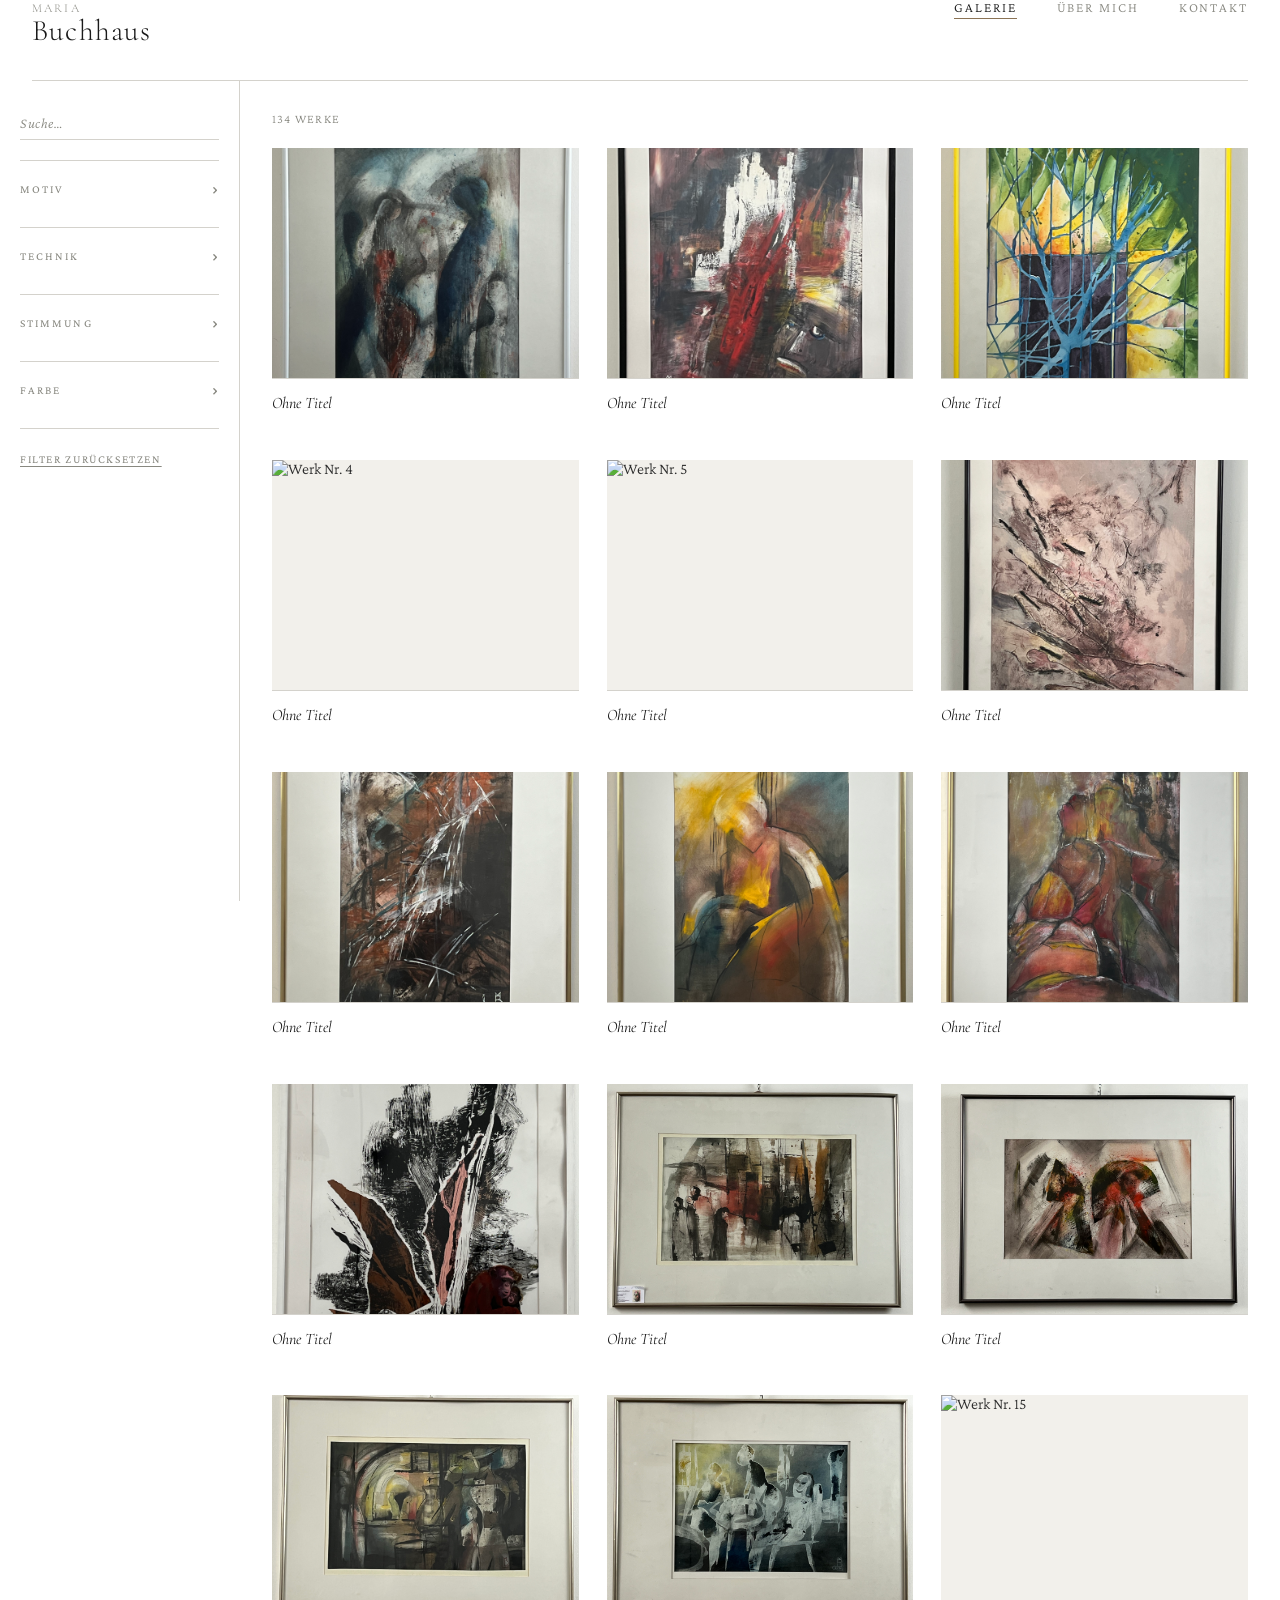
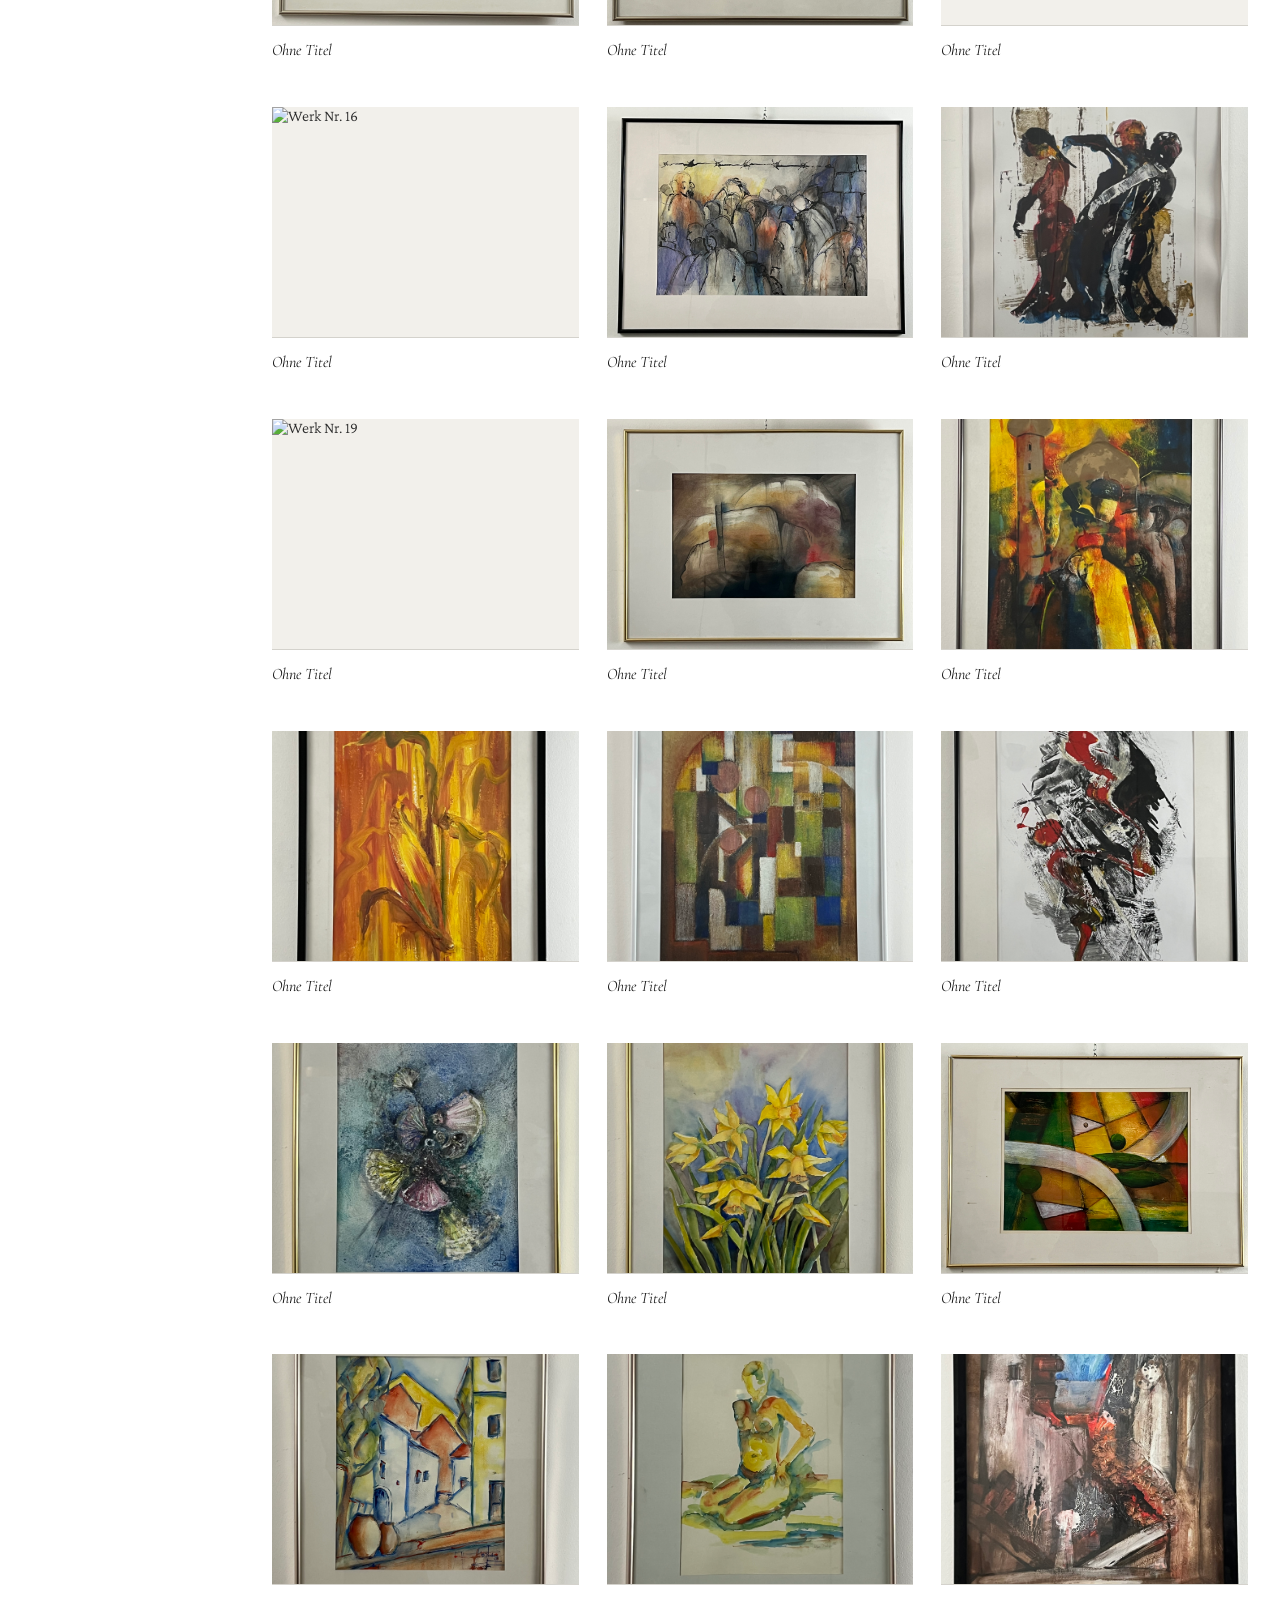
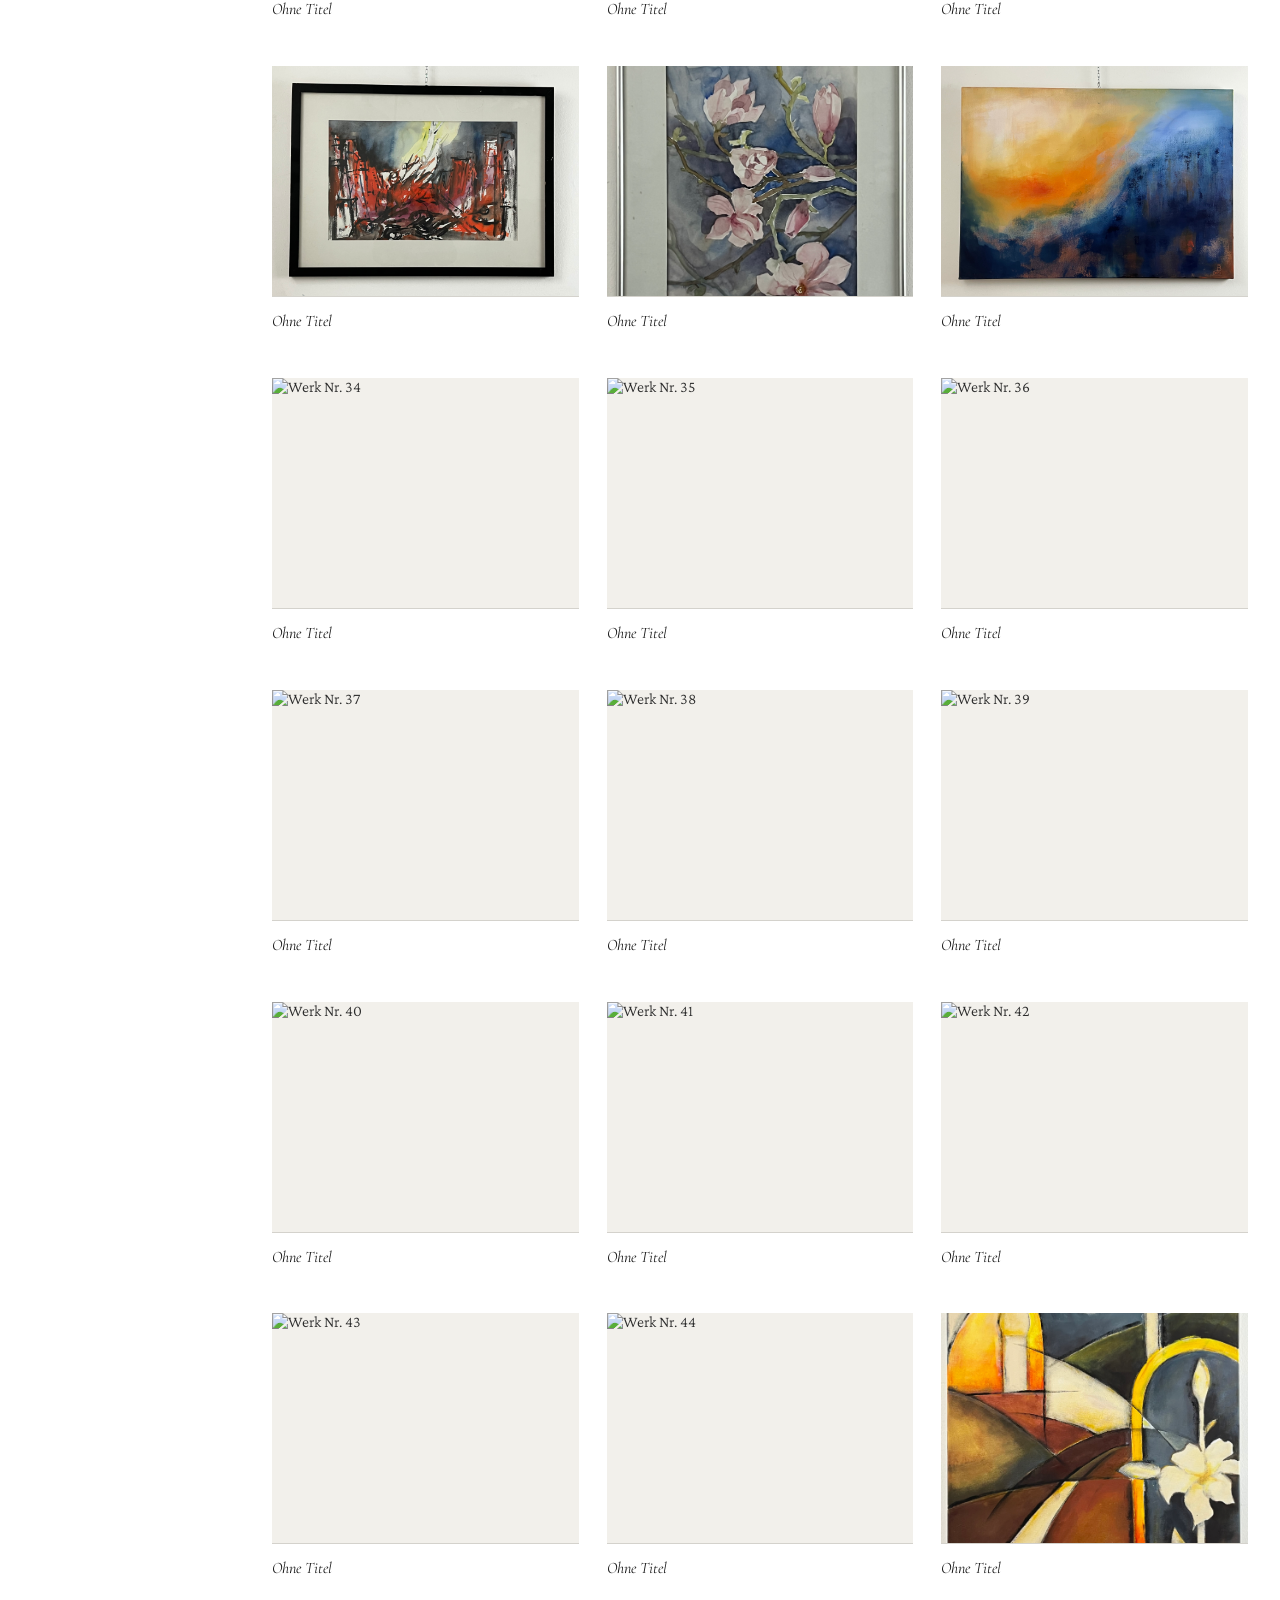
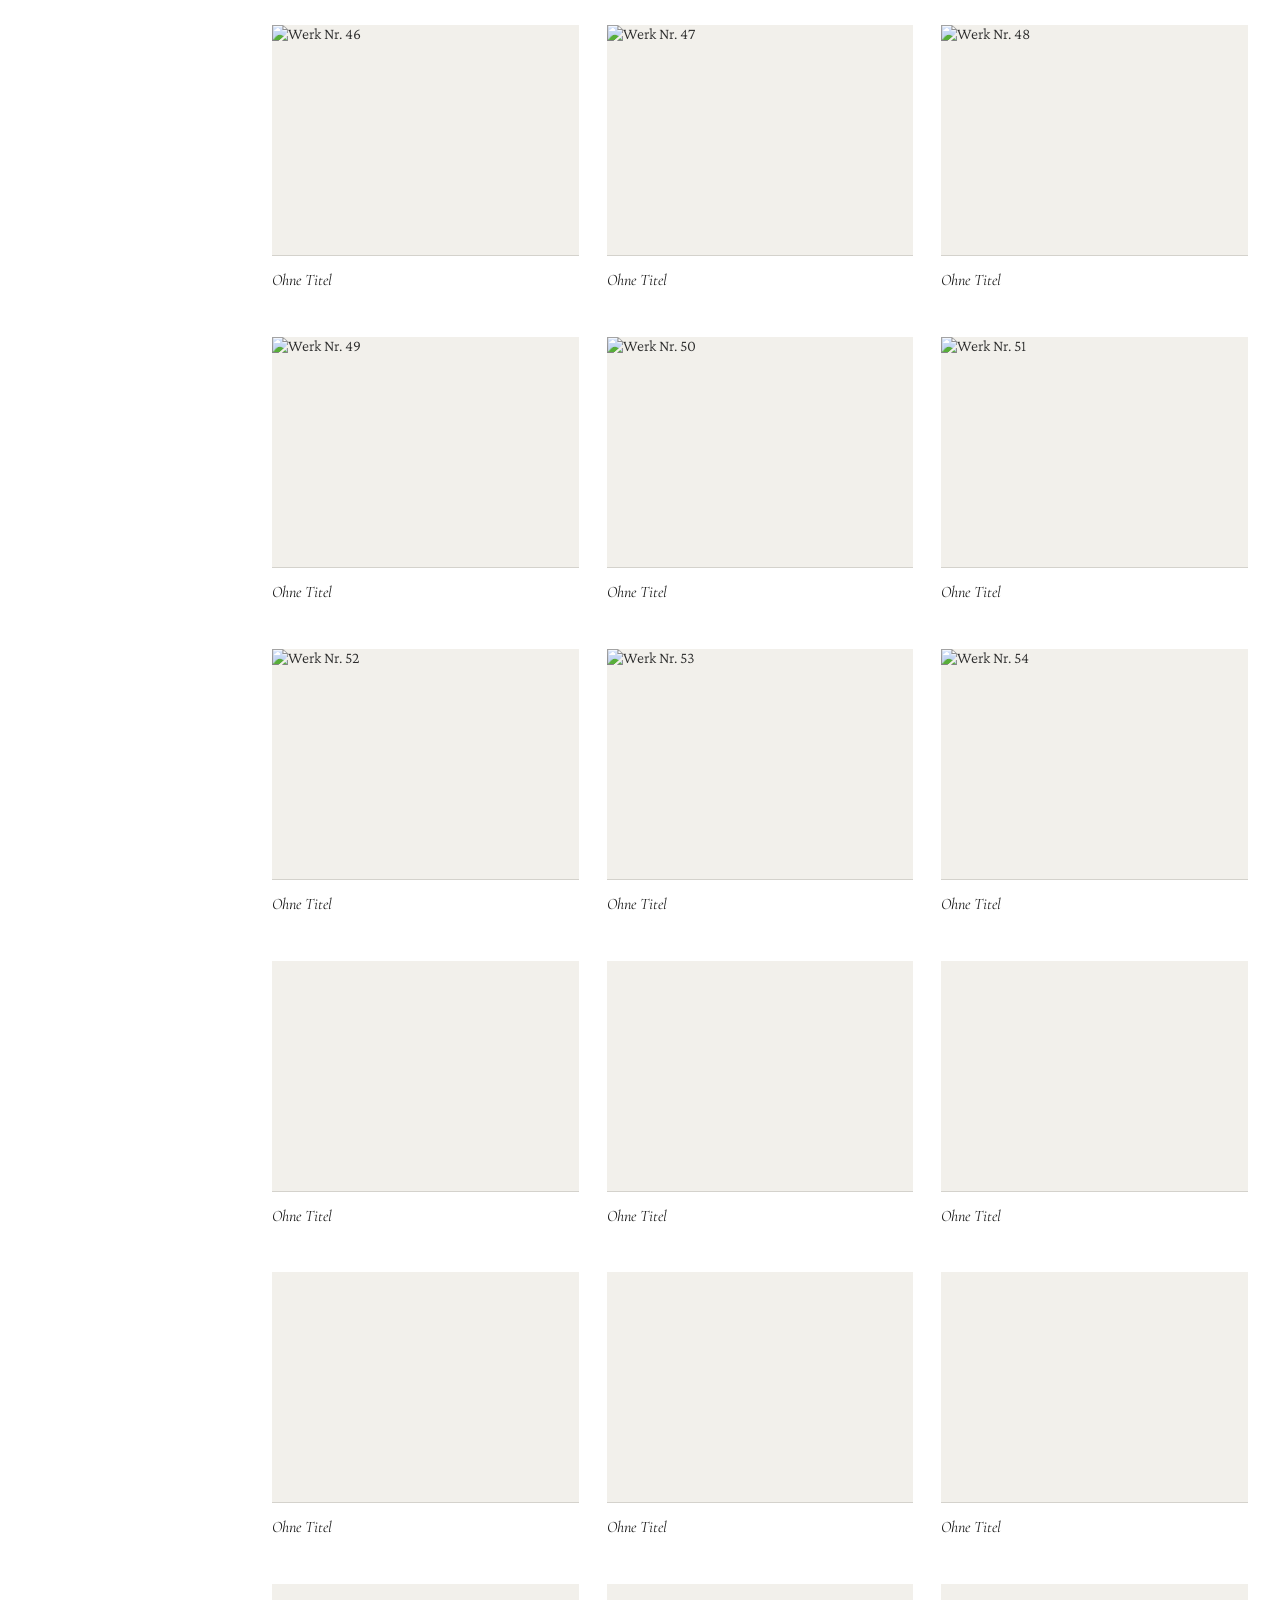
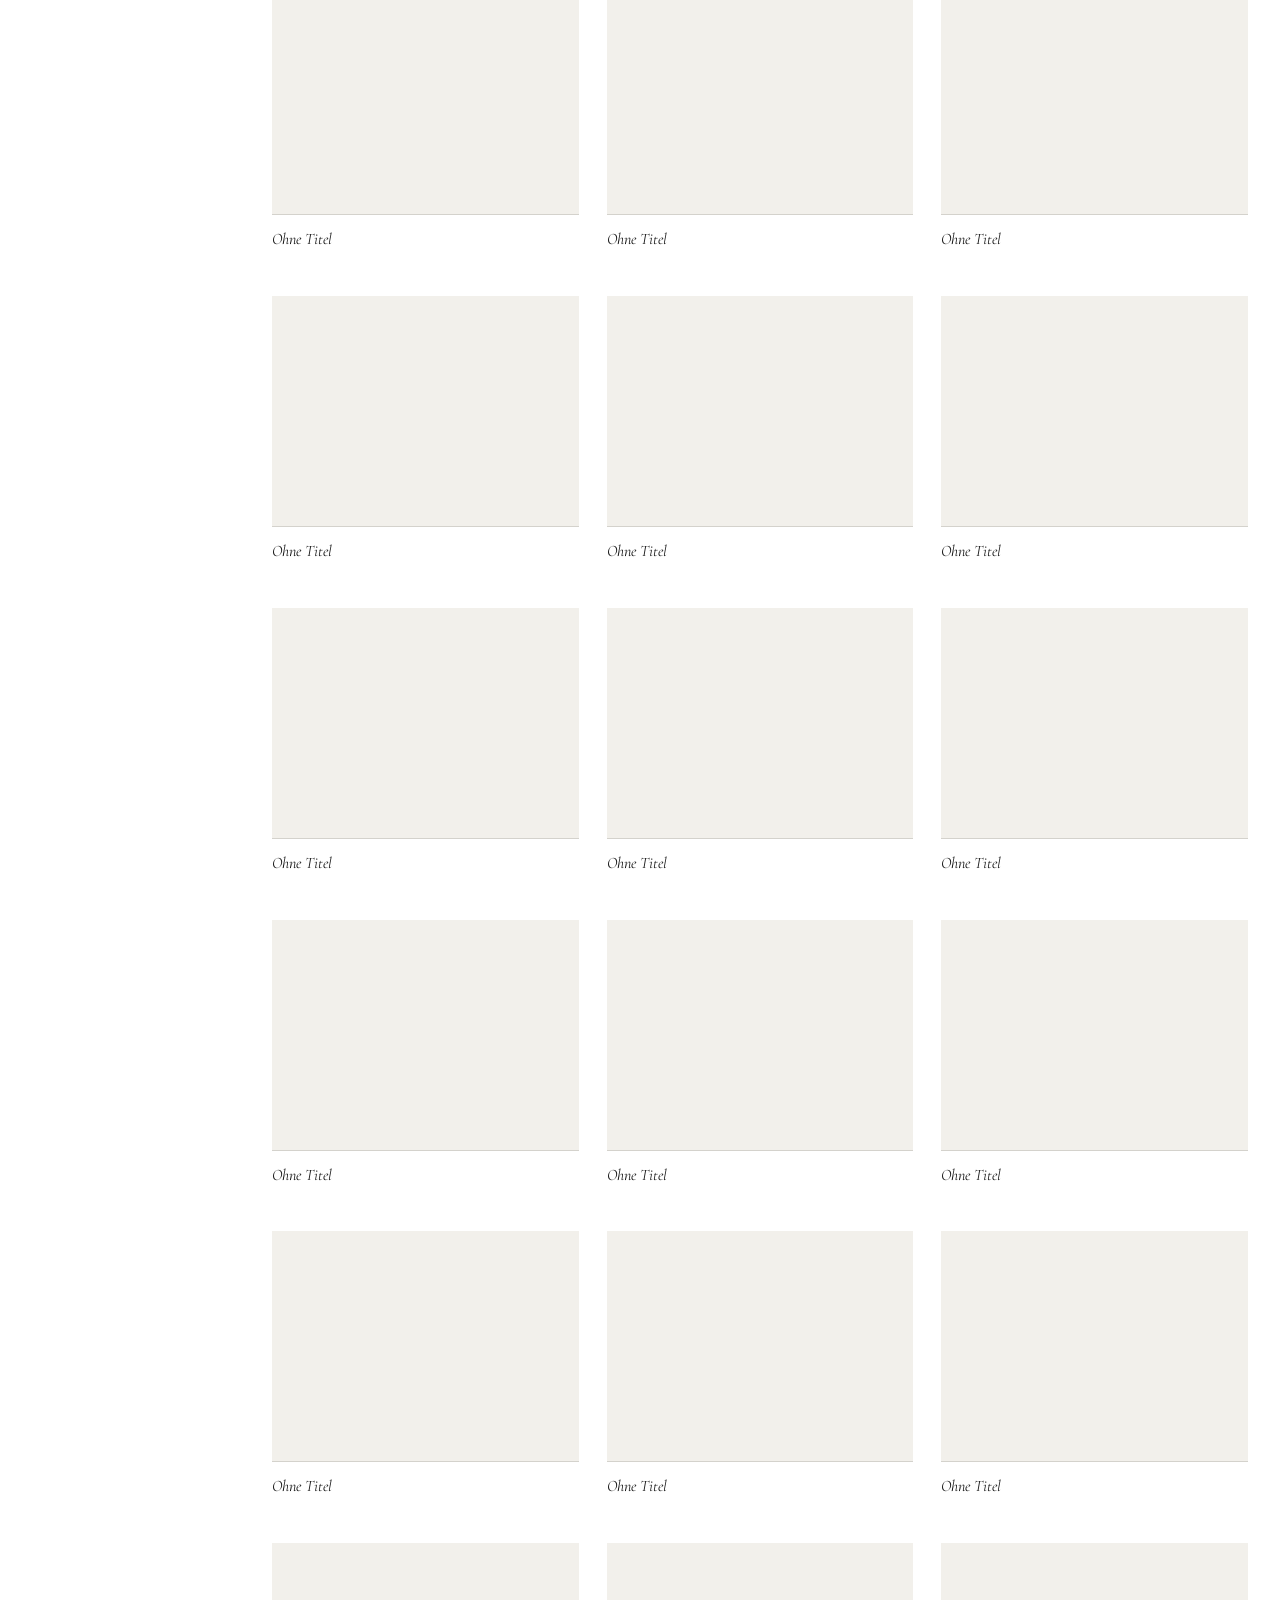
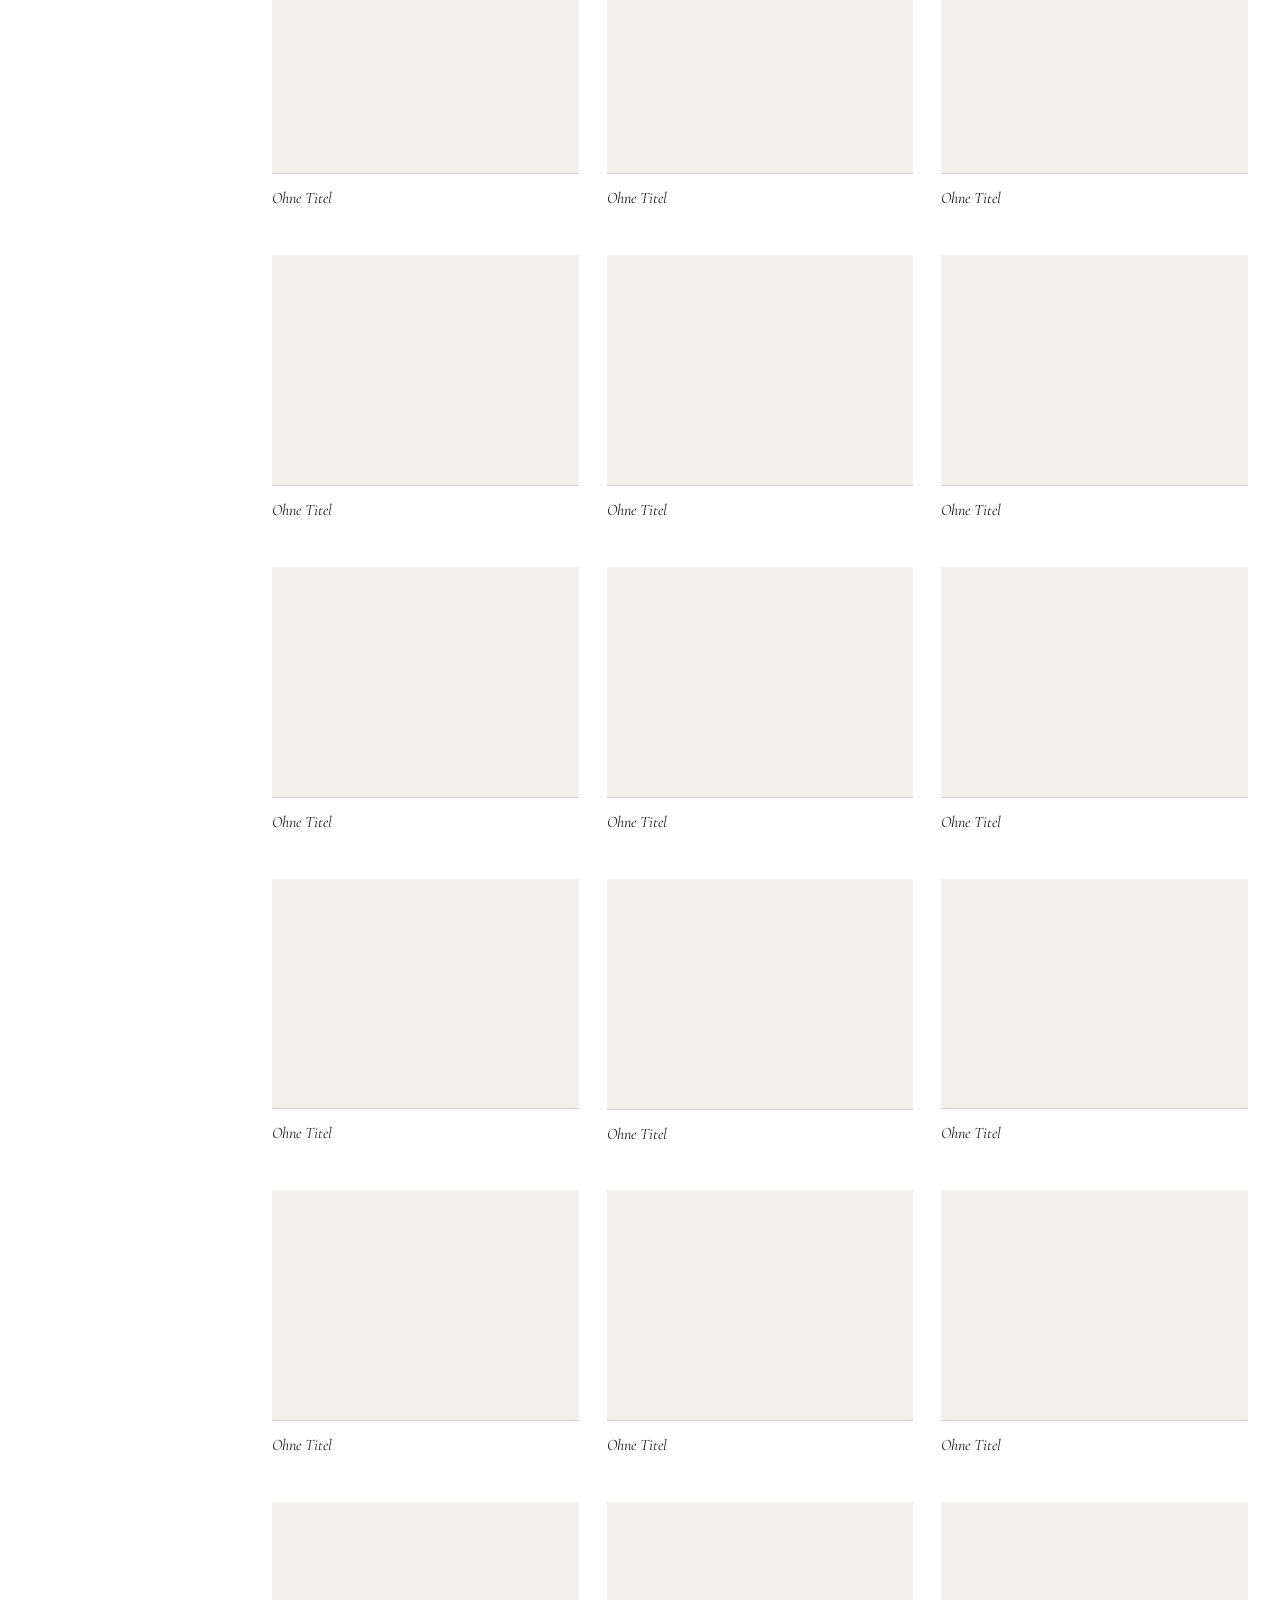
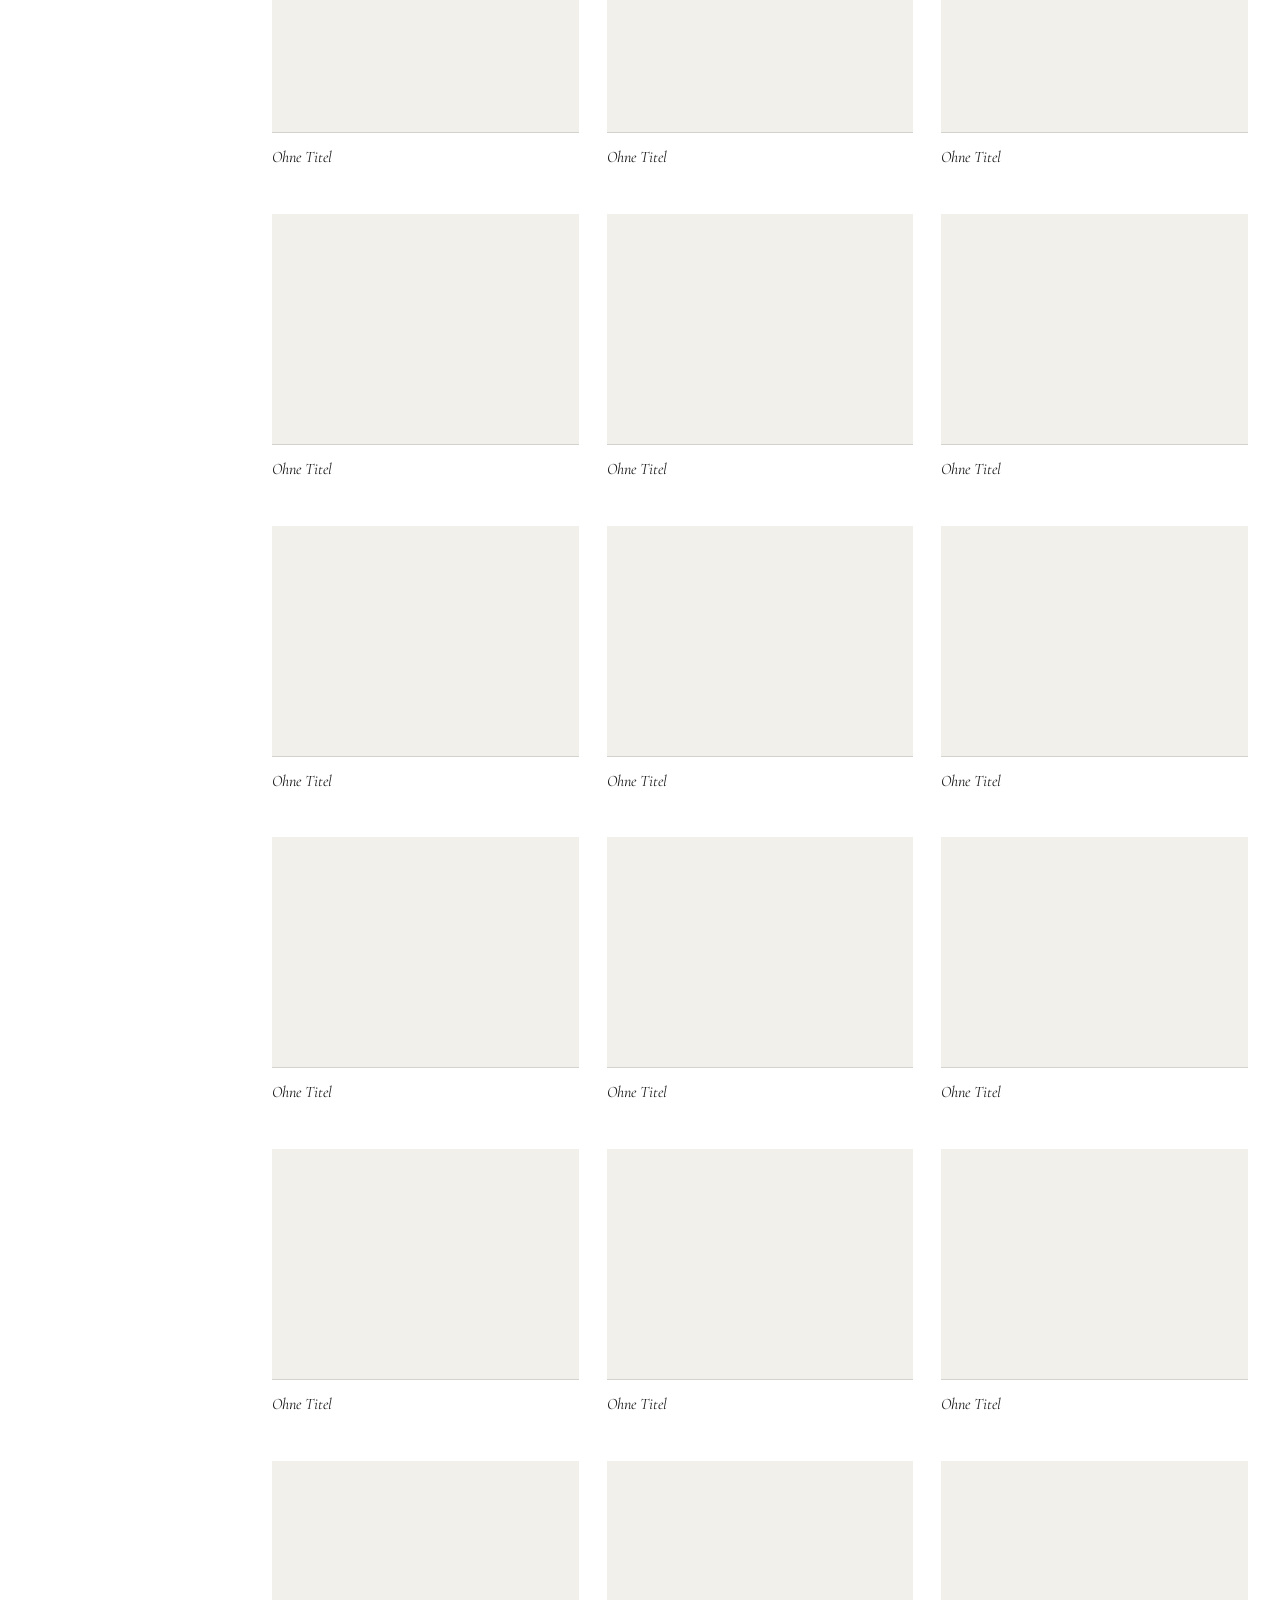
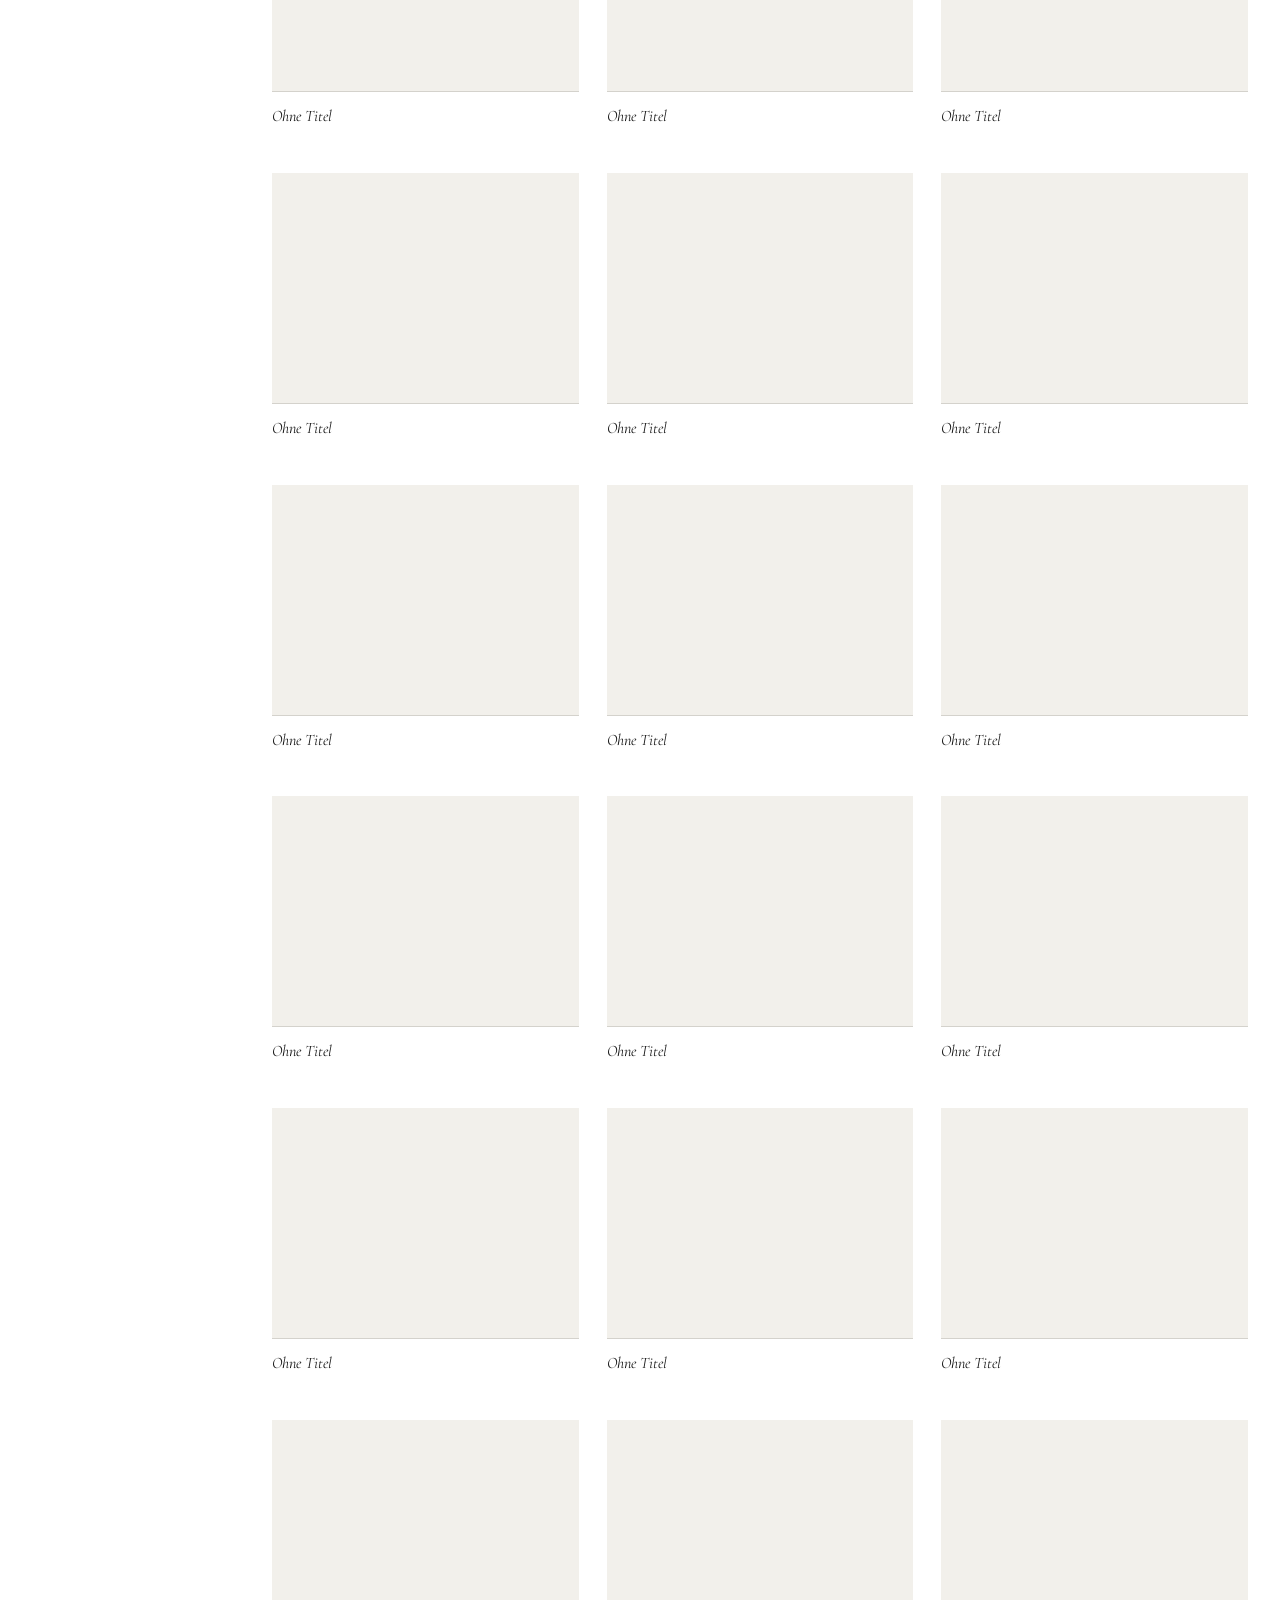
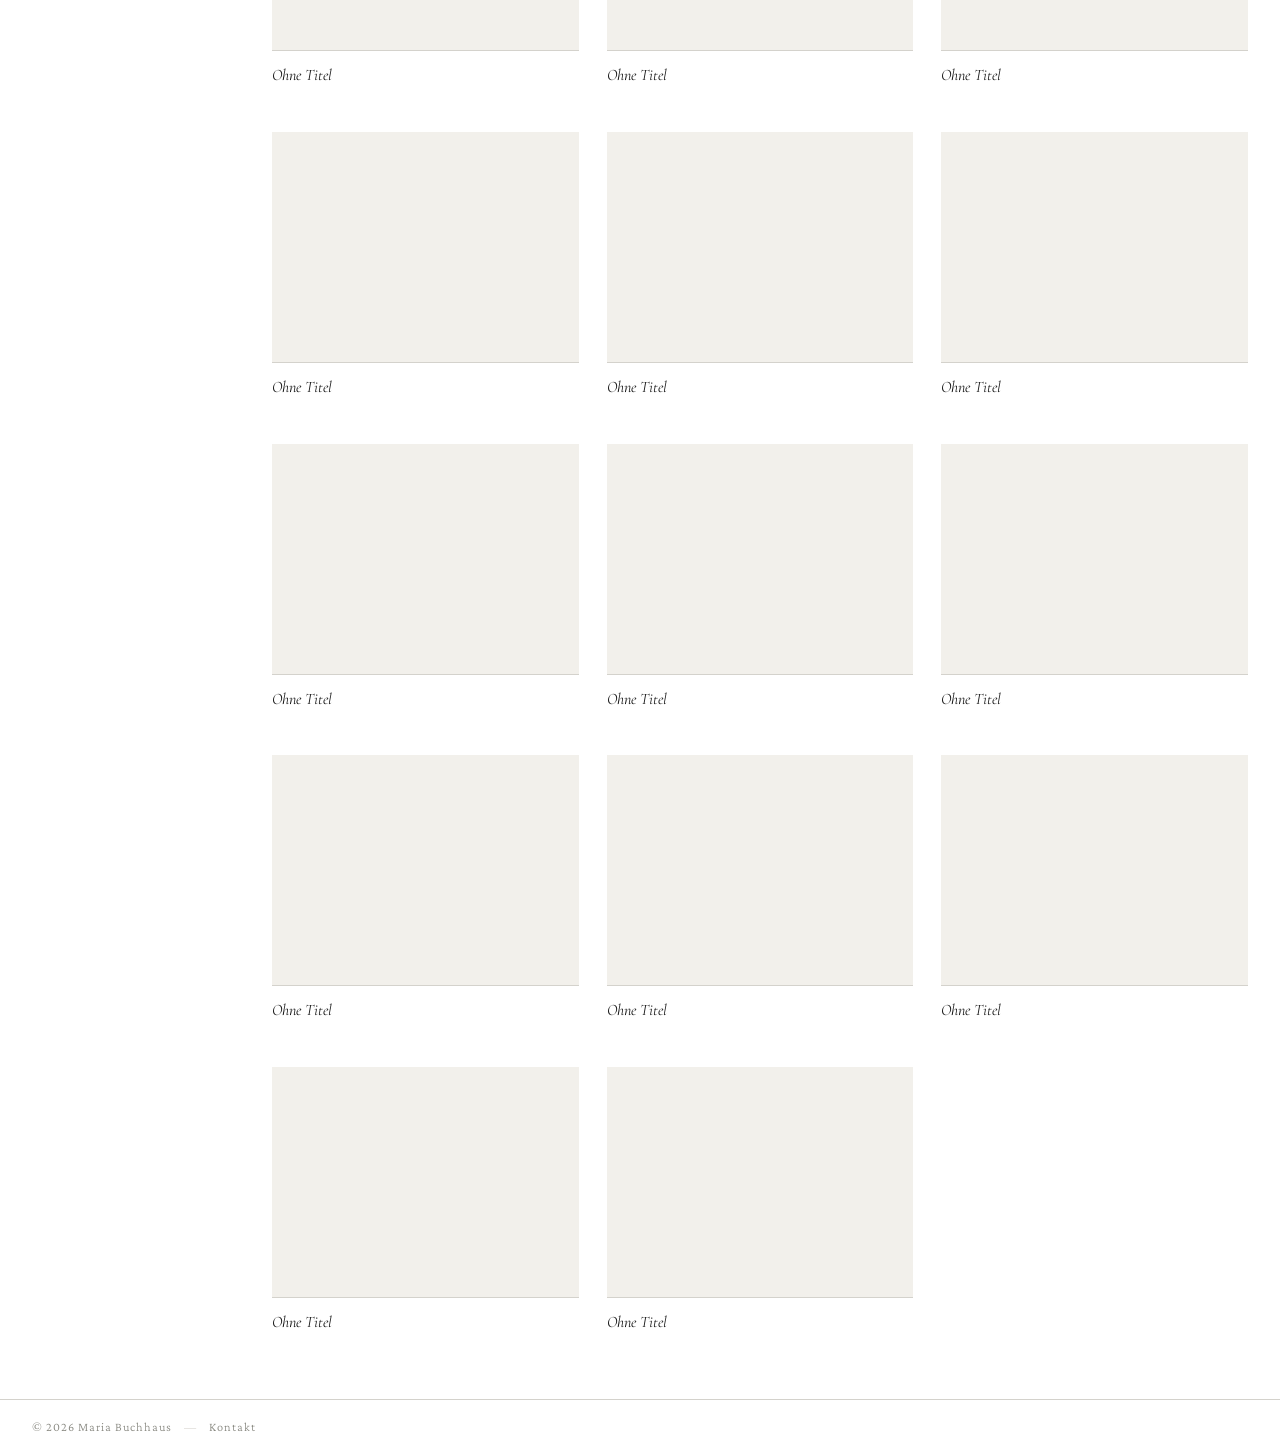
==== index.html @ 241cd753 "fixed file structure" ====
<!DOCTYPE html>
<html lang="de">
<head>
  <meta charset="UTF-8">
  <meta name="viewport" content="width=device-width, initial-scale=1.0">
  <title>Maria Buchhaus — Malerei & Mischtechnik</title>
  <link rel="preconnect" href="https://fonts.googleapis.com">
  <link rel="preconnect" href="https://fonts.gstatic.com" crossorigin>
  <link href="https://fonts.googleapis.com/css2?family=Cormorant+Garamond:ital,wght@0,300;0,400;0,500;0,600;1,300;1,400&family=Crimson+Pro:ital,wght@0,300;0,400;1,300&display=swap" rel="stylesheet">
  <link rel="stylesheet" href="css/style.css">
</head>
<body>

  <!-- HEADER -->
  <header class="site-header">
    <div class="header-inner">
      <a href="index.html" class="header-name">
        <span class="name-first">Maria</span>
        <span class="name-last">Buchhaus</span>
      </a>
      <nav class="header-nav">
        <a href="index.html" class="nav-link active">Galerie</a>
        <a href="ueber-mich.html" class="nav-link">Über mich</a>
        <a href="kontakt.html" class="nav-link">Kontakt</a>
      </nav>
    </div>
    <div class="header-rule"></div>
  </header>

  <!-- MAIN LAYOUT -->
  <main class="main-layout">

    <!-- SIDEBAR -->
    <aside class="sidebar">
      <div class="sidebar-inner">

        <!-- Search -->
        <div class="filter-group search-group">
          <input 
            type="text" 
            id="search-input" 
            class="search-input" 
            placeholder="Suche…"
            autocomplete="off"
          >
        </div>

        <div class="sidebar-divider"></div>

        <!-- Motiv -->
        <div class="filter-group" id="filter-motiv">
          <button class="filter-group-header" aria-expanded="false" data-target="motiv-pills">
            <span>Motiv</span>
            <span class="filter-chevron">&#8964;</span>
          </button>
          <div class="filter-pills collapsed" id="motiv-pills"></div>
        </div>

        <div class="sidebar-divider"></div>

        <!-- Technik -->
        <div class="filter-group" id="filter-technik">
          <button class="filter-group-header" aria-expanded="false" data-target="technik-pills">
            <span>Technik</span>
            <span class="filter-chevron">&#8964;</span>
          </button>
          <div class="filter-pills collapsed" id="technik-pills"></div>
        </div>

        <div class="sidebar-divider"></div>

        <!-- Stimmung -->
        <div class="filter-group" id="filter-stimmung">
          <button class="filter-group-header" aria-expanded="false" data-target="stimmung-pills">
            <span>Stimmung</span>
            <span class="filter-chevron">&#8964;</span>
          </button>
          <div class="filter-pills collapsed" id="stimmung-pills"></div>
        </div>

        <div class="sidebar-divider"></div>

        <!-- Farbe -->
        <div class="filter-group" id="filter-farbe">
          <button class="filter-group-header" aria-expanded="false" data-target="farbe-pills">
            <span>Farbe</span>
            <span class="filter-chevron">&#8964;</span>
          </button>
          <div class="filter-pills collapsed" id="farbe-pills"></div>
        </div>

        <div class="sidebar-divider"></div>

        <!-- Reset -->
        <button class="reset-btn" id="reset-btn">Filter zurücksetzen</button>

      </div>
    </aside>

    <!-- GALLERY -->
    <section class="gallery-section">
      <div class="gallery-meta">
        <span id="result-count" class="result-count"></span>
      </div>
      <div class="gallery-grid" id="gallery-grid"></div>
      <div class="no-results" id="no-results" style="display:none;">
        <p>Keine Werke gefunden.</p>
      </div>
    </section>

  </main>

  <!-- LIGHTBOX -->
  <div class="lightbox" id="lightbox" aria-modal="true" role="dialog" aria-label="Werkansicht">
    <button class="lightbox-close" id="lightbox-close" aria-label="Schließen">&times;</button>
    <button class="lightbox-prev" id="lightbox-prev" aria-label="Vorheriges Werk">&#8592;</button>
    <button class="lightbox-next" id="lightbox-next" aria-label="Nächstes Werk">&#8594;</button>
    <div class="lightbox-inner">
      <div class="lightbox-image-wrap">
        <img class="lightbox-img" id="lightbox-img" src="" alt="">
      </div>
      <div class="lightbox-info">
        <p class="lightbox-id" id="lightbox-id"></p>
        <p class="lightbox-desc" id="lightbox-desc"></p>
        <div class="lightbox-tags" id="lightbox-tags"></div>
      </div>
    </div>
  </div>
  <div class="lightbox-overlay" id="lightbox-overlay"></div>

  <footer class="site-footer">
    <div class="footer-inner">
      <span>&copy; <span id="footer-year"></span> Maria Buchhaus</span>
      <span class="footer-sep">—</span>
      <a href="kontakt.html" class="footer-link">Kontakt</a>
    </div>
  </footer>

  <script src="js/data.js"></script>
  <script src="js/gallery.js"></script>
</body>
</html>
---- css/style.css ----
/* ============================================
   MARIA BUCHHAUS — GALERIE
   Minimal Vienna gallery aesthetic
   ============================================ */

:root {
  --white:      #ffffff;
  --off-white:  #f8f7f4;
  --paper:      #f2f0eb;
  --black:      #1a1a1a;
  --ink:        #2c2c2c;
  --grey-mid:   #888880;
  --grey-light: #d4d2cc;
  --accent:     #8b7355;
  --accent-lt:  #c4a882;

  --font-display: 'Cormorant Garamond', Georgia, serif;
  --font-body:    'Crimson Pro', Georgia, serif;

  --header-h: 80px;
  --sidebar-w: 240px;
  --gap: 32px;
  --card-radius: 0px;

  --transition: 0.2s ease;
}

*, *::before, *::after {
  box-sizing: border-box;
  margin: 0;
  padding: 0;
}

html {
  font-size: 16px;
  -webkit-font-smoothing: antialiased;
}

body {
  background: var(--white);
  color: var(--ink);
  font-family: var(--font-body);
  font-weight: 300;
  min-height: 100vh;
  display: flex;
  flex-direction: column;
}

/* ============================================
   HEADER
   ============================================ */

.site-header {
  position: sticky;
  top: 0;
  z-index: 100;
  background: var(--white);
}

.header-inner {
  display: flex;
  align-items: baseline;
  justify-content: space-between;
  padding: 0 var(--gap);
  height: var(--header-h);
}

.header-name {
  font-family: var(--font-display);
  font-weight: 300;
  letter-spacing: 0.08em;
  line-height: 1;
  text-decoration: none;
  cursor: pointer;
}

.name-first {
  font-size: 1.1rem;
  color: var(--grey-mid);
  display: block;
  letter-spacing: 0.18em;
  text-transform: uppercase;
  font-size: 0.75rem;
}

.name-last {
  font-size: 1.85rem;
  color: var(--black);
  display: block;
  letter-spacing: 0.04em;
  margin-top: 2px;
}

.header-nav {
  display: flex;
  gap: 2.5rem;
  align-items: center;
}

.nav-link {
  font-family: var(--font-body);
  font-size: 0.85rem;
  font-weight: 300;
  letter-spacing: 0.14em;
  text-transform: uppercase;
  color: var(--grey-mid);
  text-decoration: none;
  transition: color var(--transition);
  position: relative;
  padding-bottom: 2px;
}

.nav-link::after {
  content: '';
  position: absolute;
  bottom: -2px;
  left: 0;
  width: 0;
  height: 1px;
  background: var(--accent);
  transition: width var(--transition);
}

.nav-link:hover,
.nav-link.active {
  color: var(--black);
}

.nav-link.active::after,
.nav-link:hover::after {
  width: 100%;
}

.header-rule {
  height: 1px;
  background: var(--grey-light);
  margin: 0 var(--gap);
}

/* ============================================
   MAIN LAYOUT
   ============================================ */

.main-layout {
  display: flex;
  flex: 1;
  align-items: flex-start;
}

/* ============================================
   SIDEBAR
   ============================================ */

.sidebar {
  width: var(--sidebar-w);
  flex-shrink: 0;
  position: sticky;
  top: var(--header-h);
  height: calc(100vh - var(--header-h));
  overflow-y: auto;
  border-right: 1px solid var(--grey-light);
  scrollbar-width: thin;
  scrollbar-color: var(--grey-light) transparent;
}

.sidebar::-webkit-scrollbar {
  width: 4px;
}
.sidebar::-webkit-scrollbar-thumb {
  background: var(--grey-light);
}

.sidebar-inner {
  padding: 28px 20px 40px;
}

/* Search */
.search-group {
  margin-bottom: 0;
}

.search-input {
  width: 100%;
  border: none;
  border-bottom: 1px solid var(--grey-light);
  background: transparent;
  font-family: var(--font-body);
  font-size: 0.9rem;
  font-weight: 300;
  color: var(--ink);
  padding: 6px 0 8px;
  outline: none;
  letter-spacing: 0.04em;
  transition: border-color var(--transition);
}

.search-input::placeholder {
  color: var(--grey-mid);
  font-style: italic;
}

.search-input:focus {
  border-bottom-color: var(--accent);
}

/* Divider */
.sidebar-divider {
  height: 1px;
  background: var(--grey-light);
  margin: 20px 0;
}

/* Filter groups */
.filter-group {
  margin-bottom: 0;
}

.filter-group-header {
  width: 100%;
  display: flex;
  justify-content: space-between;
  align-items: center;
  background: none;
  border: none;
  cursor: pointer;
  padding: 0 0 10px;
  font-family: var(--font-body);
  font-size: 0.72rem;
  font-weight: 400;
  letter-spacing: 0.18em;
  text-transform: uppercase;
  color: var(--grey-mid);
  transition: color var(--transition);
}

.filter-group-header:hover {
  color: var(--black);
}

.filter-chevron {
  font-size: 1rem;
  transition: transform var(--transition);
  line-height: 1;
}

.filter-group-header[aria-expanded="false"] .filter-chevron {
  transform: rotate(-90deg);
}

.filter-pills {
  display: flex;
  flex-wrap: wrap;
  gap: 6px;
  overflow: hidden;
  transition: max-height 0.3s ease, opacity 0.3s ease;
  max-height: 600px;
  opacity: 1;
}

.filter-pills.collapsed {
  max-height: 0;
  opacity: 0;
}

.pill {
  display: inline-block;
  font-family: var(--font-body);
  font-size: 0.75rem;
  font-weight: 300;
  letter-spacing: 0.04em;
  color: var(--grey-mid);
  border: 1px solid var(--grey-light);
  padding: 3px 10px;
  cursor: pointer;
  transition: all var(--transition);
  user-select: none;
  white-space: nowrap;
}

.pill:hover {
  border-color: var(--accent-lt);
  color: var(--accent);
}

.pill.active {
  background: var(--black);
  border-color: var(--black);
  color: var(--white);
}

/* Reset */
.reset-btn {
  margin-top: 4px;
  background: none;
  border: none;
  font-family: var(--font-body);
  font-size: 0.72rem;
  letter-spacing: 0.14em;
  text-transform: uppercase;
  color: var(--grey-mid);
  cursor: pointer;
  padding: 0;
  transition: color var(--transition);
  text-decoration: underline;
  text-underline-offset: 3px;
}

.reset-btn:hover {
  color: var(--accent);
}

/* ============================================
   GALLERY
   ============================================ */

.gallery-section {
  flex: 1;
  padding: 28px var(--gap) 60px;
  min-width: 0;
}

.gallery-meta {
  margin-bottom: 20px;
  min-height: 1.2rem;
}

.result-count {
  font-family: var(--font-body);
  font-size: 0.78rem;
  letter-spacing: 0.1em;
  text-transform: uppercase;
  color: var(--grey-mid);
}

.gallery-grid {
  display: grid;
  grid-template-columns: repeat(auto-fill, minmax(260px, 1fr));
  gap: 40px 28px;
}

/* ============================================
   CARD
   ============================================ */

.card {
  cursor: pointer;
  opacity: 0;
  transform: translateY(16px);
  animation: cardIn 0.4s ease forwards;
}

@keyframes cardIn {
  to {
    opacity: 1;
    transform: translateY(0);
  }
}

.card-image-wrap {
  position: relative;
  overflow: hidden;
  background: var(--paper);
  aspect-ratio: 4/3;
}

.card-img {
  width: 100%;
  height: 100%;
  object-fit: cover;
  display: block;
  transition: transform 0.5s ease;
}

.card:hover .card-img {
  transform: scale(1.03);
}

.card-overlay {
  position: absolute;
  inset: 0;
  background: rgba(26,26,26,0);
  transition: background 0.3s ease;
  display: flex;
  align-items: center;
  justify-content: center;
}

.card:hover .card-overlay {
  background: rgba(26,26,26,0.15);
}

.card-zoom-icon {
  opacity: 0;
  transition: opacity 0.3s ease;
  width: 36px;
  height: 36px;
  border: 1px solid rgba(255,255,255,0.9);
  display: flex;
  align-items: center;
  justify-content: center;
  color: white;
  font-size: 1.1rem;
}

.card:hover .card-zoom-icon {
  opacity: 1;
}

.card-body {
  padding: 14px 0 0;
  border-top: 1px solid var(--grey-light);
  margin-top: 0;
}

.card-title {
  font-family: var(--font-display);
  font-size: 1rem;
  font-weight: 400;
  font-style: italic;
  color: var(--black);
  margin-bottom: 6px;
  line-height: 1.3;
}

.card-desc {
  font-family: var(--font-body);
  font-size: 0.82rem;
  font-weight: 300;
  color: var(--grey-mid);
  line-height: 1.55;
  display: -webkit-box;
  -webkit-line-clamp: 3;
  -webkit-box-orient: vertical;
  overflow: hidden;
}

/* No results */
.no-results {
  text-align: center;
  padding: 80px 0;
  font-family: var(--font-display);
  font-size: 1.2rem;
  font-style: italic;
  color: var(--grey-mid);
}

/* ============================================
   LIGHTBOX
   ============================================ */

.lightbox-overlay {
  position: fixed;
  inset: 0;
  background: rgba(10,10,10,0.92);
  z-index: 200;
  opacity: 0;
  pointer-events: none;
  transition: opacity 0.3s ease;
}

.lightbox-overlay.open {
  opacity: 1;
  pointer-events: all;
}

.lightbox {
  position: fixed;
  inset: 0;
  z-index: 201;
  display: flex;
  align-items: center;
  justify-content: center;
  opacity: 0;
  pointer-events: none;
  transition: opacity 0.3s ease;
}

.lightbox.open {
  opacity: 1;
  pointer-events: all;
}

.lightbox-inner {
  display: flex;
  gap: 40px;
  align-items: center;
  max-width: min(90vw, 1200px);
  max-height: 90vh;
  padding: 0 60px;
}

.lightbox-image-wrap {
  flex: 1 1 auto;
  min-width: 0;
  display: flex;
  align-items: center;
  justify-content: center;
}

.lightbox-img {
  max-width: 100%;
  max-height: 80vh;
  object-fit: contain;
  display: block;
  box-shadow: 0 20px 60px rgba(0,0,0,0.5);
}

.lightbox-info {
  flex: 0 0 260px;
  color: var(--off-white);
  border-left: 1px solid rgba(255,255,255,0.15);
  padding-left: 36px;
}

.lightbox-id {
  font-family: var(--font-body);
  font-size: 0.7rem;
  letter-spacing: 0.2em;
  text-transform: uppercase;
  color: rgba(255,255,255,0.4);
  margin-bottom: 16px;
}

.lightbox-desc {
  font-family: var(--font-display);
  font-size: 1.05rem;
  font-weight: 300;
  line-height: 1.65;
  color: rgba(255,255,255,0.85);
  margin-bottom: 24px;
}

.lightbox-tags {
  display: flex;
  flex-wrap: wrap;
  gap: 6px;
}

.lightbox-tag {
  font-family: var(--font-body);
  font-size: 0.7rem;
  letter-spacing: 0.08em;
  color: rgba(255,255,255,0.4);
  border: 1px solid rgba(255,255,255,0.15);
  padding: 2px 8px;
}

/* Lightbox controls */
.lightbox-close {
  position: fixed;
  top: 24px;
  right: 28px;
  background: none;
  border: none;
  color: rgba(255,255,255,0.6);
  font-size: 2rem;
  cursor: pointer;
  line-height: 1;
  transition: color var(--transition);
  z-index: 202;
  font-weight: 300;
}

.lightbox-close:hover {
  color: var(--white);
}

.lightbox-prev,
.lightbox-next {
  position: fixed;
  top: 50%;
  transform: translateY(-50%);
  background: none;
  border: 1px solid rgba(255,255,255,0.2);
  color: rgba(255,255,255,0.6);
  font-size: 1.2rem;
  width: 44px;
  height: 44px;
  display: flex;
  align-items: center;
  justify-content: center;
  cursor: pointer;
  transition: all var(--transition);
  z-index: 202;
}

.lightbox-prev { left: 20px; }
.lightbox-next { right: 20px; }

.lightbox-prev:hover,
.lightbox-next:hover {
  background: rgba(255,255,255,0.1);
  color: var(--white);
  border-color: rgba(255,255,255,0.5);
}

/* ============================================
   FOOTER
   ============================================ */

.site-footer {
  border-top: 1px solid var(--grey-light);
  padding: 20px var(--gap);
}

.footer-inner {
  display: flex;
  align-items: center;
  gap: 12px;
  font-family: var(--font-body);
  font-size: 0.78rem;
  letter-spacing: 0.08em;
  color: var(--grey-mid);
}

.footer-sep {
  color: var(--grey-light);
}

.footer-link {
  color: var(--grey-mid);
  text-decoration: none;
  transition: color var(--transition);
}

.footer-link:hover {
  color: var(--accent);
}

/* ============================================
   PLACEHOLDER PAGE (Über mich / Kontakt)
   ============================================ */

.page-content {
  max-width: 680px;
  margin: 80px auto;
  padding: 0 var(--gap);
}

.page-title {
  font-family: var(--font-display);
  font-size: 2.4rem;
  font-weight: 300;
  letter-spacing: 0.03em;
  color: var(--black);
  margin-bottom: 40px;
  padding-bottom: 20px;
  border-bottom: 1px solid var(--grey-light);
}

.page-body {
  font-family: var(--font-display);
  font-size: 1.15rem;
  font-weight: 300;
  font-style: italic;
  line-height: 1.9;
  color: var(--ink);
}

.page-body p + p {
  margin-top: 1.5em;
}

/* ============================================
   CONTACT FORM
   ============================================ */

.contact-intro {
  font-family: var(--font-display);
  font-size: 1.1rem;
  font-weight: 300;
  font-style: italic;
  color: var(--grey-mid);
  margin-bottom: 48px;
  line-height: 1.7;
}

.contact-form {
  margin-top: 0;
}

.form-field {
  margin-bottom: 36px;
}

.form-label {
  display: block;
  font-family: var(--font-body);
  font-size: 0.72rem;
  font-weight: 400;
  letter-spacing: 0.18em;
  text-transform: uppercase;
  color: var(--grey-mid);
  margin-bottom: 10px;
}

.form-input {
  width: 100%;
  border: none;
  border-bottom: 1px solid var(--grey-light);
  background: transparent;
  font-family: var(--font-display);
  font-size: 1.05rem;
  font-weight: 300;
  color: var(--ink);
  padding: 8px 0 10px;
  outline: none;
  transition: border-color var(--transition);
  border-radius: 0;
  -webkit-appearance: none;
}

.form-input:focus {
  border-bottom-color: var(--accent);
}

.form-textarea {
  resize: vertical;
  min-height: 160px;
  line-height: 1.7;
}

.form-footer {
  margin-top: 44px;
}

.form-submit {
  background: var(--black);
  color: var(--white);
  border: none;
  font-family: var(--font-body);
  font-size: 0.78rem;
  font-weight: 400;
  letter-spacing: 0.2em;
  text-transform: uppercase;
  padding: 14px 40px;
  cursor: pointer;
  transition: background var(--transition);
}

.form-submit:hover {
  background: var(--accent);
}

.form-success,
.form-error {
  display: none;
  margin-top: 28px;
  font-family: var(--font-display);
  font-size: 1rem;
  font-style: italic;
  line-height: 1.6;
}

.form-success {
  color: var(--accent);
}

.form-error {
  color: #a04040;
}

/* ============================================
   RESPONSIVE
   ============================================ */

@media (max-width: 900px) {
  :root {
    --sidebar-w: 200px;
  }
  .lightbox-inner {
    flex-direction: column;
    padding: 60px 20px 20px;
  }
  .lightbox-info {
    flex: none;
    border-left: none;
    border-top: 1px solid rgba(255,255,255,0.15);
    padding-left: 0;
    padding-top: 20px;
  }
}

@media (max-width: 680px) {
  .main-layout {
    flex-direction: column;
  }
  .sidebar {
    width: 100%;
    height: auto;
    position: static;
    border-right: none;
    border-bottom: 1px solid var(--grey-light);
  }
  .gallery-grid {
    grid-template-columns: repeat(auto-fill, minmax(200px, 1fr));
    gap: 24px 16px;
  }
  .header-inner {
    padding: 0 16px;
  }
}
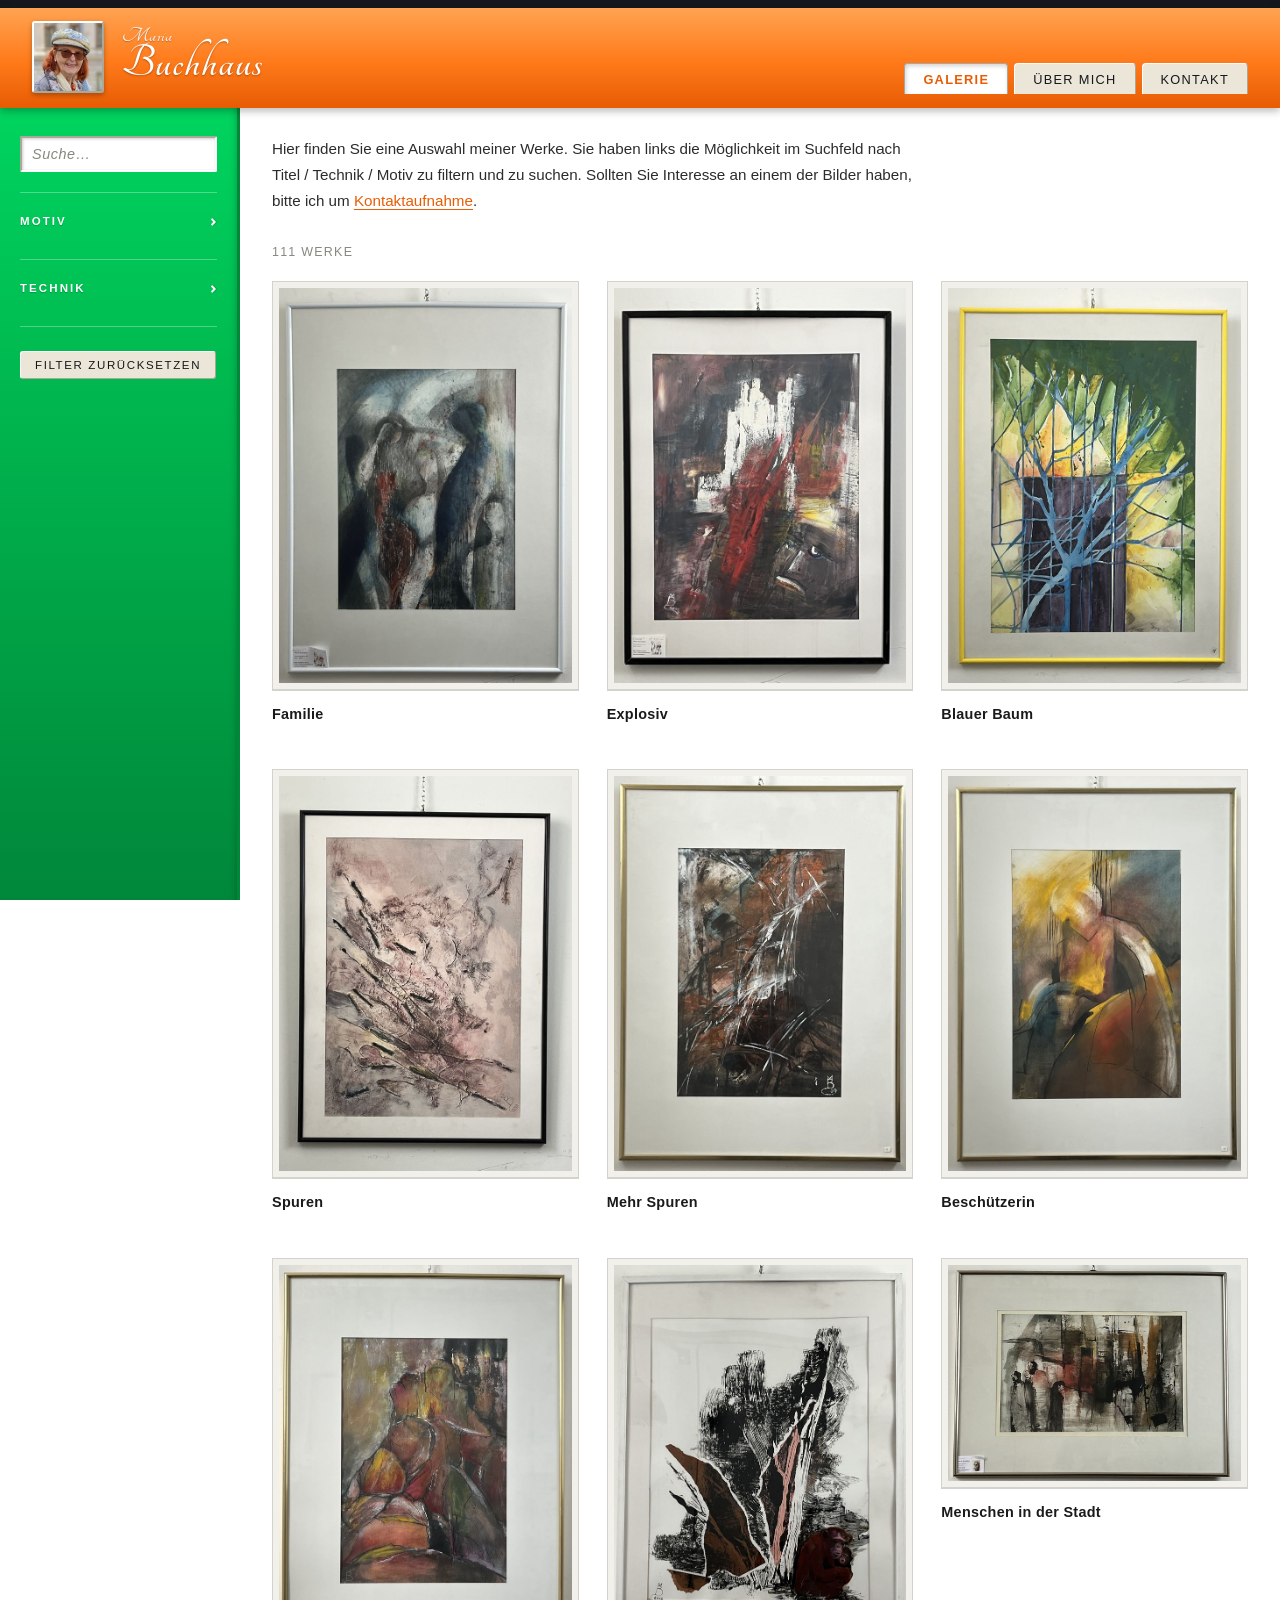
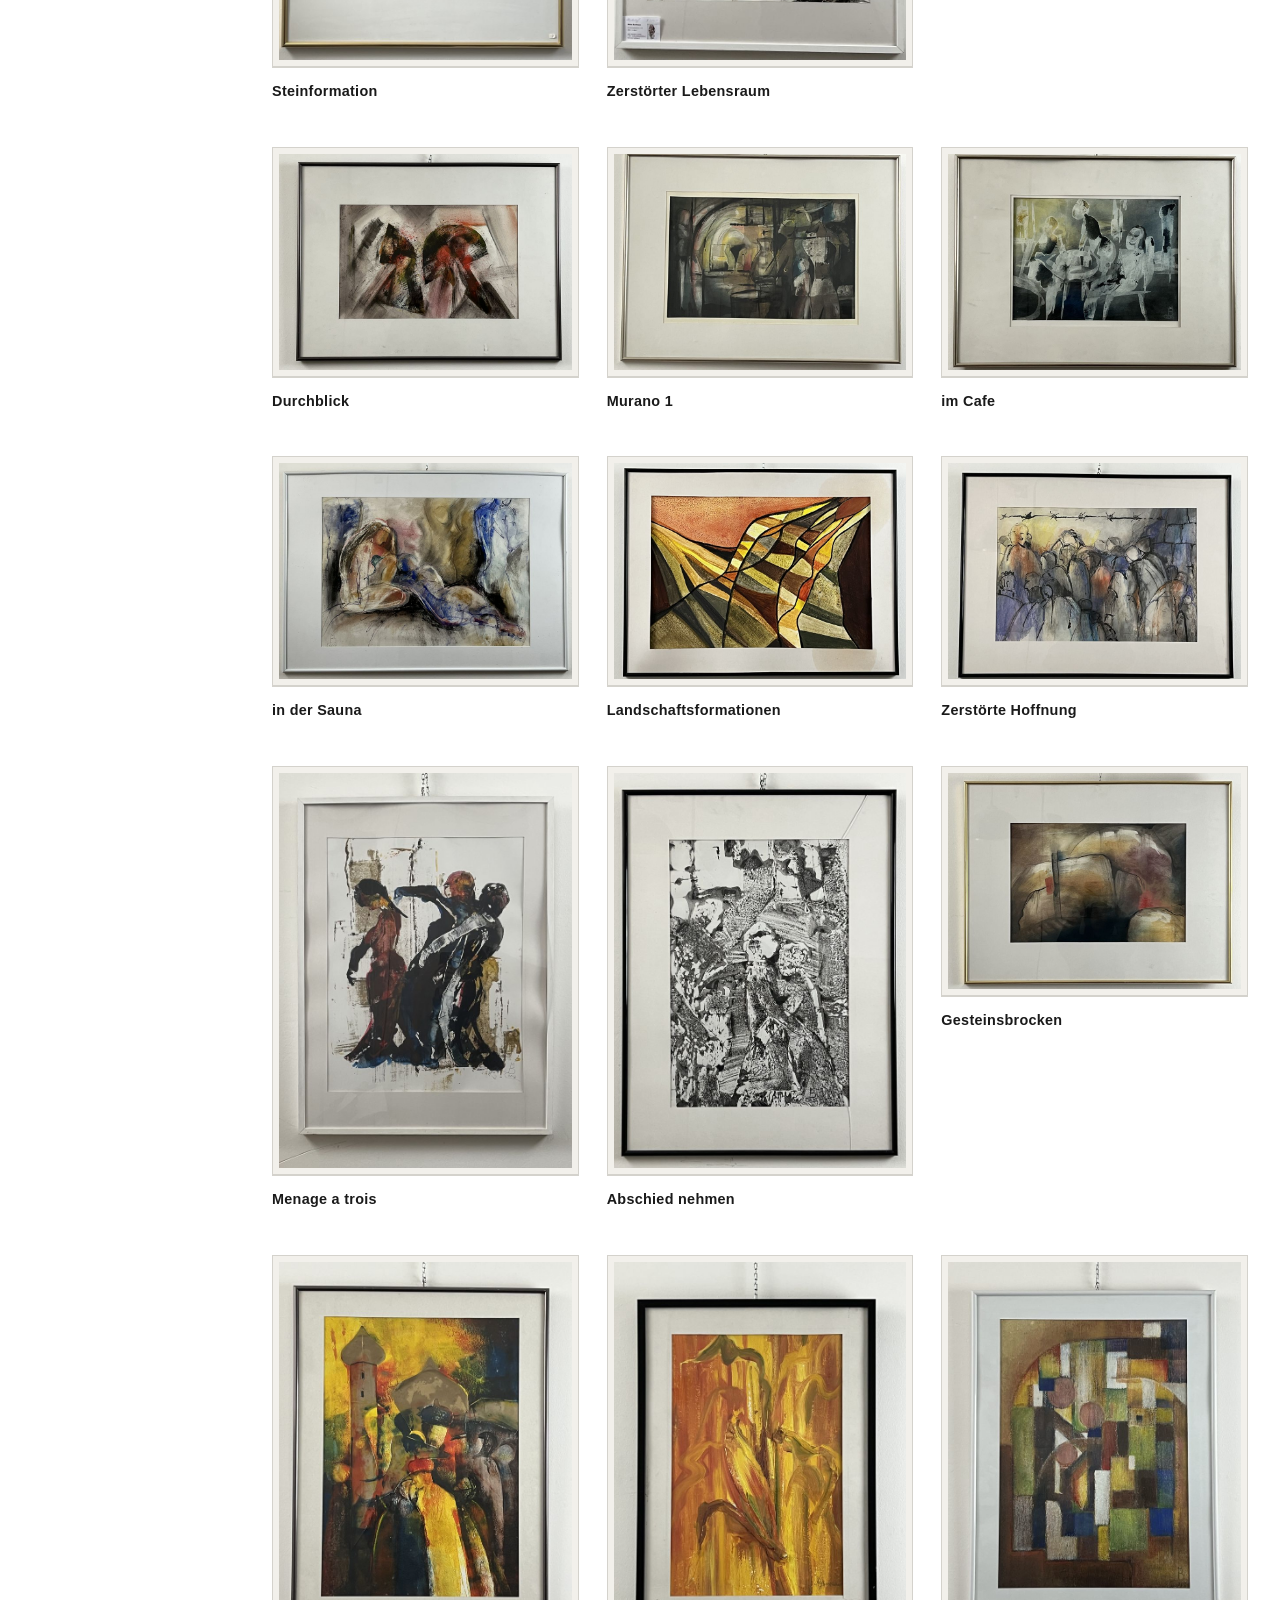
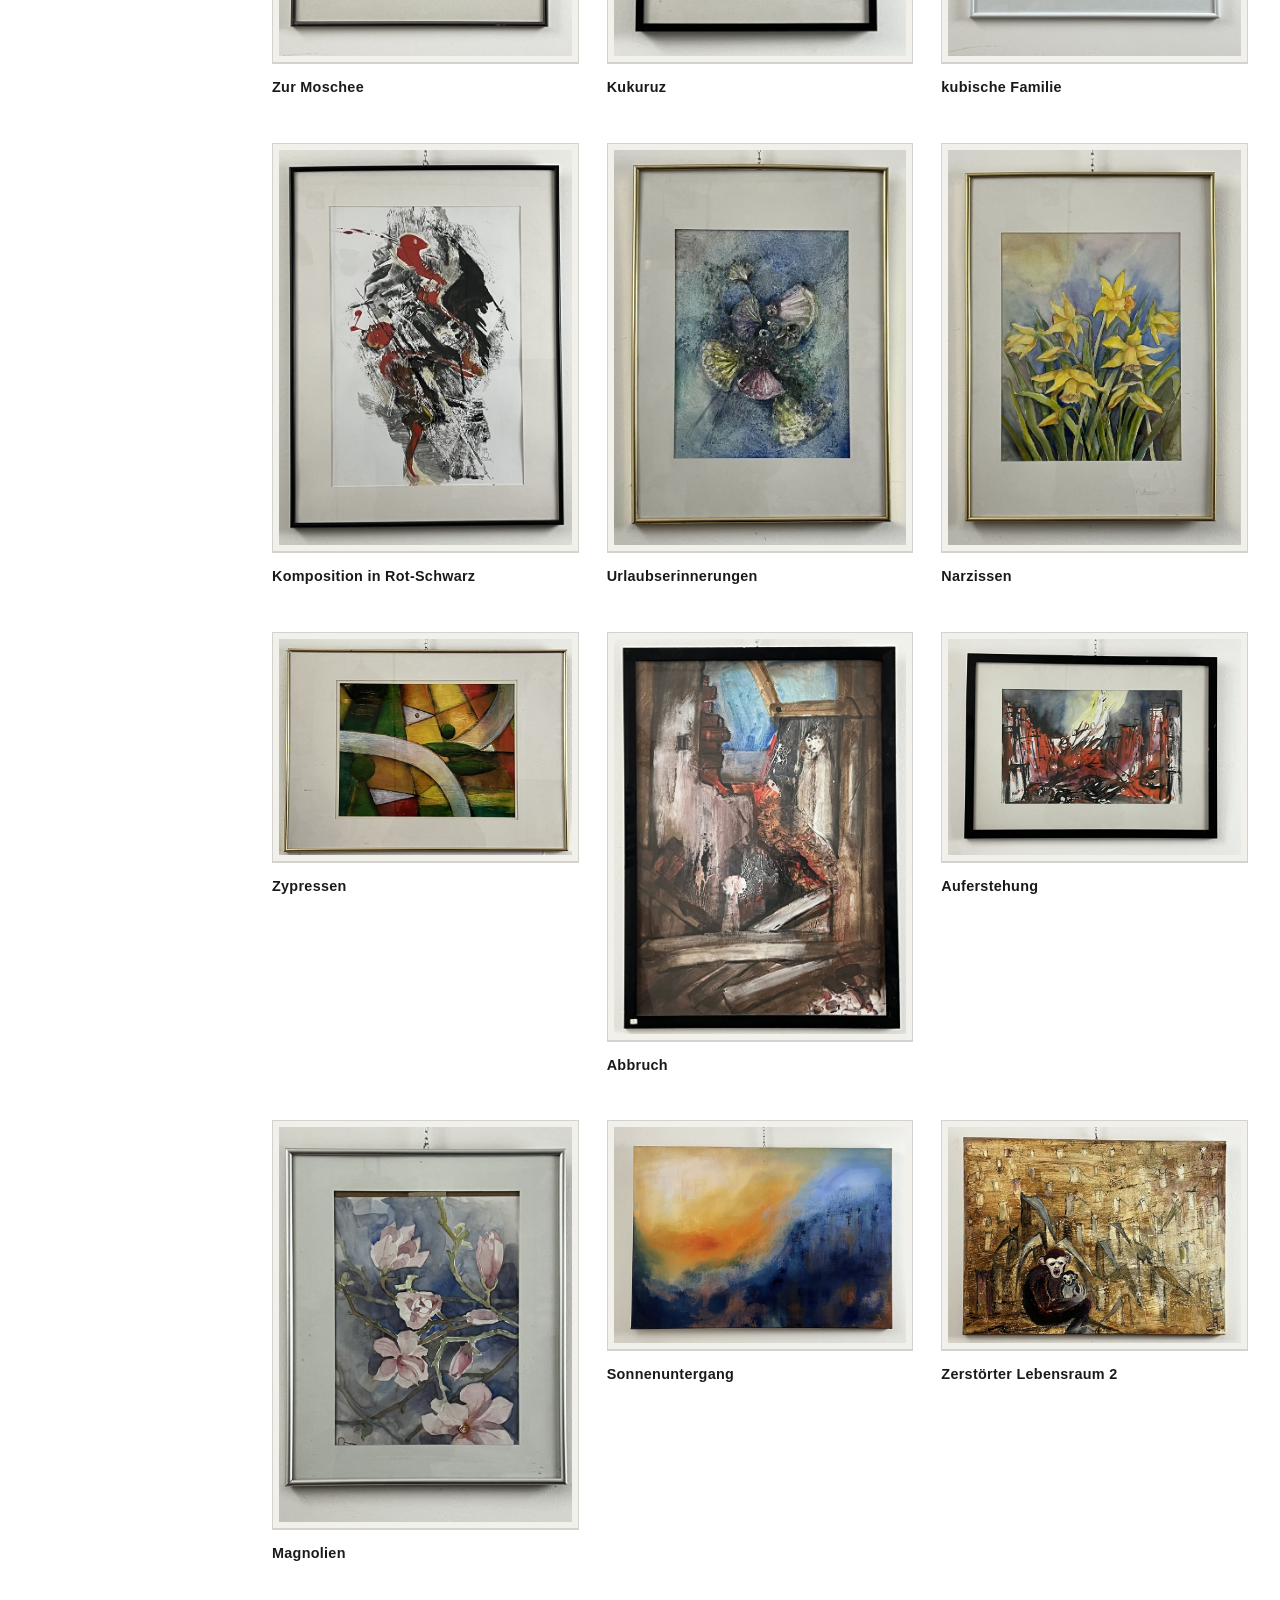
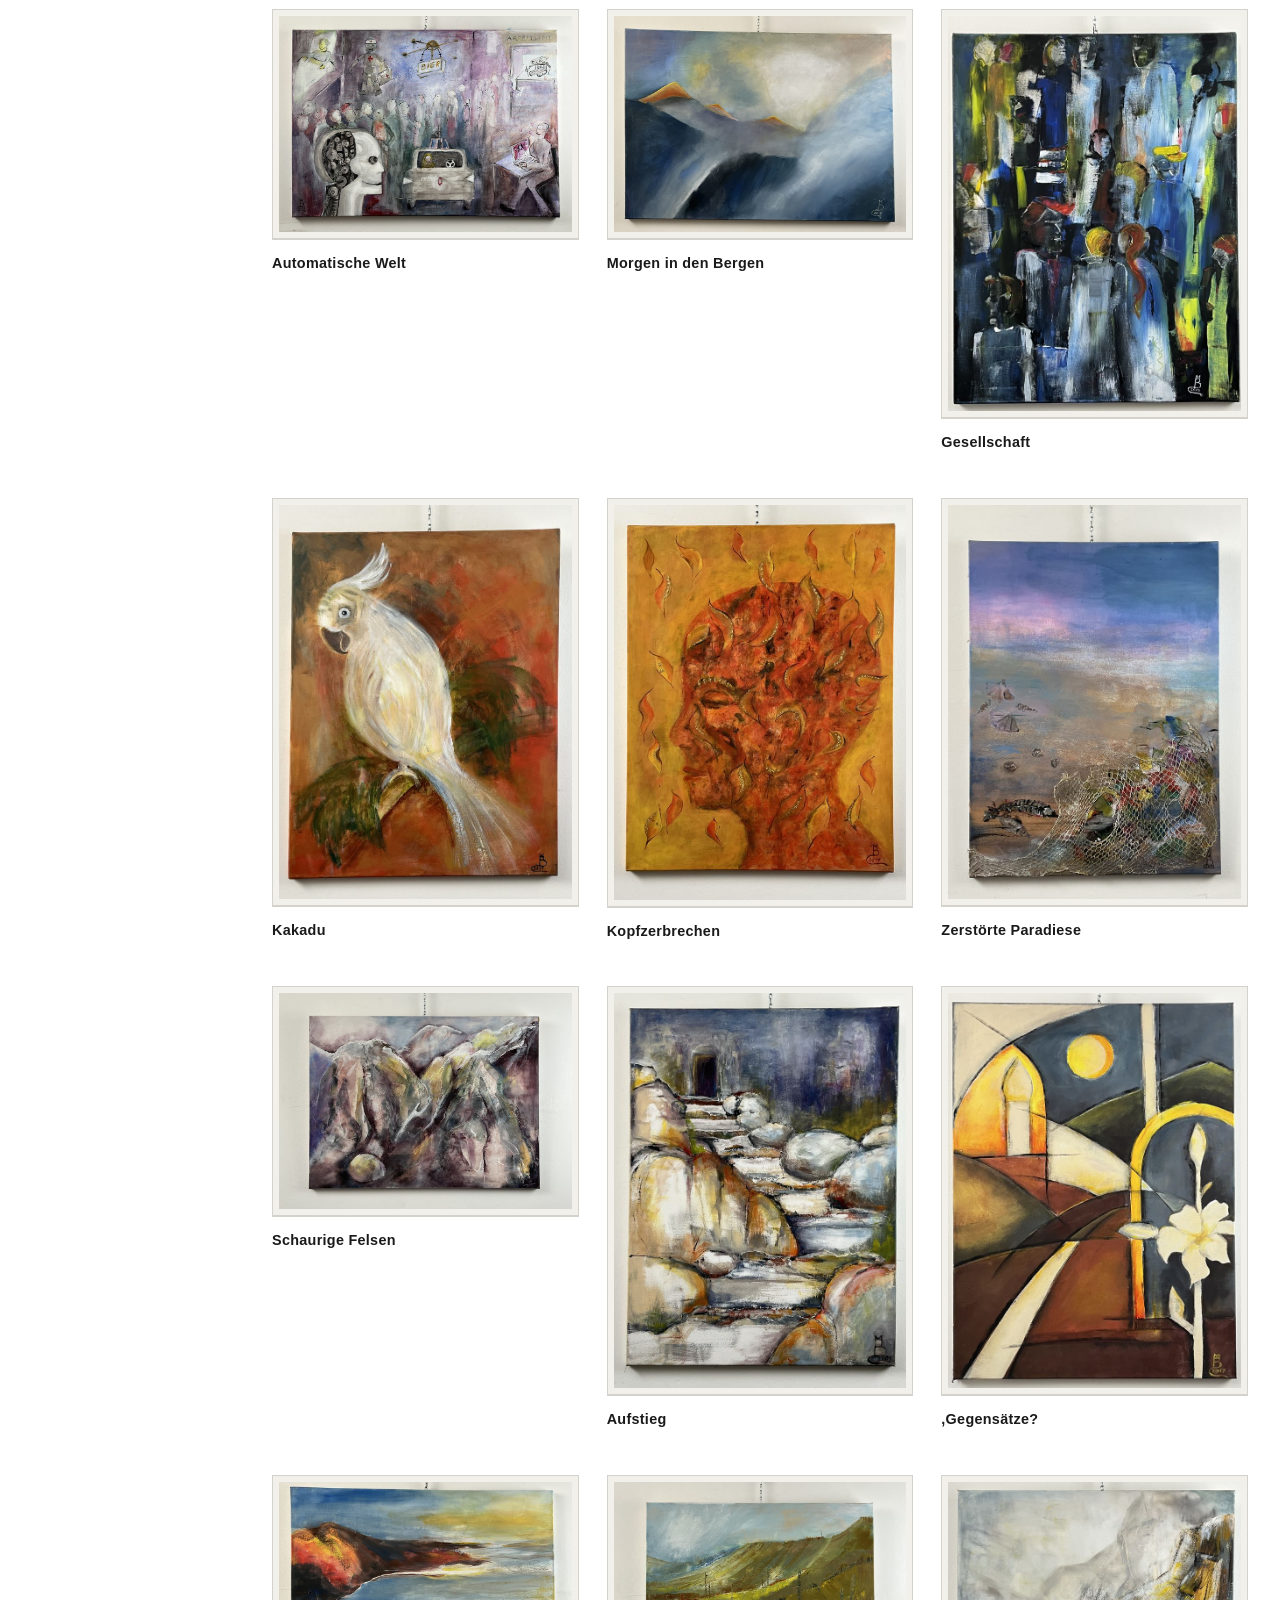
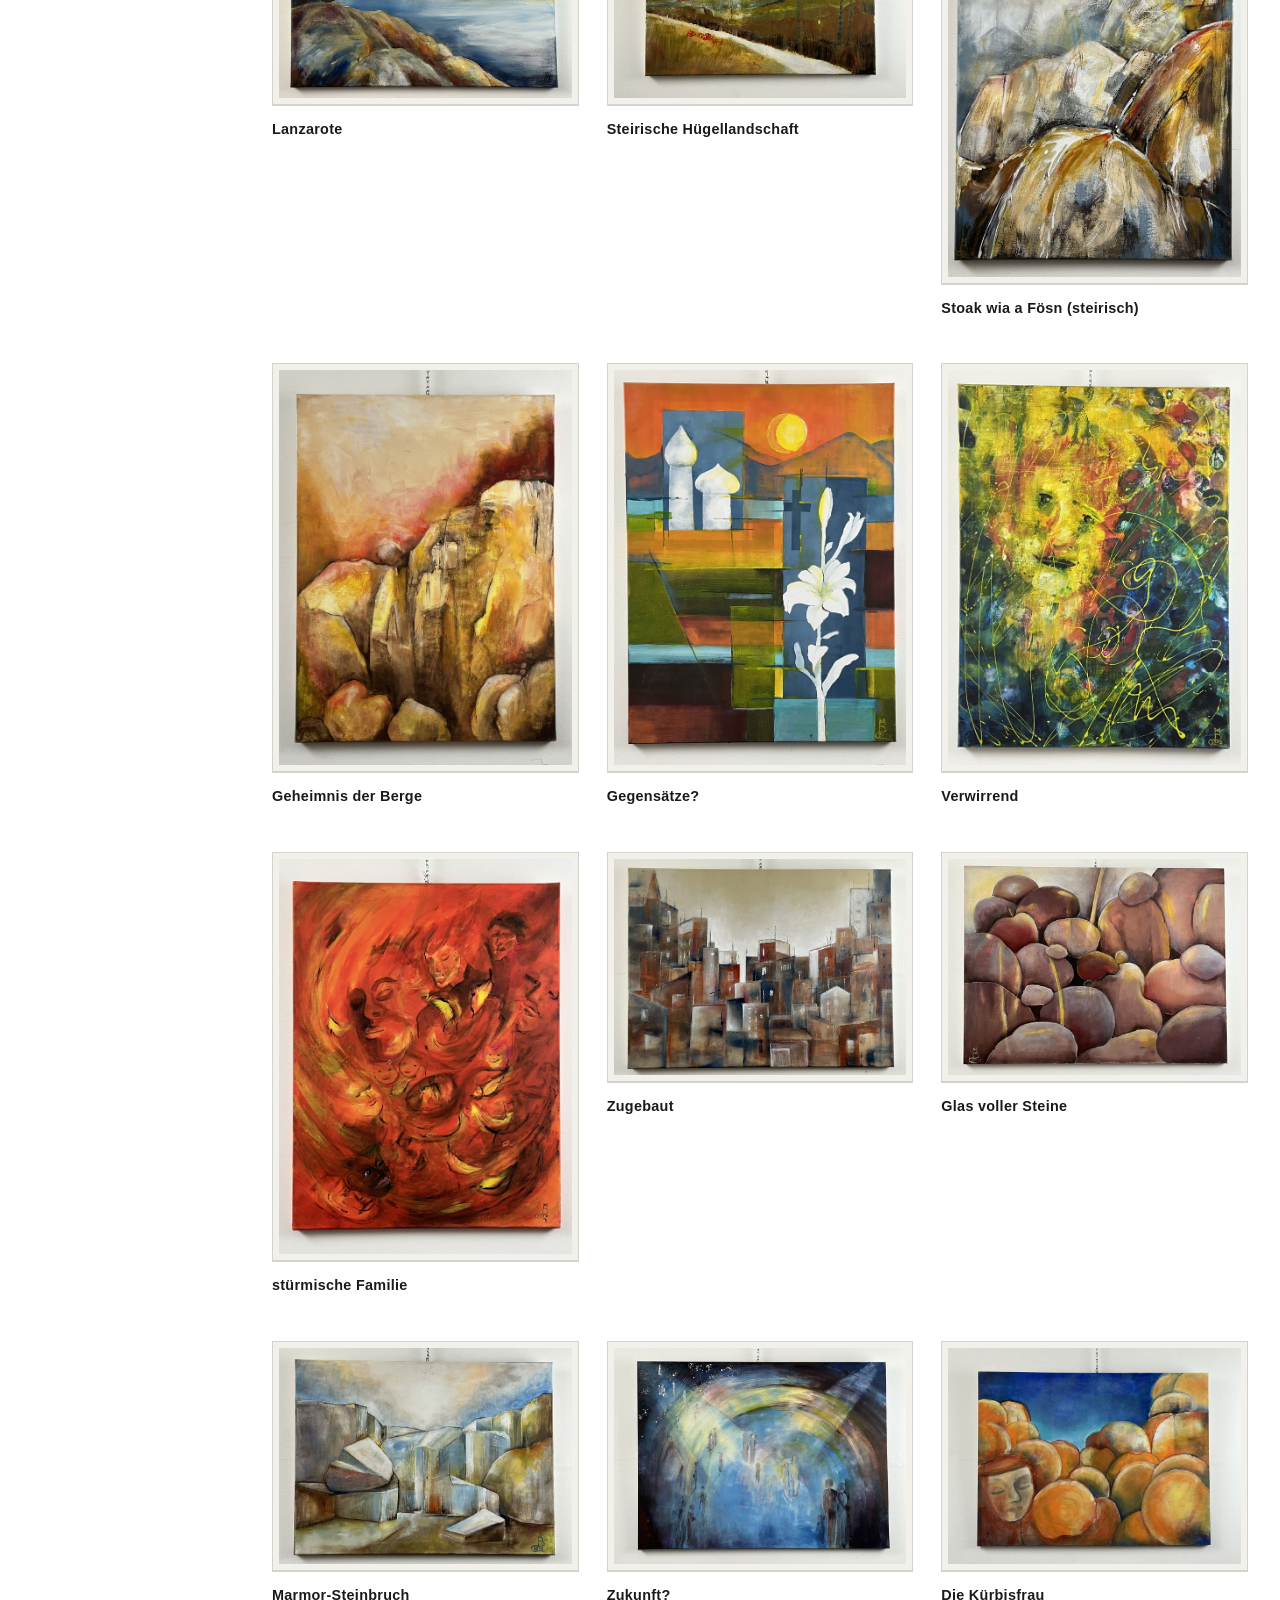
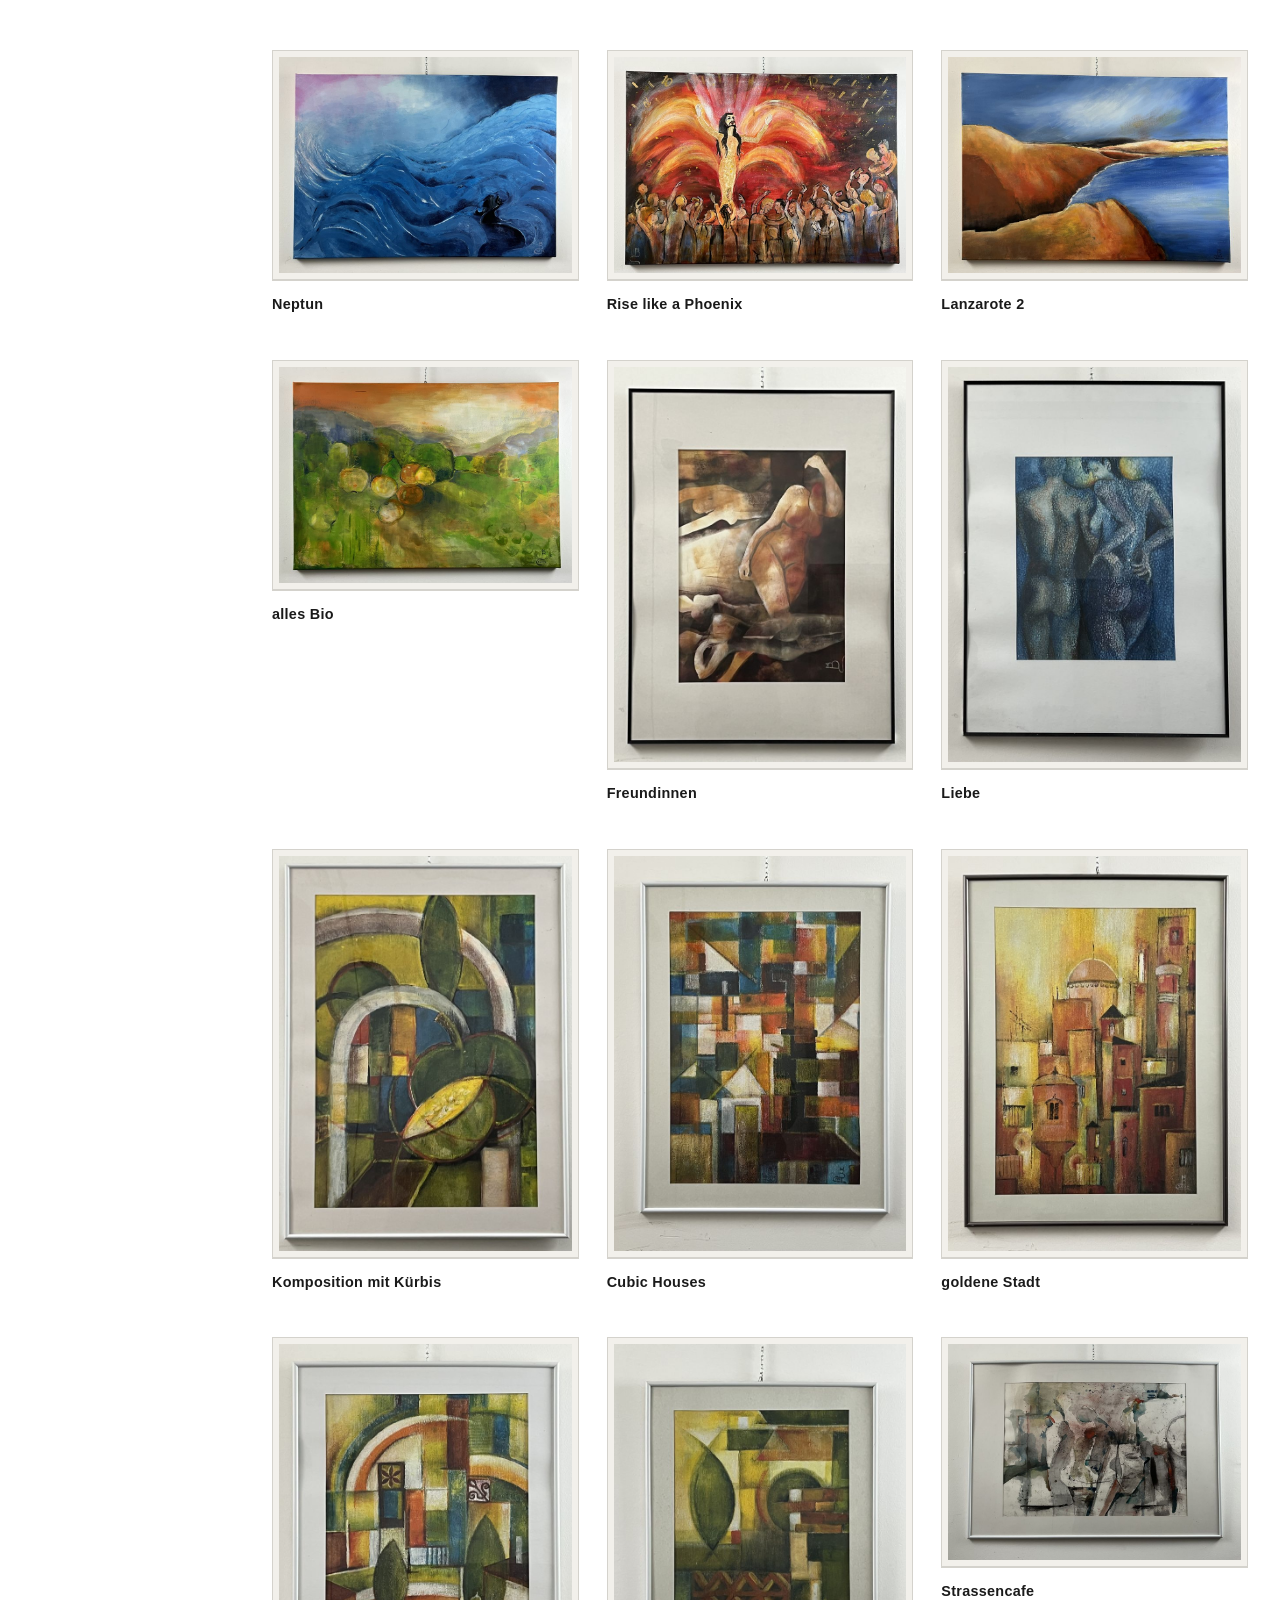
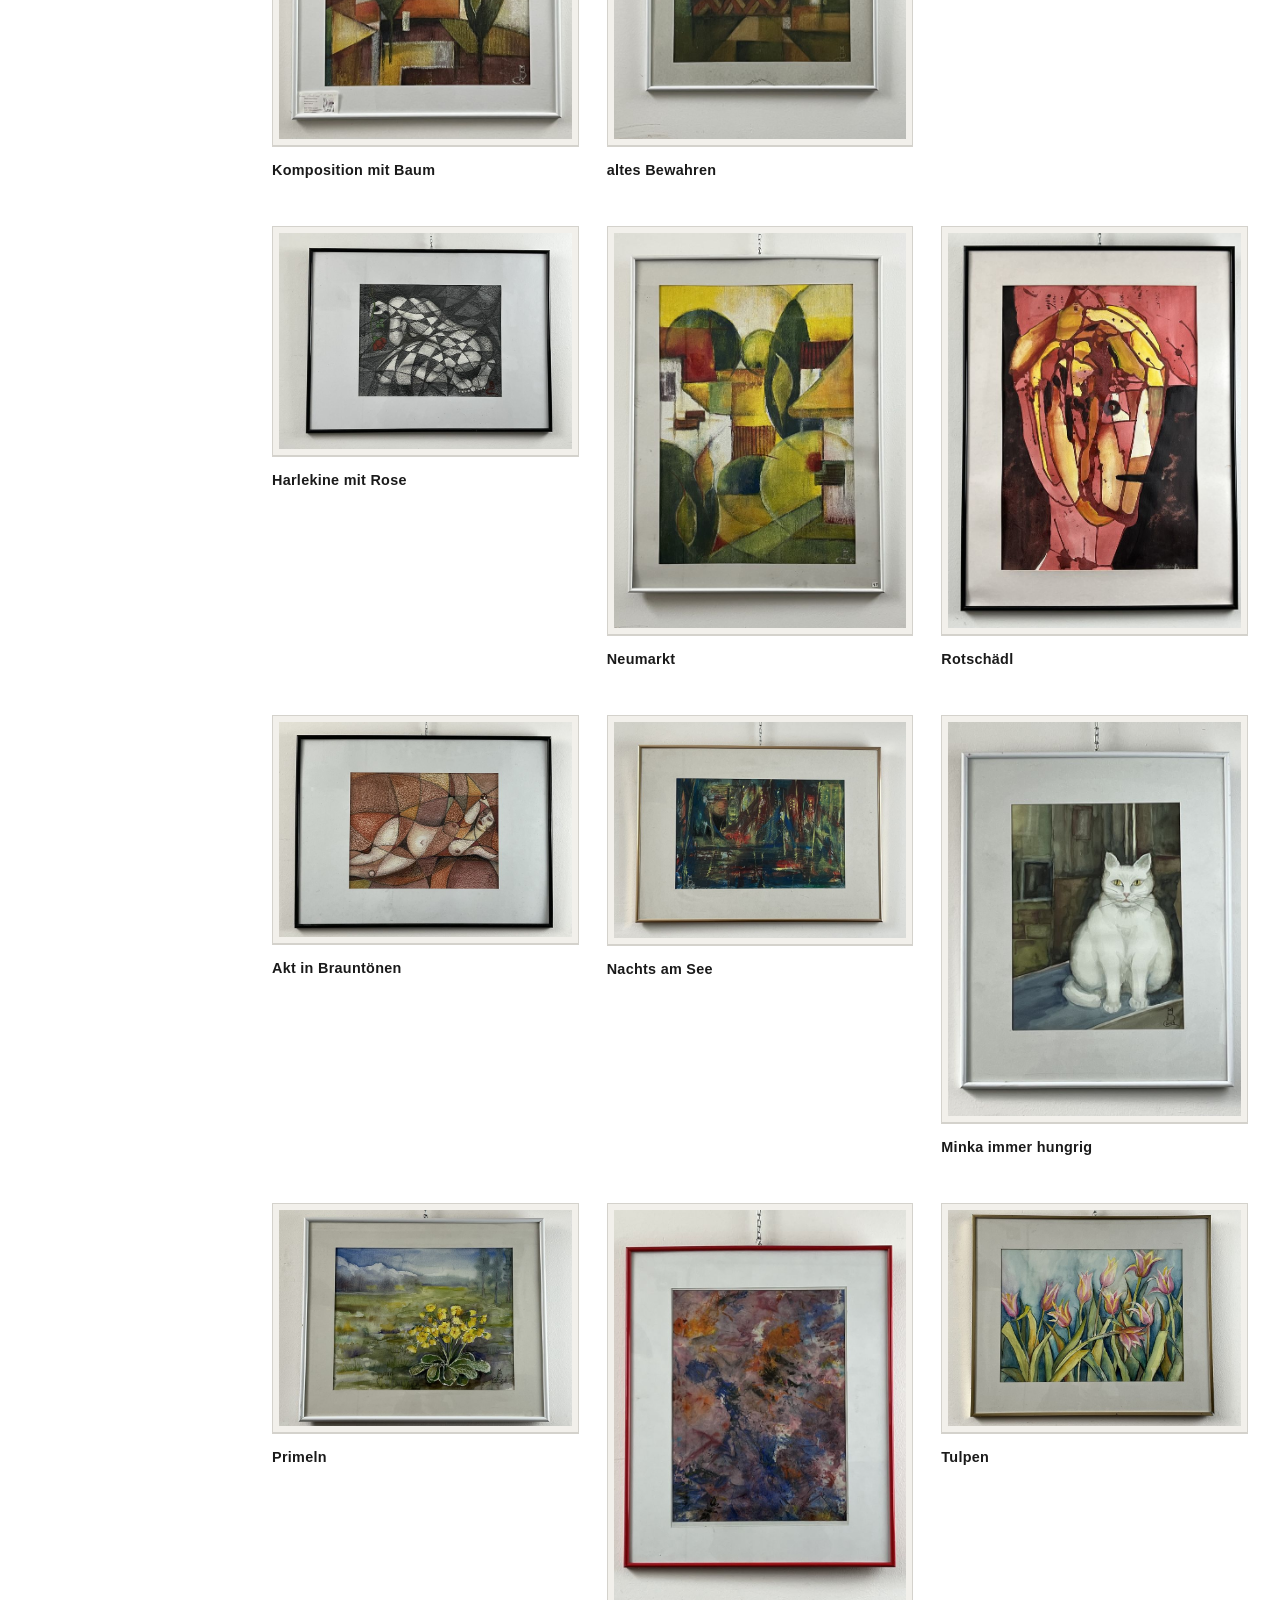
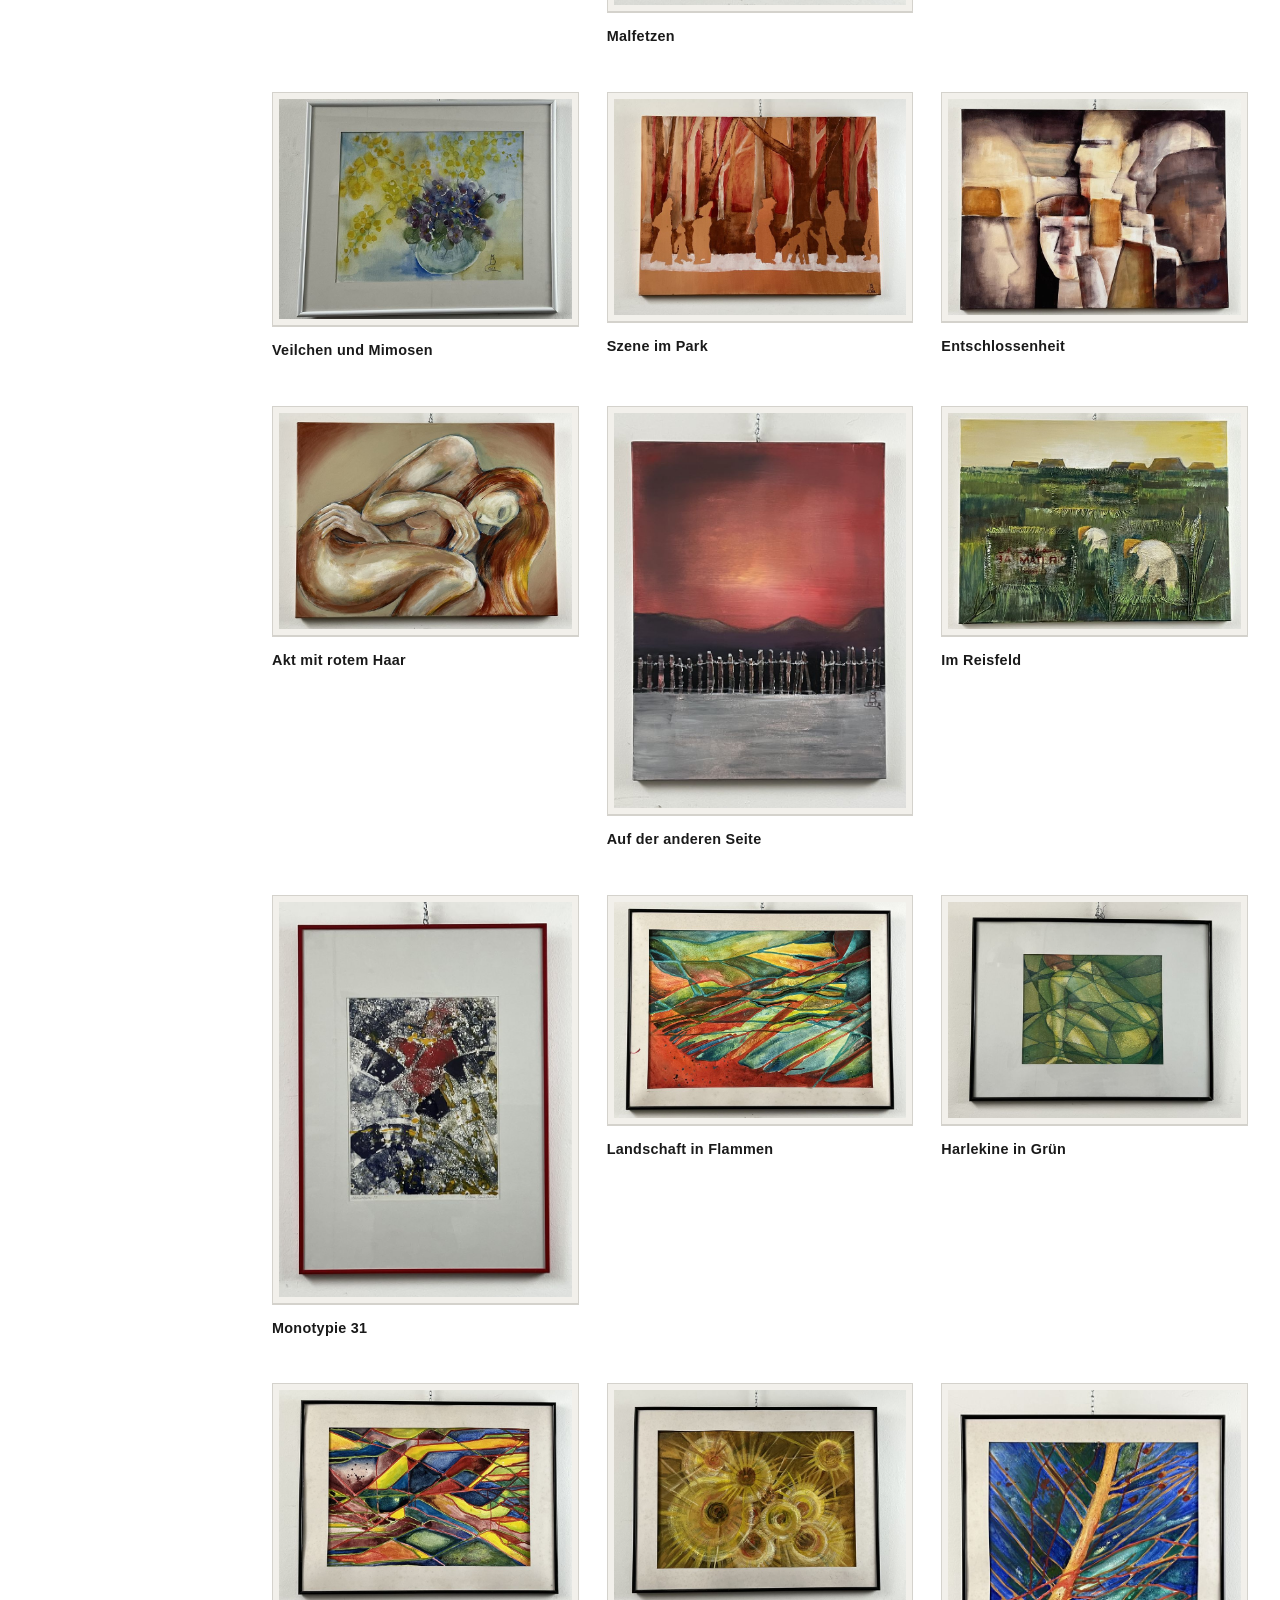
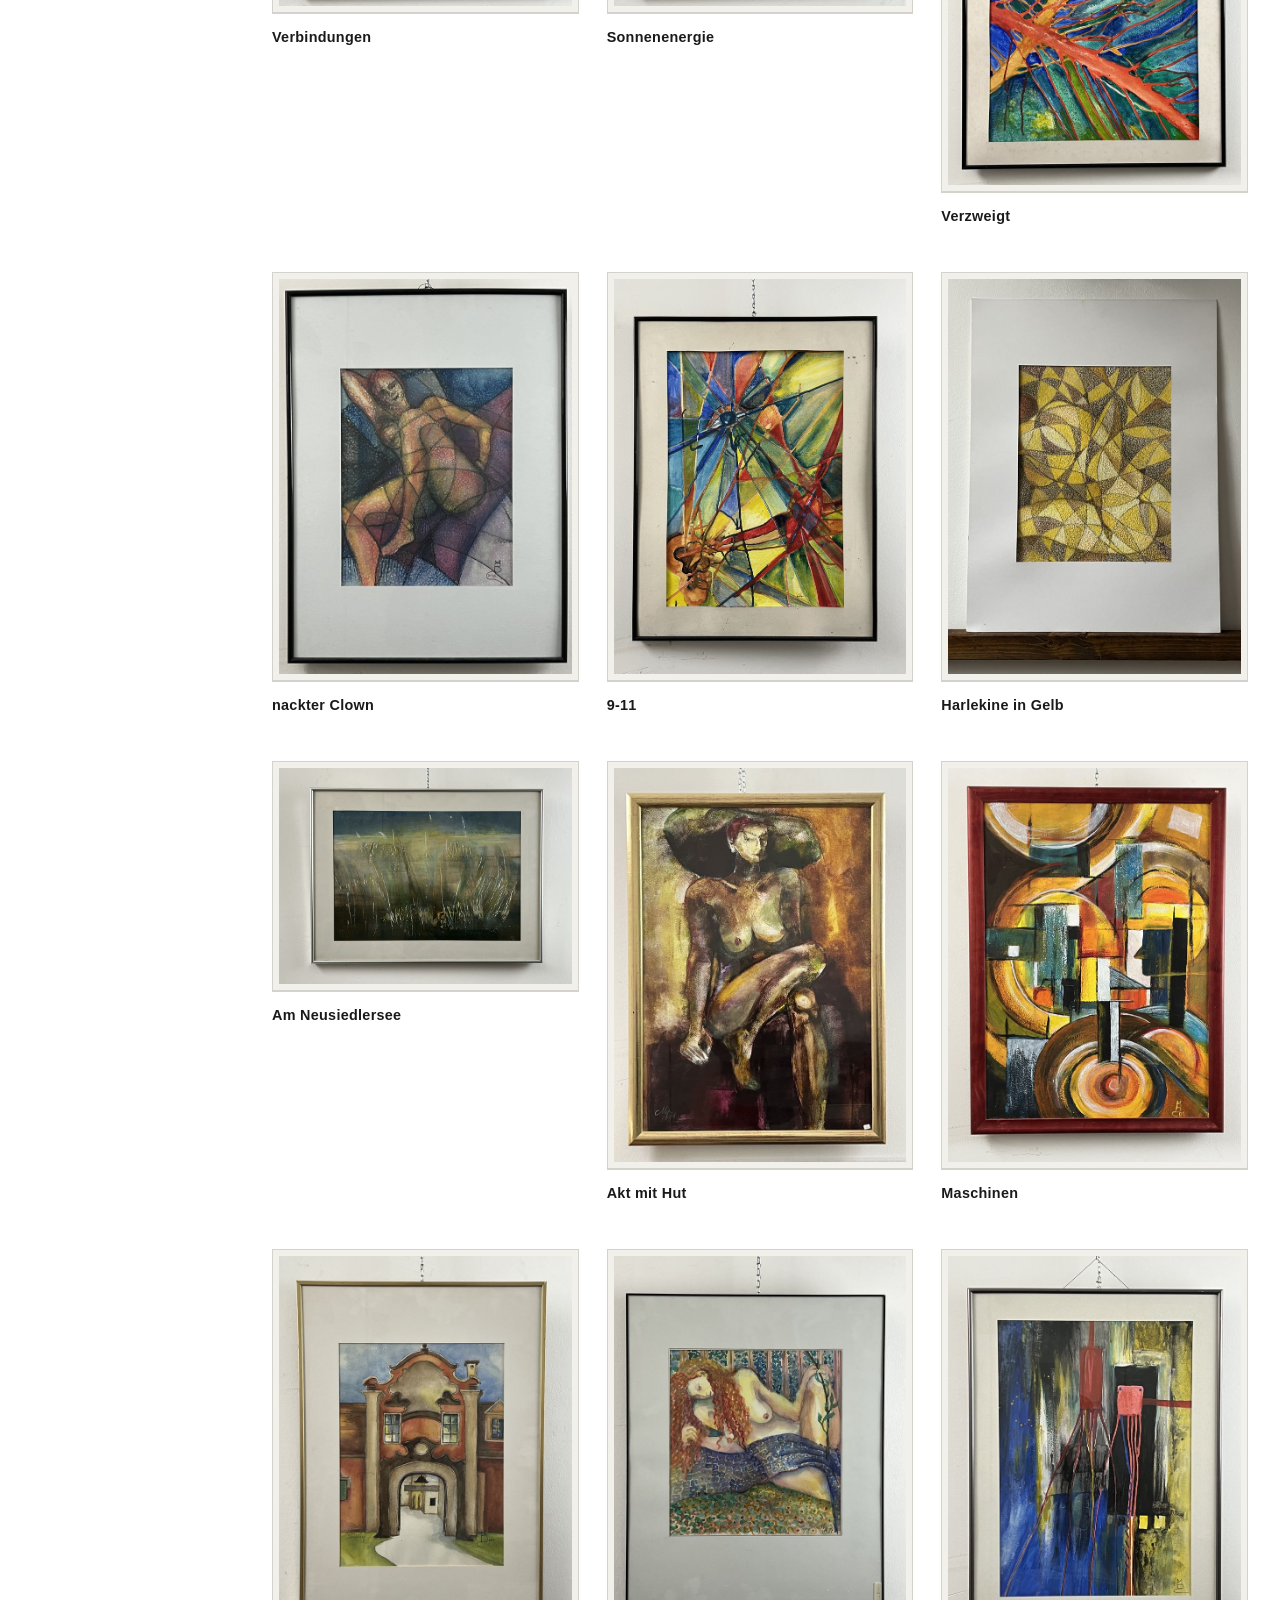
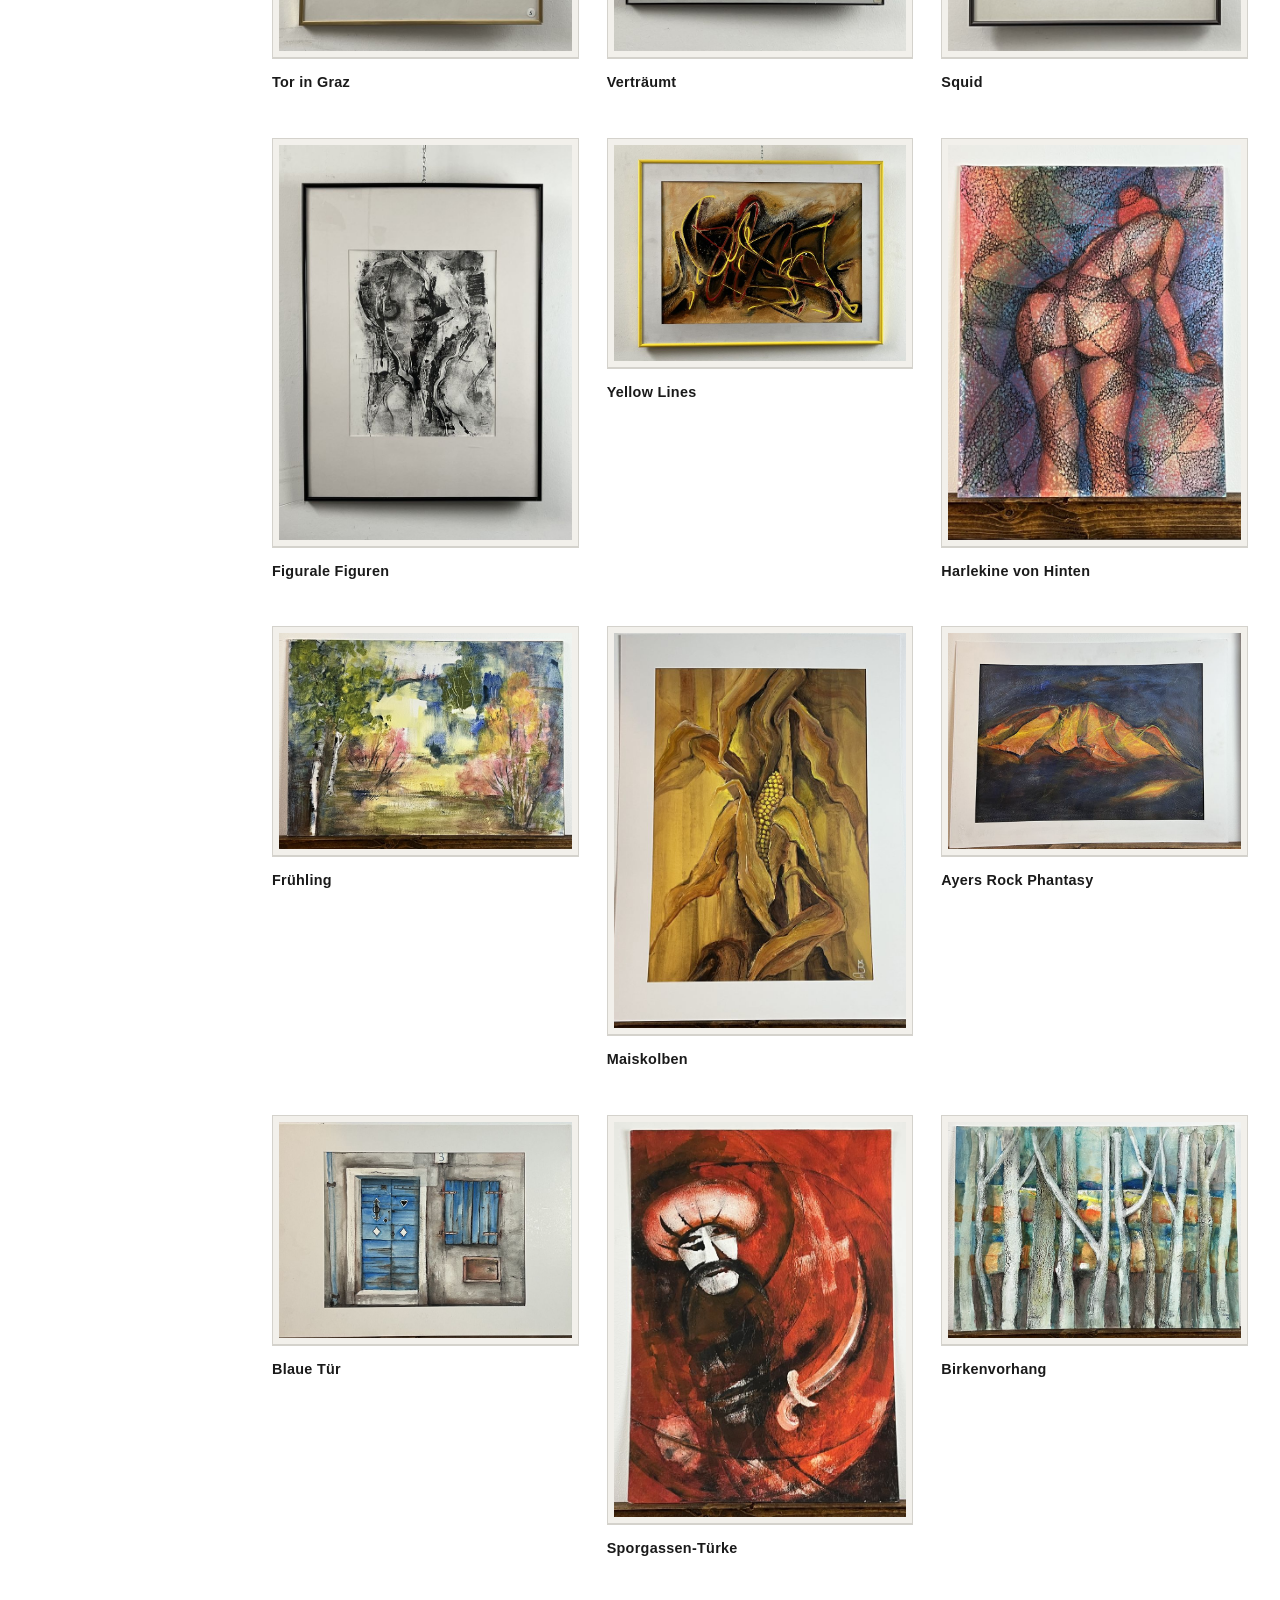
==== commit c6f2d131: "Major stylistic reassembly Moved on to a windows xp aesthetic and optimized the site by using smalle" ====
--- a/index.html
+++ b/index.html
@@ -4,16 +4,31 @@
   <meta charset="UTF-8">
   <meta name="viewport" content="width=device-width, initial-scale=1.0">
   <title>Maria Buchhaus — Malerei & Mischtechnik</title>
+
+  <!-- Social share preview (Facebook, WhatsApp, etc.) -->
+  <!-- TODO: once the site's final GitHub Pages URL is known, replace REPLACE_WITH_SITE_URL below in all three .html files -->
+  <meta property="og:type" content="website">
+  <meta property="og:site_name" content="Maria Buchhaus">
+  <meta property="og:title" content="Maria Buchhaus — Malerei & Mischtechnik">
+  <meta property="og:description" content="Eine Galerie mit Aquarellen und Mischtechnik-Arbeiten von Maria Buchhaus.">
+  <meta property="og:image" content="REPLACE_WITH_SITE_URL/images/maria-avatar.jpg">
+  <meta property="og:url" content="REPLACE_WITH_SITE_URL/index.html">
+  <meta name="twitter:card" content="summary_large_image">
+  <meta name="twitter:title" content="Maria Buchhaus — Malerei & Mischtechnik">
+  <meta name="twitter:description" content="Eine Galerie mit Aquarellen und Mischtechnik-Arbeiten von Maria Buchhaus.">
+  <meta name="twitter:image" content="REPLACE_WITH_SITE_URL/images/maria-avatar.jpg">
   <link rel="preconnect" href="https://fonts.googleapis.com">
   <link rel="preconnect" href="https://fonts.gstatic.com" crossorigin>
-  <link href="https://fonts.googleapis.com/css2?family=Cormorant+Garamond:ital,wght@0,300;0,400;0,500;0,600;1,300;1,400&family=Crimson+Pro:ital,wght@0,300;0,400;1,300&display=swap" rel="stylesheet">
+  <link href="https://fonts.googleapis.com/css2?family=Tangerine:wght@400;700&display=swap" rel="stylesheet">
   <link rel="stylesheet" href="css/style.css">
 </head>
 <body>
 
   <!-- HEADER -->
   <header class="site-header">
+    <div class="header-topstrip"></div>
     <div class="header-inner">
+      <img src="images/maria-avatar.jpg" alt="Maria Buchhaus" class="header-avatar">
       <a href="index.html" class="header-name">
         <span class="name-first">Maria</span>
         <span class="name-last">Buchhaus</span>
@@ -69,28 +84,6 @@
 
         <div class="sidebar-divider"></div>
 
-        <!-- Stimmung -->
-        <div class="filter-group" id="filter-stimmung">
-          <button class="filter-group-header" aria-expanded="false" data-target="stimmung-pills">
-            <span>Stimmung</span>
-            <span class="filter-chevron">&#8964;</span>
-          </button>
-          <div class="filter-pills collapsed" id="stimmung-pills"></div>
-        </div>
-
-        <div class="sidebar-divider"></div>
-
-        <!-- Farbe -->
-        <div class="filter-group" id="filter-farbe">
-          <button class="filter-group-header" aria-expanded="false" data-target="farbe-pills">
-            <span>Farbe</span>
-            <span class="filter-chevron">&#8964;</span>
-          </button>
-          <div class="filter-pills collapsed" id="farbe-pills"></div>
-        </div>
-
-        <div class="sidebar-divider"></div>
-
         <!-- Reset -->
         <button class="reset-btn" id="reset-btn">Filter zurücksetzen</button>
 
@@ -99,6 +92,7 @@
 
     <!-- GALLERY -->
     <section class="gallery-section">
+      <p class="gallery-intro">Hier finden Sie eine Auswahl meiner Werke. Sie haben links die Möglichkeit im Suchfeld nach Titel / Technik / Motiv zu filtern und zu suchen. Sollten Sie Interesse an einem der Bilder haben, bitte ich um <a href="kontakt.html" class="intro-link">Kontaktaufnahme</a>.</p>
       <div class="gallery-meta">
         <span id="result-count" class="result-count"></span>
       </div>
@@ -123,6 +117,24 @@
         <p class="lightbox-id" id="lightbox-id"></p>
         <p class="lightbox-desc" id="lightbox-desc"></p>
         <div class="lightbox-tags" id="lightbox-tags"></div>
+
+        <div class="lightbox-share">
+          <span class="lightbox-share-label">Teilen</span>
+          <div class="lightbox-share-buttons">
+            <button class="share-btn" id="share-whatsapp" type="button" aria-label="Via WhatsApp teilen">
+              <svg class="share-icon" viewBox="0 0 24 24" fill="currentColor" aria-hidden="true"><path d="M12 2C6.48 2 2 6.48 2 12c0 1.85.5 3.58 1.38 5.07L2 22l5.06-1.33A9.94 9.94 0 0012 22c5.52 0 10-4.48 10-10S17.52 2 12 2zm0 18a7.9 7.9 0 01-4.24-1.22l-.3-.19-3.02.79.8-2.94-.2-.3A7.93 7.93 0 014 12c0-4.42 3.58-8 8-8s8 3.58 8 8-3.58 8-8 8zm4.4-5.9c-.24-.12-1.43-.7-1.65-.78-.22-.08-.38-.12-.55.12-.16.24-.62.78-.76.94-.14.16-.28.18-.52.06-.24-.12-1.01-.37-1.92-1.18-.71-.63-1.19-1.4-1.33-1.64-.14-.24-.01-.37.11-.49.11-.11.24-.28.36-.42.12-.14.16-.24.24-.4.08-.16.04-.3-.02-.42-.06-.12-.55-1.32-.75-1.8-.2-.48-.4-.42-.55-.42h-.47c-.16 0-.42.06-.64.3-.22.24-.84.82-.84 2s.86 2.32.98 2.48c.12.16 1.7 2.6 4.12 3.64.58.25 1.03.4 1.38.51.58.18 1.11.16 1.53.1.47-.07 1.43-.58 1.63-1.15.2-.56.2-1.04.14-1.15-.06-.1-.22-.16-.46-.28z"/></svg>
+              <span class="share-btn-label">WhatsApp</span>
+            </button>
+            <button class="share-btn" id="share-facebook" type="button" aria-label="Via Facebook teilen">
+              <svg class="share-icon" viewBox="0 0 24 24" fill="currentColor" aria-hidden="true"><path d="M13.5 21v-7.6h2.55l.38-2.96h-2.93V8.56c0-.86.24-1.44 1.47-1.44h1.57V4.48A21.1 21.1 0 0014.6 4.3c-2.1 0-3.53 1.28-3.53 3.63v2.5H8.5v2.97h2.57V21h2.43z"/></svg>
+              <span class="share-btn-label">Facebook</span>
+            </button>
+            <button class="share-btn" id="share-copy" type="button" aria-label="Link kopieren">
+              <svg class="share-icon" viewBox="0 0 24 24" fill="none" stroke="currentColor" stroke-width="2" aria-hidden="true"><path d="M10 13a5 5 0 007.07 0l2.83-2.83a5 5 0 10-7.07-7.07l-1.5 1.5"/><path d="M14 11a5 5 0 00-7.07 0L4.1 13.83a5 5 0 007.07 7.07l1.5-1.5"/></svg>
+              <span class="share-btn-label">Link kopieren</span>
+            </button>
+          </div>
+        </div>
       </div>
     </div>
   </div>
--- a/css/style.css
+++ b/css/style.css
@@ -14,10 +14,22 @@
   --accent:     #8b7355;
   --accent-lt:  #c4a882;
 
-  --font-display: 'Cormorant Garamond', Georgia, serif;
-  --font-body:    'Crimson Pro', Georgia, serif;
-
-  --header-h: 80px;
+  /* Retro XP accent system — used for header, sidebar, buttons */
+  --xp-ink:          #14181c;
+  --xp-orange-top:   #ffa352;
+  --xp-orange-mid:   #ff7a1a;
+  --xp-orange-bottom:#e85d04;
+  --xp-green-top:    #00d45f;
+  --xp-green-mid:    #00b84f;
+  --xp-green-bottom: #00873a;
+  --xp-face:         #ece6d8;
+  --xp-face-light:   #ffffff;
+  --xp-face-dark:    #aca899;
+
+  --font-display: 'Tangerine', 'Brush Script MT', cursive;
+  --font-body:    Tahoma, Verdana, 'Segoe UI', sans-serif;
+
+  --header-h: 108px; /* 8px top strip + 100px title bar */
   --sidebar-w: 240px;
   --gap: 32px;
   --card-radius: 0px;
@@ -40,7 +52,7 @@
   background: var(--white);
   color: var(--ink);
   font-family: var(--font-body);
-  font-weight: 300;
+  font-weight: 400;
   min-height: 100vh;
   display: flex;
   flex-direction: column;
@@ -54,87 +66,111 @@
   position: sticky;
   top: 0;
   z-index: 100;
-  background: var(--white);
+  background: var(--xp-ink);
+}
+
+.header-topstrip {
+  height: 8px;
+  background: var(--xp-ink);
 }
 
 .header-inner {
   display: flex;
-  align-items: baseline;
+  align-items: center;
   justify-content: space-between;
   padding: 0 var(--gap);
-  height: var(--header-h);
+  height: calc(var(--header-h) - 8px);
+  background: linear-gradient(180deg, var(--xp-orange-top) 0%, var(--xp-orange-mid) 55%, var(--xp-orange-bottom) 100%);
+  border-bottom: 2px solid var(--xp-orange-bottom);
+  box-shadow: 0 3px 8px rgba(0,0,0,0.28);
+  gap: 18px;
+}
+
+.header-avatar {
+  width: 72px;
+  height: 72px;
+  flex-shrink: 0;
+  object-fit: cover;
+  border-radius: 3px;
+  border-top: 2px solid var(--xp-face-light);
+  border-left: 2px solid var(--xp-face-light);
+  border-bottom: 2px solid var(--xp-face-dark);
+  border-right: 2px solid var(--xp-face-dark);
+  box-shadow: 0 2px 5px rgba(0,0,0,0.3);
 }
 
 .header-name {
   font-family: var(--font-display);
-  font-weight: 300;
-  letter-spacing: 0.08em;
+  font-weight: 700;
+  letter-spacing: 0.02em;
   line-height: 1;
   text-decoration: none;
   cursor: pointer;
+  margin-right: auto;
 }
 
 .name-first {
-  font-size: 1.1rem;
-  color: var(--grey-mid);
+  font-size: 1.3rem;
+  color: rgba(255,255,255,0.9);
   display: block;
-  letter-spacing: 0.18em;
+  letter-spacing: 0.02em;
+  text-transform: none;
+  line-height: 1;
+  text-shadow: 0 1px 1px rgba(0,0,0,0.25);
+}
+
+.name-last {
+  font-size: 3rem;
+  color: var(--white);
+  display: block;
+  letter-spacing: 0.02em;
+  margin-top: -6px;
+  line-height: 1;
+  text-shadow: 0 1px 2px rgba(0,0,0,0.3);
+}
+
+.header-nav {
+  display: flex;
+  gap: 6px;
+  align-items: flex-end;
+  height: 100%;
+}
+
+.nav-link {
+  font-family: var(--font-body);
+  font-size: 0.8rem;
+  font-weight: 400;
+  letter-spacing: 0.1em;
   text-transform: uppercase;
-  font-size: 0.75rem;
-}
-
-.name-last {
-  font-size: 1.85rem;
-  color: var(--black);
-  display: block;
-  letter-spacing: 0.04em;
-  margin-top: 2px;
-}
-
-.header-nav {
-  display: flex;
-  gap: 2.5rem;
-  align-items: center;
-}
-
-.nav-link {
-  font-family: var(--font-body);
-  font-size: 0.85rem;
-  font-weight: 300;
-  letter-spacing: 0.14em;
-  text-transform: uppercase;
-  color: var(--grey-mid);
+  color: var(--xp-ink);
   text-decoration: none;
-  transition: color var(--transition);
-  position: relative;
-  padding-bottom: 2px;
-}
-
-.nav-link::after {
-  content: '';
-  position: absolute;
-  bottom: -2px;
-  left: 0;
-  width: 0;
-  height: 1px;
-  background: var(--accent);
-  transition: width var(--transition);
-}
-
-.nav-link:hover,
+  background: var(--xp-face);
+  padding: 8px 18px 7px;
+  margin-bottom: 12px;
+  border-radius: 4px 4px 0 0;
+  border-top: 1px solid var(--xp-face-light);
+  border-left: 1px solid var(--xp-face-light);
+  border-right: 1px solid var(--xp-face-dark);
+  box-shadow: inset 0 0 0 rgba(0,0,0,0);
+  transition: background var(--transition), transform 0.1s ease;
+}
+
+.nav-link:hover {
+  background: var(--white);
+}
+
 .nav-link.active {
-  color: var(--black);
-}
-
-.nav-link.active::after,
-.nav-link:hover::after {
-  width: 100%;
+  background: var(--white);
+  border-top: 1px solid var(--xp-face-dark);
+  border-left: 1px solid var(--xp-face-dark);
+  border-right: 1px solid var(--xp-face-dark);
+  box-shadow: inset 1px 2px 4px rgba(0,0,0,0.18);
+  color: var(--xp-orange-bottom);
+  font-weight: 600;
 }
 
 .header-rule {
-  height: 1px;
-  background: var(--grey-light);
-  margin: 0 var(--gap);
+  display: none;
 }
 
 /* ============================================
@@ -158,16 +194,18 @@
   top: var(--header-h);
   height: calc(100vh - var(--header-h));
   overflow-y: auto;
-  border-right: 1px solid var(--grey-light);
+  background: linear-gradient(180deg, var(--xp-green-top) 0%, var(--xp-green-mid) 35%, var(--xp-green-bottom) 100%);
+  border-right: 3px solid var(--xp-green-bottom);
+  box-shadow: inset -6px 0 10px -8px rgba(0,0,0,0.4);
   scrollbar-width: thin;
-  scrollbar-color: var(--grey-light) transparent;
+  scrollbar-color: rgba(255,255,255,0.5) transparent;
 }
 
 .sidebar::-webkit-scrollbar {
   width: 4px;
 }
 .sidebar::-webkit-scrollbar-thumb {
-  background: var(--grey-light);
+  background: rgba(255,255,255,0.5);
 }
 
 .sidebar-inner {
@@ -181,17 +219,21 @@
 
 .search-input {
   width: 100%;
-  border: none;
-  border-bottom: 1px solid var(--grey-light);
-  background: transparent;
+  background: var(--white);
   font-family: var(--font-body);
   font-size: 0.9rem;
   font-weight: 300;
   color: var(--ink);
-  padding: 6px 0 8px;
+  padding: 8px 10px;
   outline: none;
   letter-spacing: 0.04em;
-  transition: border-color var(--transition);
+  border-radius: 2px;
+  border-top: 2px solid var(--xp-face-dark);
+  border-left: 2px solid var(--xp-face-dark);
+  border-bottom: 2px solid var(--xp-face-light);
+  border-right: 2px solid var(--xp-face-light);
+  box-shadow: inset 1px 1px 3px rgba(0,0,0,0.2);
+  transition: box-shadow var(--transition);
 }
 
 .search-input::placeholder {
@@ -200,13 +242,13 @@
 }
 
 .search-input:focus {
-  border-bottom-color: var(--accent);
+  box-shadow: inset 1px 1px 3px rgba(0,0,0,0.25), 0 0 0 2px var(--xp-orange-mid);
 }
 
 /* Divider */
 .sidebar-divider {
   height: 1px;
-  background: var(--grey-light);
+  background: rgba(255,255,255,0.3);
   margin: 20px 0;
 }
 
@@ -226,15 +268,16 @@
   padding: 0 0 10px;
   font-family: var(--font-body);
   font-size: 0.72rem;
-  font-weight: 400;
+  font-weight: 600;
   letter-spacing: 0.18em;
   text-transform: uppercase;
-  color: var(--grey-mid);
+  color: var(--white);
+  text-shadow: 0 1px 1px rgba(0,0,0,0.2);
   transition: color var(--transition);
 }
 
 .filter-group-header:hover {
-  color: var(--black);
+  color: var(--xp-ink);
 }
 
 .filter-chevron {
@@ -266,10 +309,15 @@
   display: inline-block;
   font-family: var(--font-body);
   font-size: 0.75rem;
-  font-weight: 300;
+  font-weight: 400;
   letter-spacing: 0.04em;
-  color: var(--grey-mid);
-  border: 1px solid var(--grey-light);
+  color: var(--xp-ink);
+  background: var(--xp-face);
+  border-radius: 3px;
+  border-top: 1px solid var(--xp-face-light);
+  border-left: 1px solid var(--xp-face-light);
+  border-bottom: 1px solid var(--xp-face-dark);
+  border-right: 1px solid var(--xp-face-dark);
   padding: 3px 10px;
   cursor: pointer;
   transition: all var(--transition);
@@ -278,35 +326,55 @@
 }
 
 .pill:hover {
-  border-color: var(--accent-lt);
-  color: var(--accent);
+  background: var(--white);
+}
+
+.pill:active {
+  border-top: 1px solid var(--xp-face-dark);
+  border-left: 1px solid var(--xp-face-dark);
+  border-bottom: 1px solid var(--xp-face-light);
+  border-right: 1px solid var(--xp-face-light);
 }
 
 .pill.active {
-  background: var(--black);
-  border-color: var(--black);
+  background: var(--xp-orange-mid);
+  border-top: 1px solid var(--xp-orange-bottom);
+  border-left: 1px solid var(--xp-orange-bottom);
+  border-bottom: 1px solid var(--xp-orange-top);
+  border-right: 1px solid var(--xp-orange-top);
+  box-shadow: inset 1px 1px 3px rgba(0,0,0,0.25);
   color: var(--white);
 }
 
 /* Reset */
 .reset-btn {
   margin-top: 4px;
-  background: none;
-  border: none;
+  background: var(--xp-face);
+  border-radius: 3px;
+  border-top: 1px solid var(--xp-face-light);
+  border-left: 1px solid var(--xp-face-light);
+  border-bottom: 1px solid var(--xp-face-dark);
+  border-right: 1px solid var(--xp-face-dark);
   font-family: var(--font-body);
   font-size: 0.72rem;
   letter-spacing: 0.14em;
   text-transform: uppercase;
-  color: var(--grey-mid);
+  color: var(--xp-ink);
   cursor: pointer;
-  padding: 0;
-  transition: color var(--transition);
-  text-decoration: underline;
-  text-underline-offset: 3px;
+  padding: 7px 14px;
+  transition: background var(--transition);
+  text-decoration: none;
 }
 
 .reset-btn:hover {
-  color: var(--accent);
+  background: var(--white);
+}
+
+.reset-btn:active {
+  border-top: 1px solid var(--xp-face-dark);
+  border-left: 1px solid var(--xp-face-dark);
+  border-bottom: 1px solid var(--xp-face-light);
+  border-right: 1px solid var(--xp-face-light);
 }
 
 /* ============================================
@@ -322,6 +390,28 @@
 .gallery-meta {
   margin-bottom: 20px;
   min-height: 1.2rem;
+}
+
+.gallery-intro {
+  font-family: var(--font-body);
+  font-size: 0.95rem;
+  font-weight: 400;
+  color: var(--ink);
+  line-height: 1.7;
+  max-width: 640px;
+  margin-bottom: 28px;
+}
+
+.gallery-intro .intro-link {
+  color: var(--xp-orange-bottom);
+  font-style: normal;
+  text-decoration: underline;
+  text-underline-offset: 3px;
+  transition: color var(--transition);
+}
+
+.gallery-intro .intro-link:hover {
+  color: var(--xp-green-bottom);
 }
 
 .result-count {
@@ -361,6 +451,15 @@
   overflow: hidden;
   background: var(--paper);
   aspect-ratio: 4/3;
+  padding: 6px;
+  border: 1px solid var(--grey-light);
+  outline: 1px dashed transparent;
+  outline-offset: 3px;
+  transition: outline-color var(--transition);
+}
+
+.card:hover .card-image-wrap {
+  outline-color: var(--xp-orange-mid);
 }
 
 .card-img {
@@ -413,10 +512,10 @@
 }
 
 .card-title {
-  font-family: var(--font-display);
-  font-size: 1rem;
-  font-weight: 400;
-  font-style: italic;
+  font-family: var(--font-body);
+  font-size: 0.9rem;
+  font-weight: 700;
+  letter-spacing: 0.02em;
   color: var(--black);
   margin-bottom: 6px;
   line-height: 1.3;
@@ -425,7 +524,7 @@
 .card-desc {
   font-family: var(--font-body);
   font-size: 0.82rem;
-  font-weight: 300;
+  font-weight: 400;
   color: var(--grey-mid);
   line-height: 1.55;
   display: -webkit-box;
@@ -438,9 +537,9 @@
 .no-results {
   text-align: center;
   padding: 80px 0;
-  font-family: var(--font-display);
-  font-size: 1.2rem;
-  font-style: italic;
+  font-family: var(--font-body);
+  font-size: 1rem;
+  letter-spacing: 0.05em;
   color: var(--grey-mid);
 }
 
@@ -522,9 +621,9 @@
 }
 
 .lightbox-desc {
-  font-family: var(--font-display);
-  font-size: 1.05rem;
-  font-weight: 300;
+  font-family: var(--font-body);
+  font-size: 1rem;
+  font-weight: 400;
   line-height: 1.65;
   color: rgba(255,255,255,0.85);
   margin-bottom: 24px;
@@ -543,6 +642,71 @@
   color: rgba(255,255,255,0.4);
   border: 1px solid rgba(255,255,255,0.15);
   padding: 2px 8px;
+}
+
+.lightbox-share {
+  margin-top: 26px;
+  padding-top: 20px;
+  border-top: 1px solid rgba(255,255,255,0.15);
+}
+
+.lightbox-share-label {
+  display: block;
+  font-family: var(--font-body);
+  font-size: 0.7rem;
+  letter-spacing: 0.2em;
+  text-transform: uppercase;
+  color: rgba(255,255,255,0.4);
+  margin-bottom: 12px;
+}
+
+.lightbox-share-buttons {
+  display: flex;
+  gap: 8px;
+}
+
+.share-btn {
+  flex: 1 1 0;
+  display: inline-flex;
+  align-items: center;
+  justify-content: center;
+  gap: 6px;
+  font-family: var(--font-body);
+  font-size: 0.7rem;
+  font-weight: 400;
+  letter-spacing: 0.04em;
+  color: rgba(255,255,255,0.65);
+  background: transparent;
+  border-radius: 2px;
+  border: 1px solid rgba(255,255,255,0.15);
+  padding: 8px 6px;
+  cursor: pointer;
+  transition: all var(--transition);
+  white-space: nowrap;
+  overflow: hidden;
+  text-overflow: ellipsis;
+}
+
+.share-btn:hover {
+  background: rgba(255,255,255,0.06);
+  border-color: rgba(255,255,255,0.3);
+  color: rgba(255,255,255,0.95);
+}
+
+.share-btn:active {
+  background: rgba(255,255,255,0.1);
+}
+
+.share-btn.copied {
+  border-color: var(--accent-lt);
+  color: var(--accent-lt);
+}
+
+.share-icon {
+  width: 13px;
+  height: 13px;
+  flex-shrink: 0;
+  opacity: 0.85;
 }
 
 /* Lightbox controls */
@@ -599,7 +763,8 @@
    ============================================ */
 
 .site-footer {
-  border-top: 1px solid var(--grey-light);
+  background: var(--xp-ink);
+  border-top: none;
   padding: 20px var(--gap);
 }
 
@@ -610,21 +775,21 @@
   font-family: var(--font-body);
   font-size: 0.78rem;
   letter-spacing: 0.08em;
-  color: var(--grey-mid);
+  color: rgba(255,255,255,0.65);
 }
 
 .footer-sep {
-  color: var(--grey-light);
+  color: rgba(255,255,255,0.3);
 }
 
 .footer-link {
-  color: var(--grey-mid);
+  color: var(--xp-orange-top);
   text-decoration: none;
   transition: color var(--transition);
 }
 
 .footer-link:hover {
-  color: var(--accent);
+  color: var(--xp-green-top);
 }
 
 /* ============================================
@@ -639,21 +804,32 @@
 
 .page-title {
   font-family: var(--font-display);
-  font-size: 2.4rem;
-  font-weight: 300;
-  letter-spacing: 0.03em;
+  font-size: 3.4rem;
+  font-weight: 700;
+  letter-spacing: 0.01em;
   color: var(--black);
   margin-bottom: 40px;
-  padding-bottom: 20px;
-  border-bottom: 1px solid var(--grey-light);
+  padding-bottom: 16px;
+  border-bottom: 3px solid var(--xp-orange-mid);
+  position: relative;
+}
+
+.page-title::before {
+  content: '';
+  display: inline-block;
+  width: 10px;
+  height: 10px;
+  background: var(--xp-green-mid);
+  margin-right: 12px;
+  vertical-align: middle;
+  border-radius: 2px;
 }
 
 .page-body {
-  font-family: var(--font-display);
-  font-size: 1.15rem;
-  font-weight: 300;
-  font-style: italic;
-  line-height: 1.9;
+  font-family: var(--font-body);
+  font-size: 1.05rem;
+  font-weight: 400;
+  line-height: 1.8;
   color: var(--ink);
 }
 
@@ -666,10 +842,9 @@
    ============================================ */
 
 .contact-intro {
-  font-family: var(--font-display);
-  font-size: 1.1rem;
-  font-weight: 300;
-  font-style: italic;
+  font-family: var(--font-body);
+  font-size: 1rem;
+  font-weight: 400;
   color: var(--grey-mid);
   margin-bottom: 48px;
   line-height: 1.7;
@@ -696,22 +871,25 @@
 
 .form-input {
   width: 100%;
-  border: none;
-  border-bottom: 1px solid var(--grey-light);
-  background: transparent;
-  font-family: var(--font-display);
-  font-size: 1.05rem;
-  font-weight: 300;
+  background: var(--white);
+  font-family: var(--font-body);
+  font-size: 1rem;
+  font-weight: 400;
   color: var(--ink);
-  padding: 8px 0 10px;
+  padding: 10px 12px;
   outline: none;
-  transition: border-color var(--transition);
-  border-radius: 0;
+  transition: box-shadow var(--transition);
+  border-radius: 2px;
+  border-top: 2px solid var(--xp-face-dark);
+  border-left: 2px solid var(--xp-face-dark);
+  border-bottom: 2px solid var(--xp-face-light);
+  border-right: 2px solid var(--xp-face-light);
+  box-shadow: inset 1px 1px 3px rgba(0,0,0,0.15);
   -webkit-appearance: none;
 }
 
 .form-input:focus {
-  border-bottom-color: var(--accent);
+  box-shadow: inset 1px 1px 3px rgba(0,0,0,0.2), 0 0 0 2px var(--xp-orange-mid);
 }
 
 .form-textarea {
@@ -725,9 +903,13 @@
 }
 
 .form-submit {
-  background: var(--black);
+  background: linear-gradient(180deg, var(--xp-orange-top), var(--xp-orange-mid));
   color: var(--white);
-  border: none;
+  border-radius: 3px;
+  border-top: 1px solid var(--xp-orange-top);
+  border-left: 1px solid var(--xp-orange-top);
+  border-bottom: 1px solid var(--xp-orange-bottom);
+  border-right: 1px solid var(--xp-orange-bottom);
   font-family: var(--font-body);
   font-size: 0.78rem;
   font-weight: 400;
@@ -735,20 +917,29 @@
   text-transform: uppercase;
   padding: 14px 40px;
   cursor: pointer;
-  transition: background var(--transition);
+  box-shadow: 0 2px 5px rgba(0,0,0,0.25);
+  transition: filter var(--transition);
 }
 
 .form-submit:hover {
-  background: var(--accent);
+  filter: brightness(1.06);
+}
+
+.form-submit:active {
+  box-shadow: inset 1px 1px 3px rgba(0,0,0,0.3);
+  border-top: 1px solid var(--xp-orange-bottom);
+  border-left: 1px solid var(--xp-orange-bottom);
+  border-bottom: 1px solid var(--xp-orange-top);
+  border-right: 1px solid var(--xp-orange-top);
 }
 
 .form-success,
 .form-error {
   display: none;
   margin-top: 28px;
-  font-family: var(--font-display);
-  font-size: 1rem;
-  font-style: italic;
+  font-family: var(--font-body);
+  font-size: 0.95rem;
+  font-weight: 400;
   line-height: 1.6;
 }
 
@@ -799,4 +990,18 @@
   .header-inner {
     padding: 0 16px;
   }
-}
+  .header-avatar {
+    width: 52px;
+    height: 52px;
+  }
+  .name-last {
+    font-size: 1.4rem;
+  }
+  .header-nav {
+    gap: 3px;
+  }
+  .nav-link {
+    padding: 6px 10px 6px;
+    font-size: 0.7rem;
+  }
+}
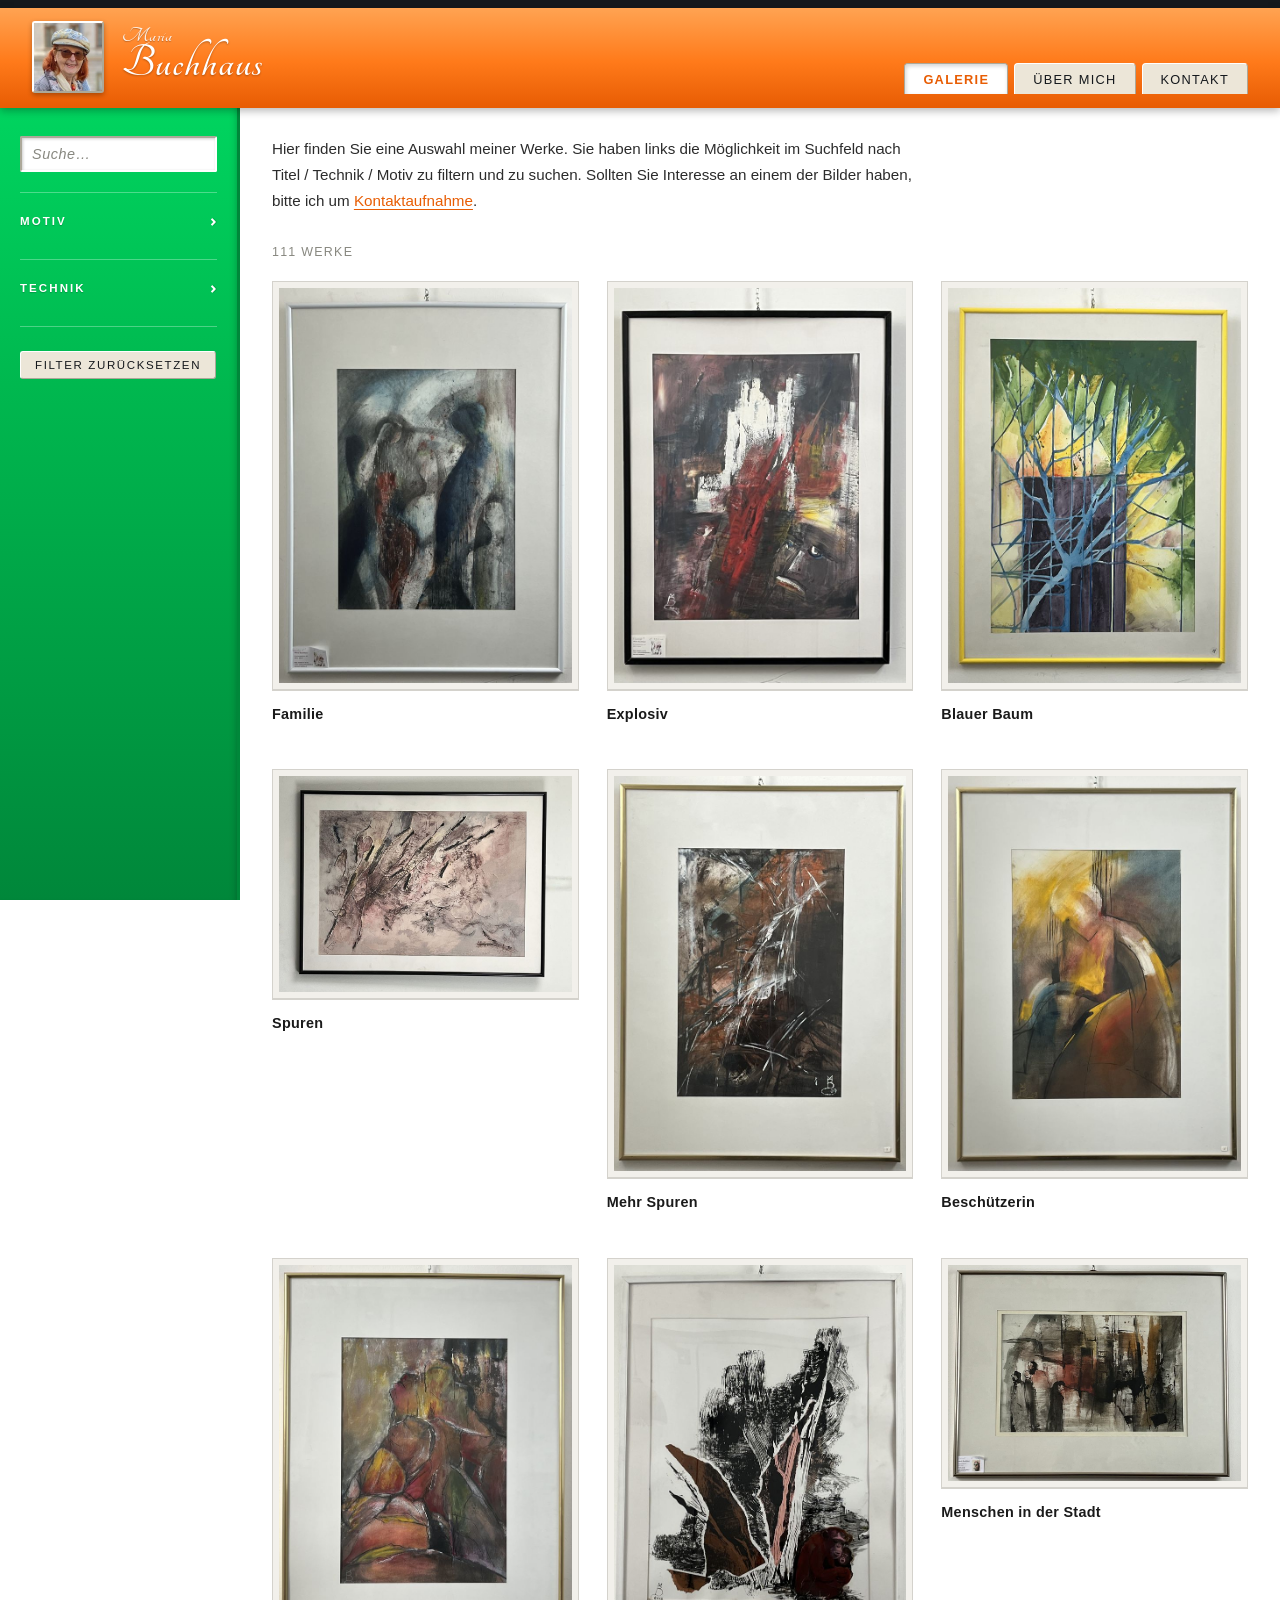
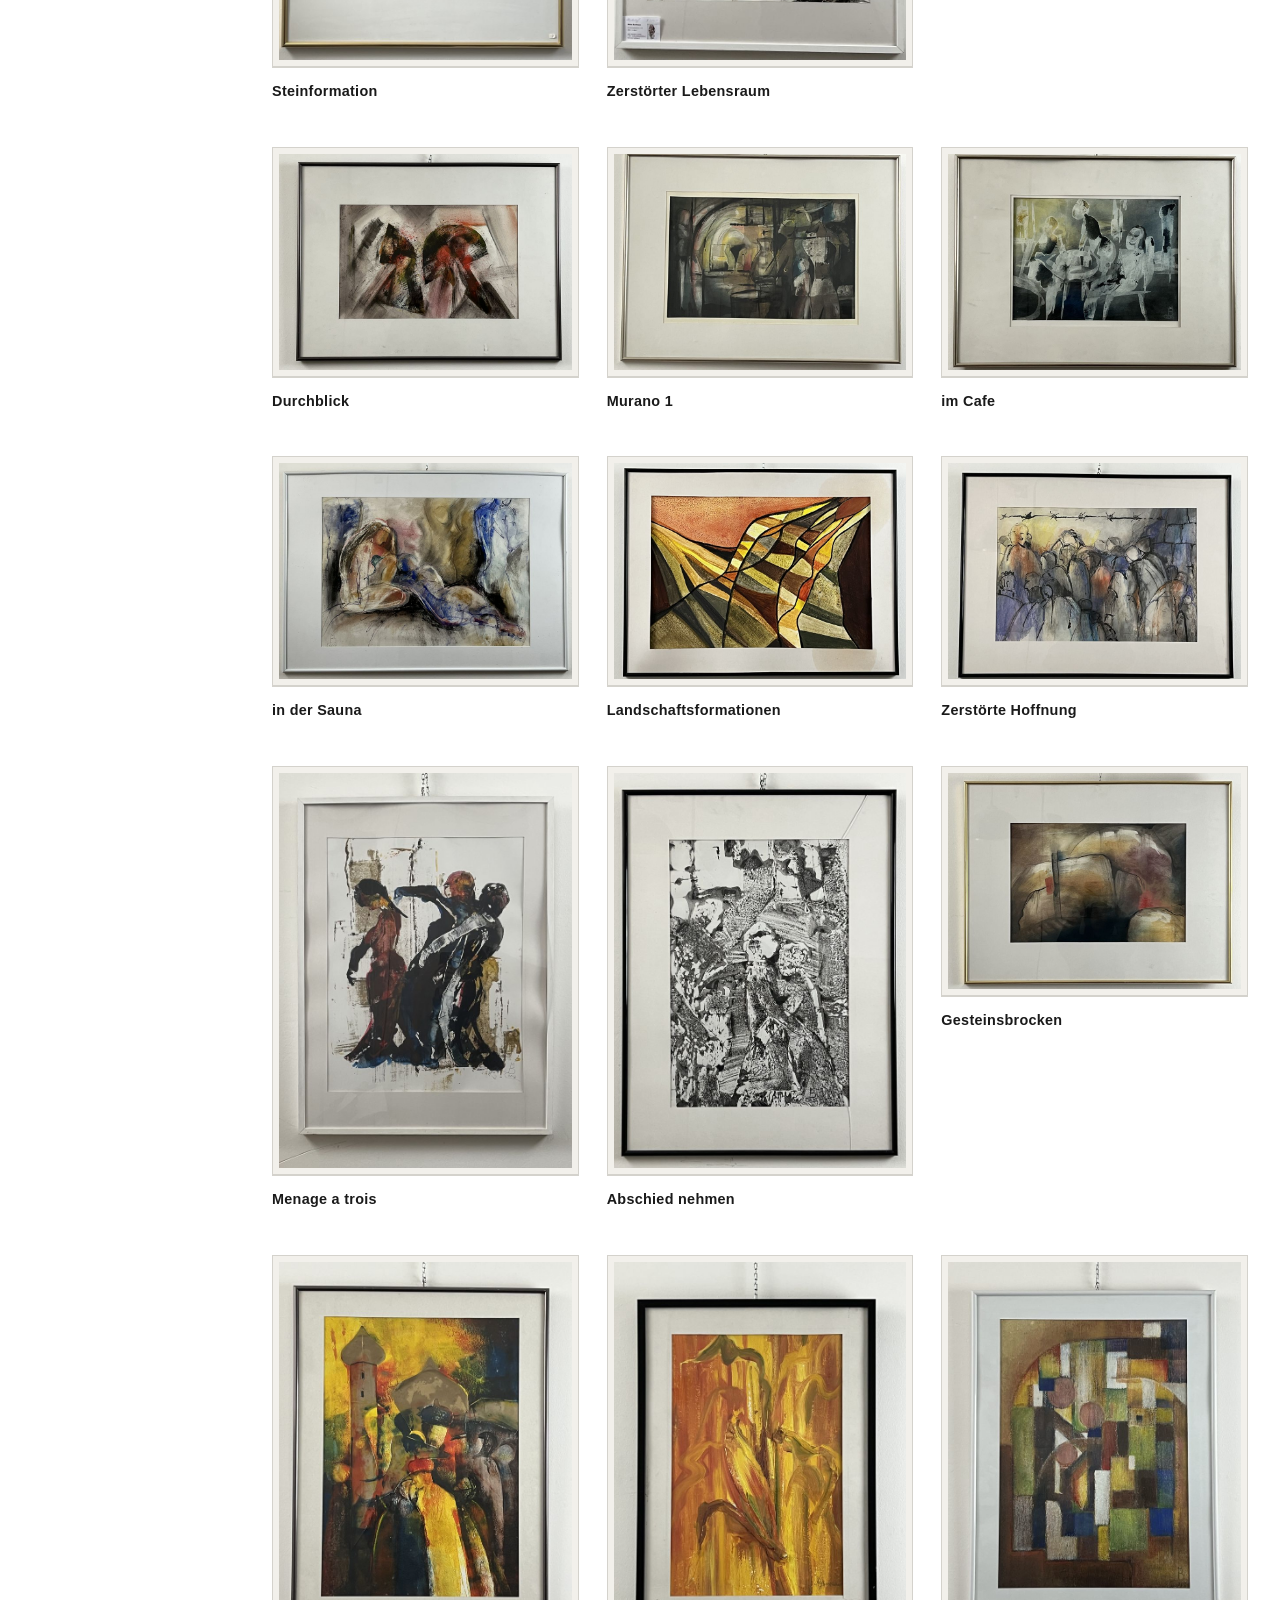
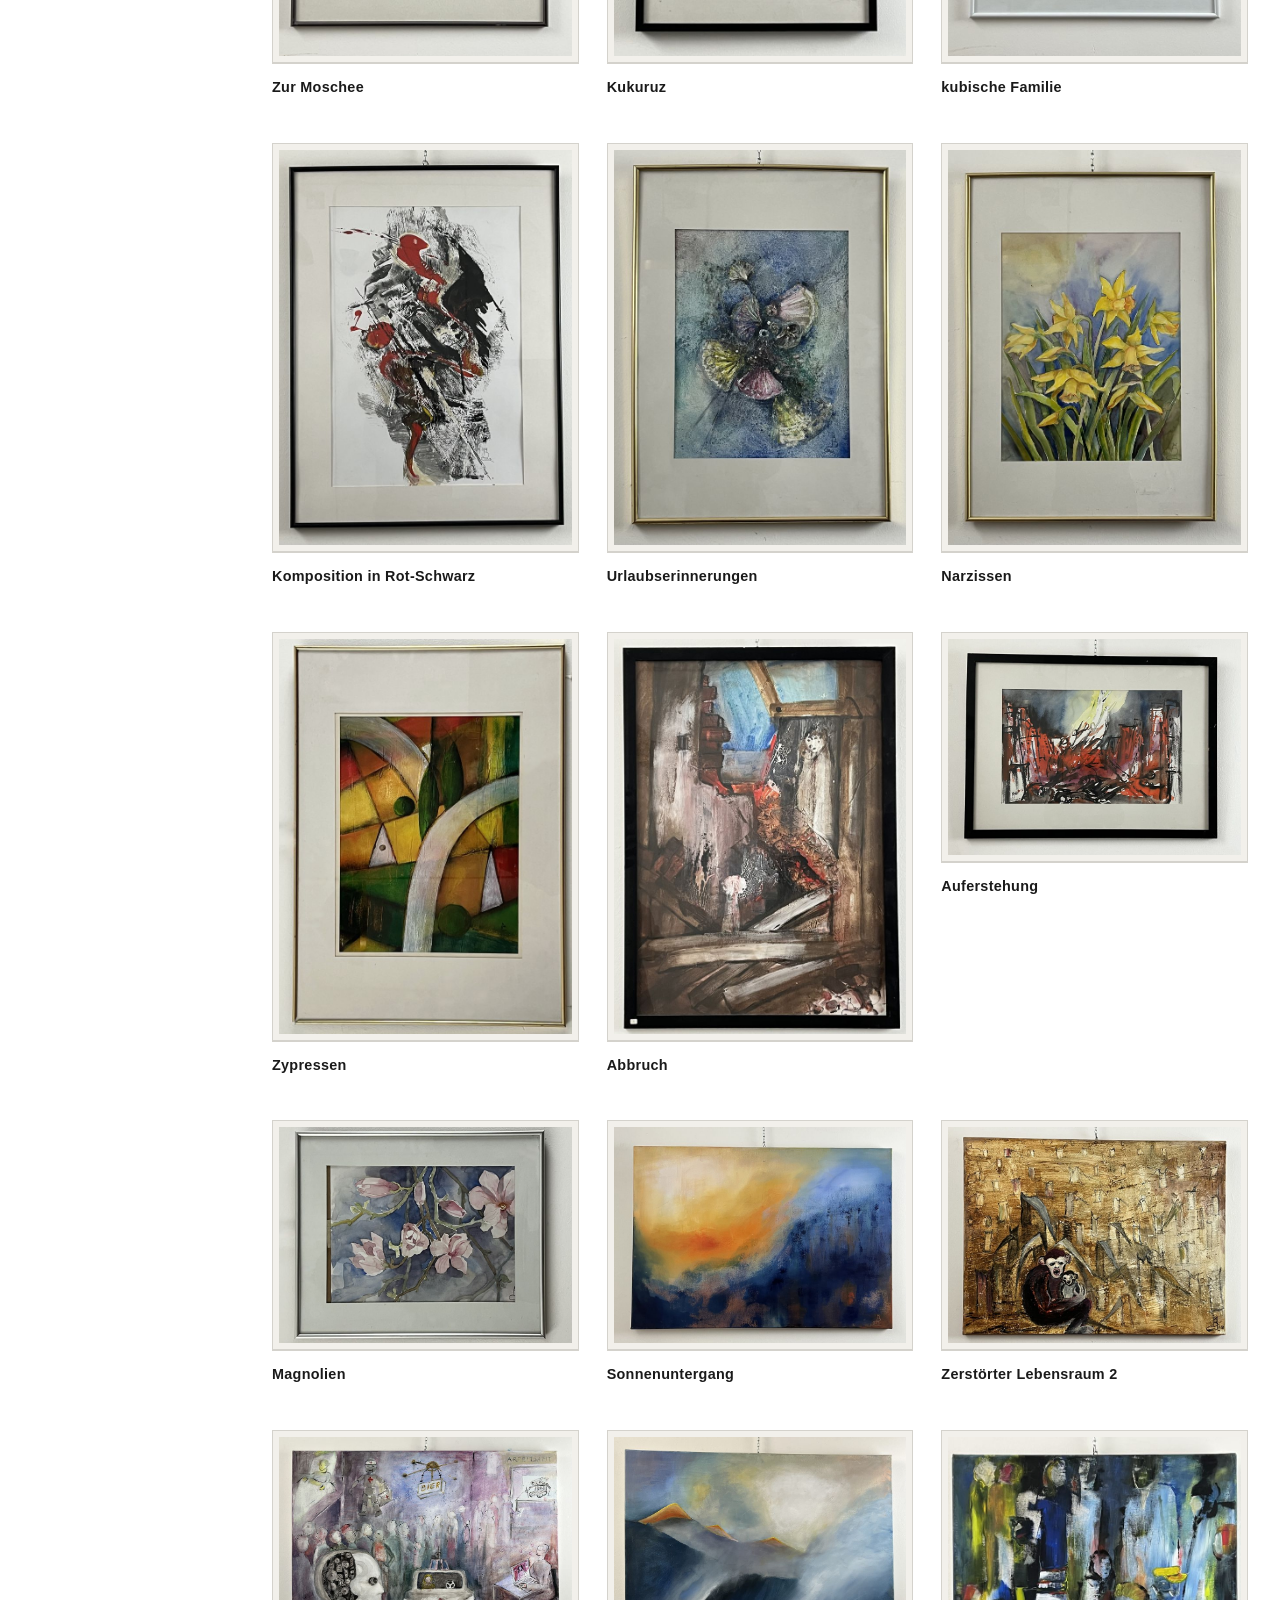
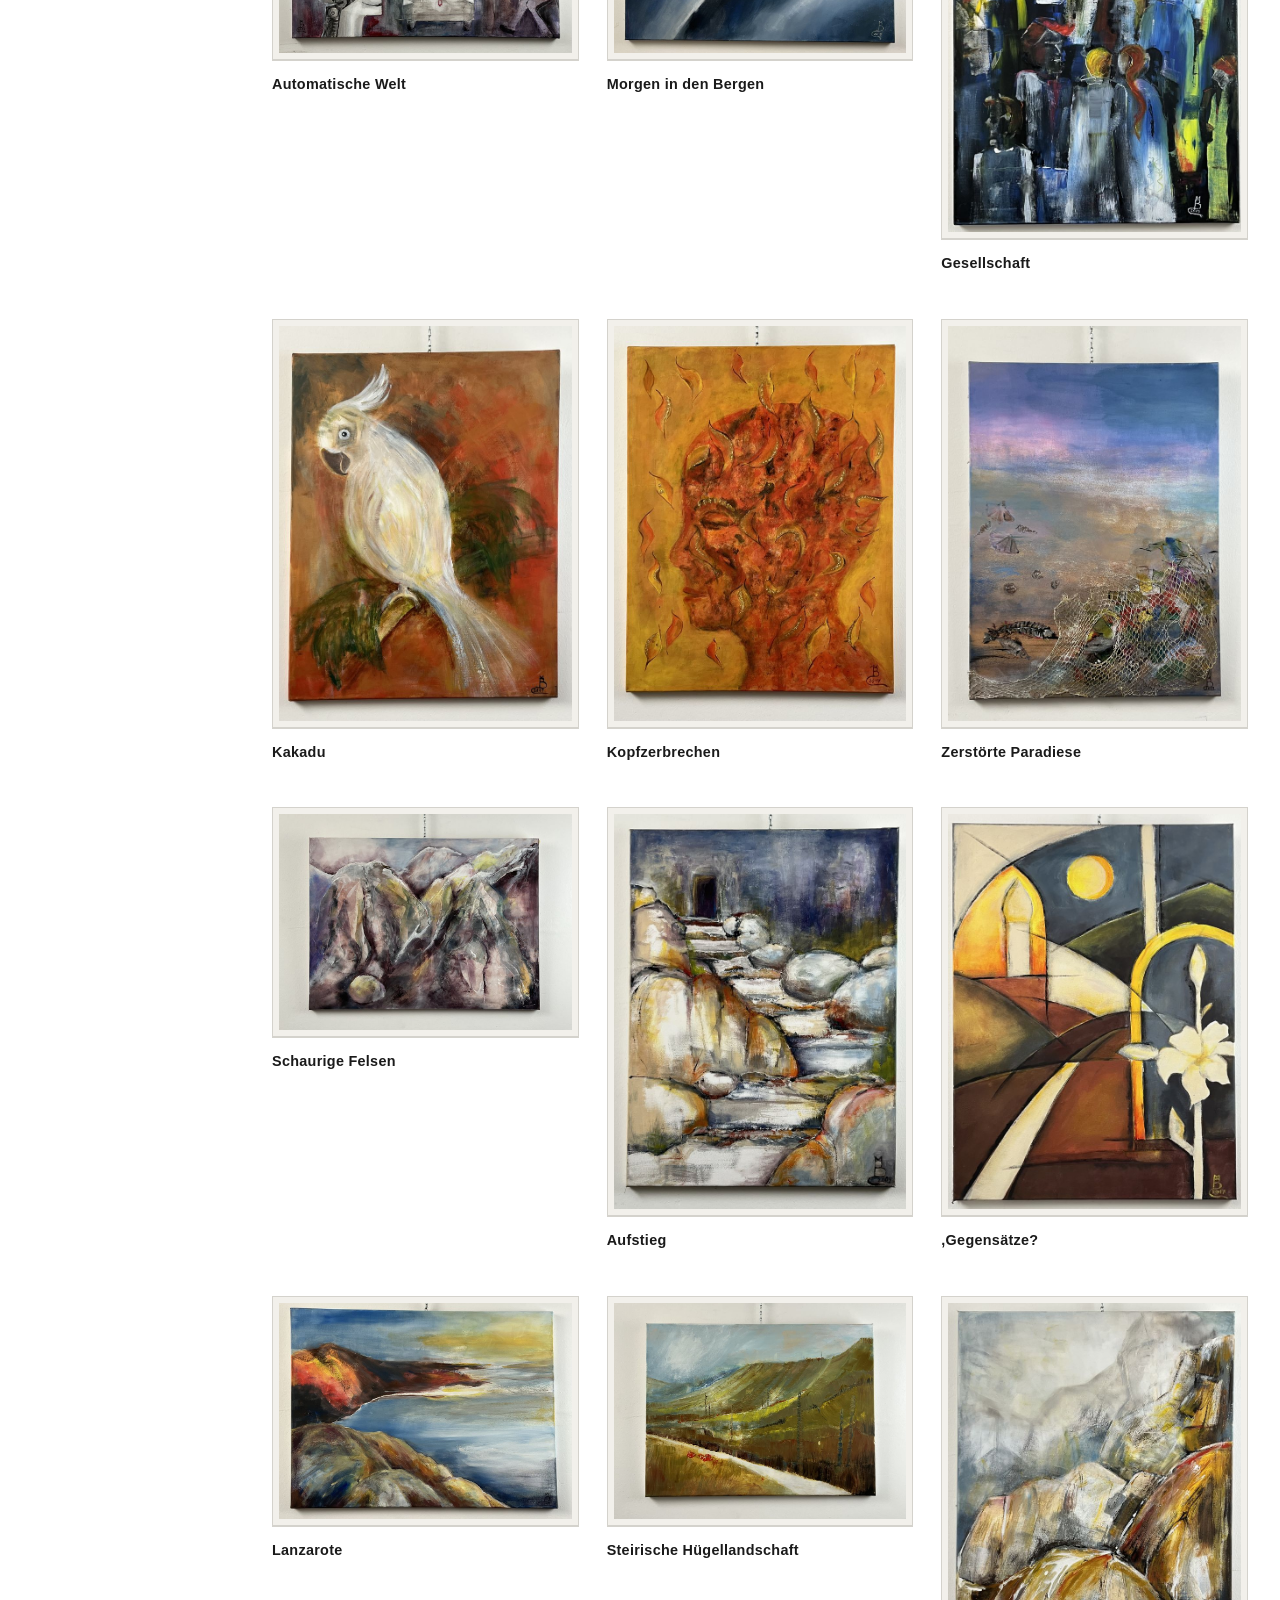
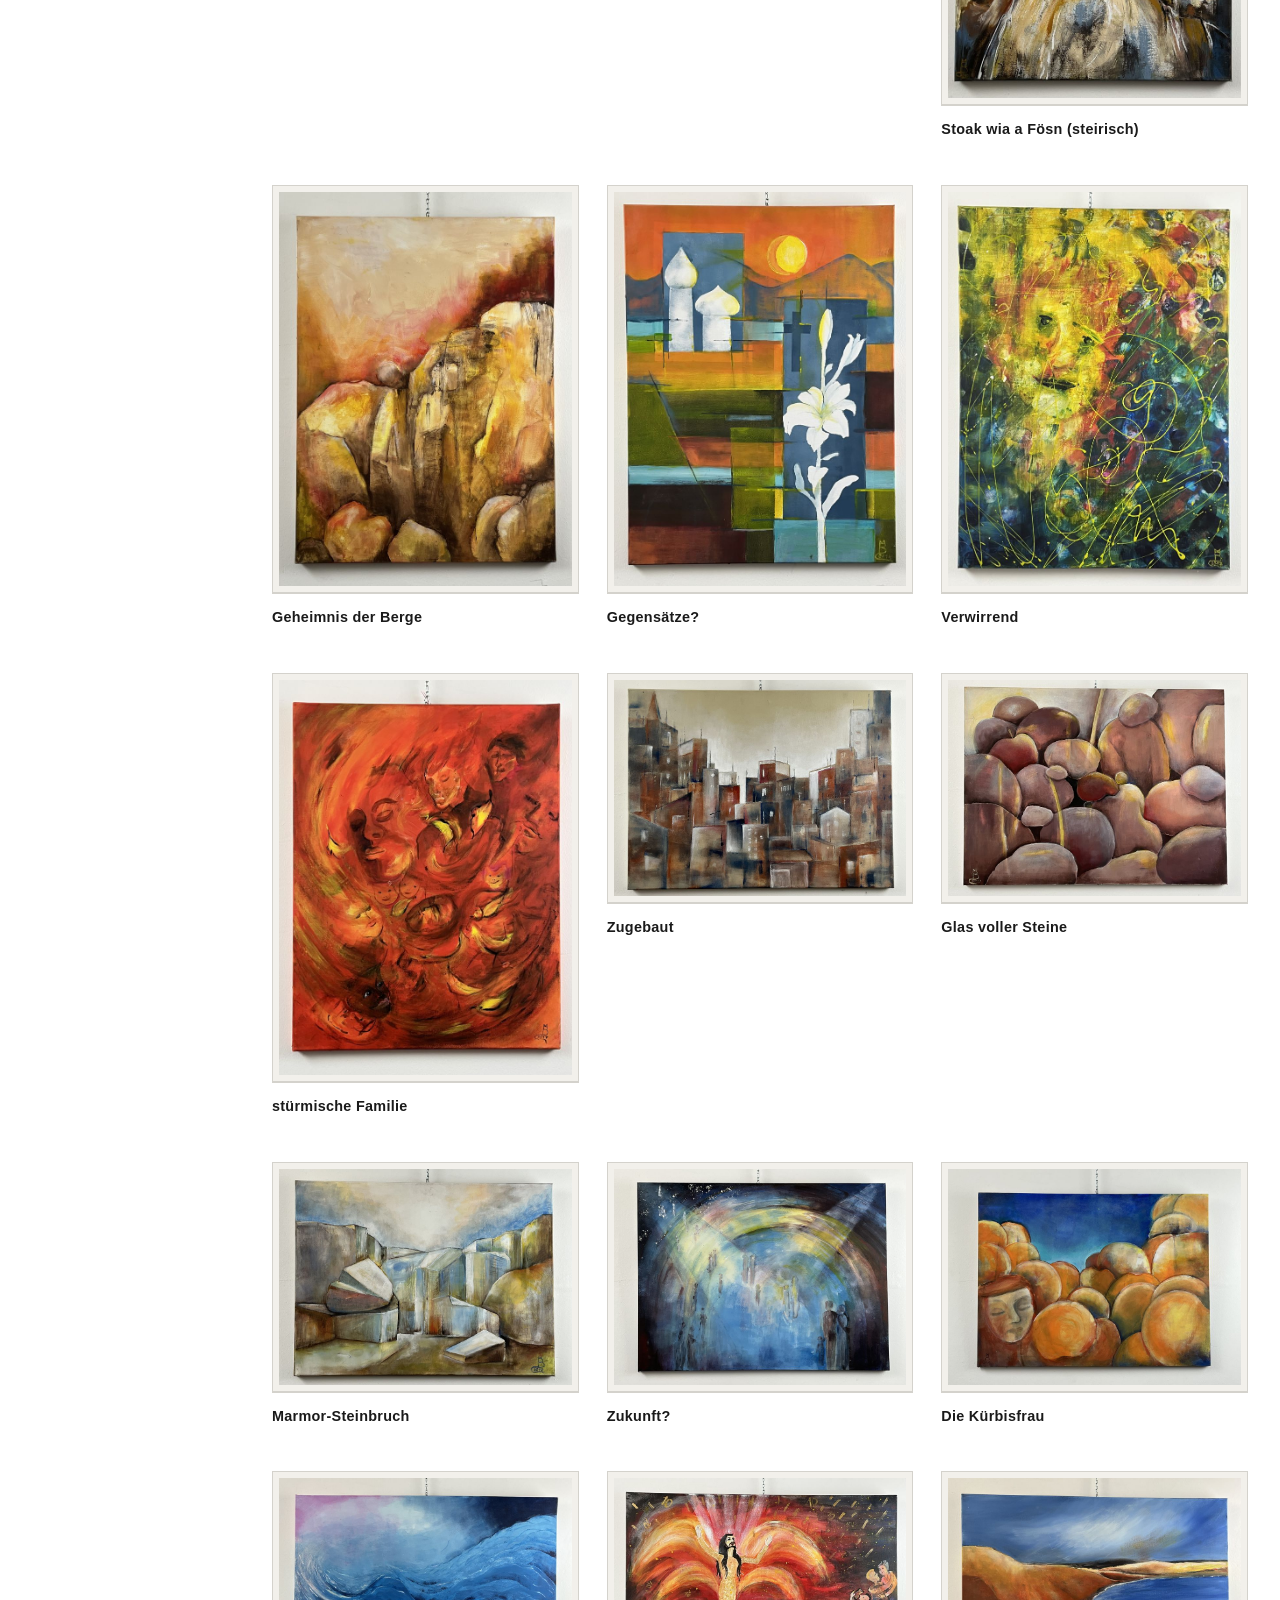
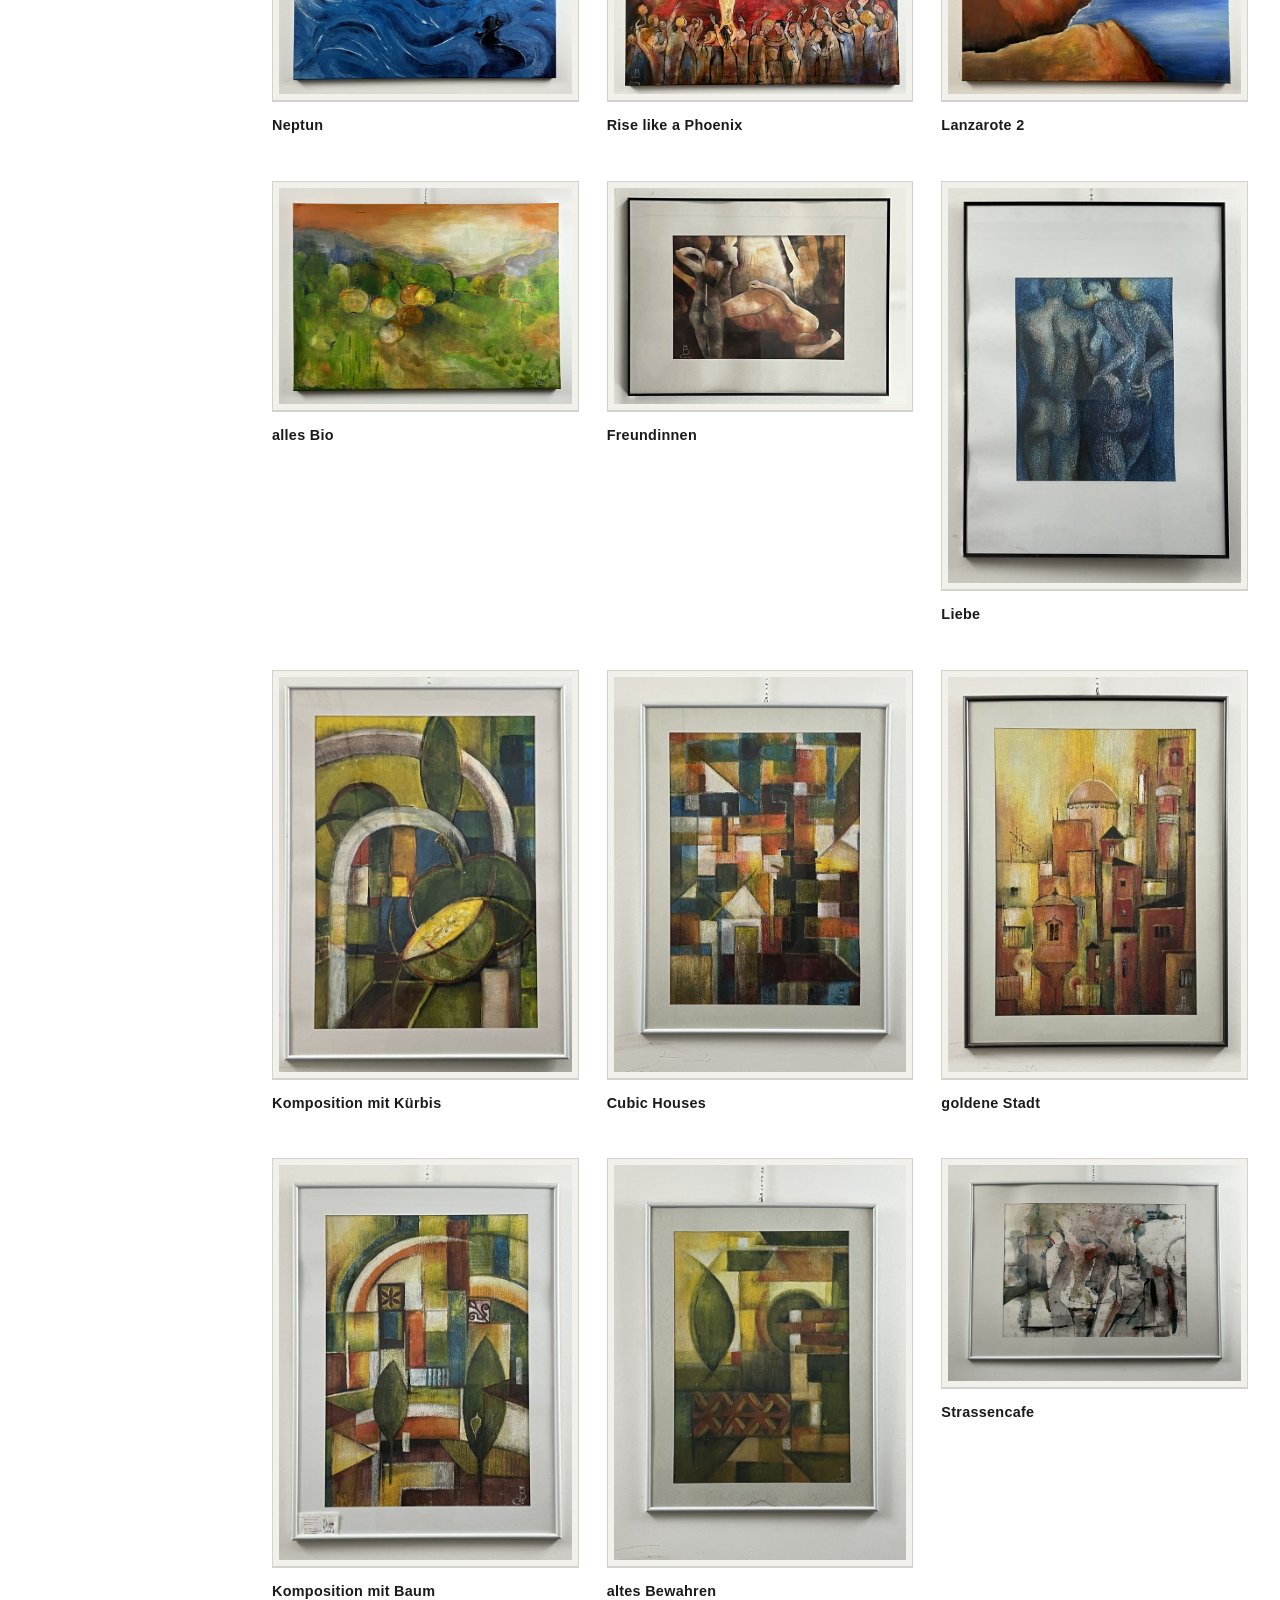
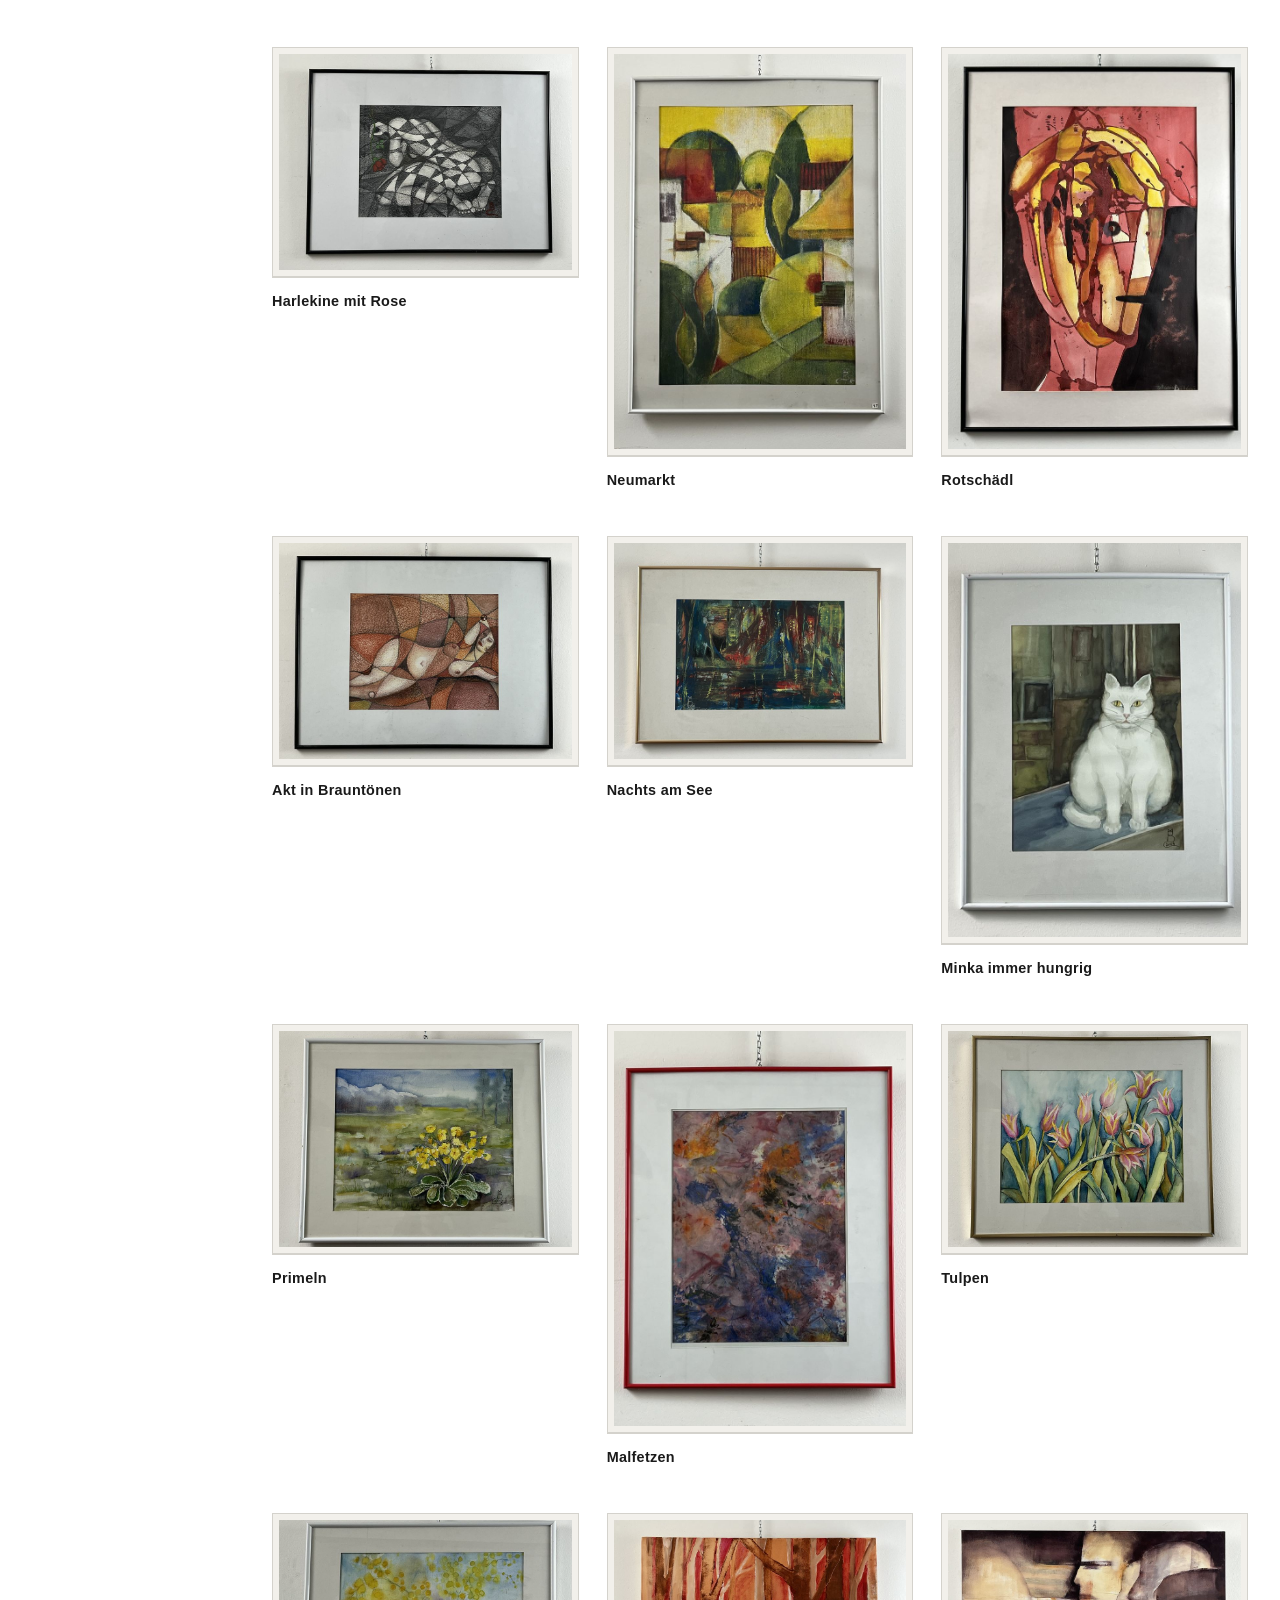
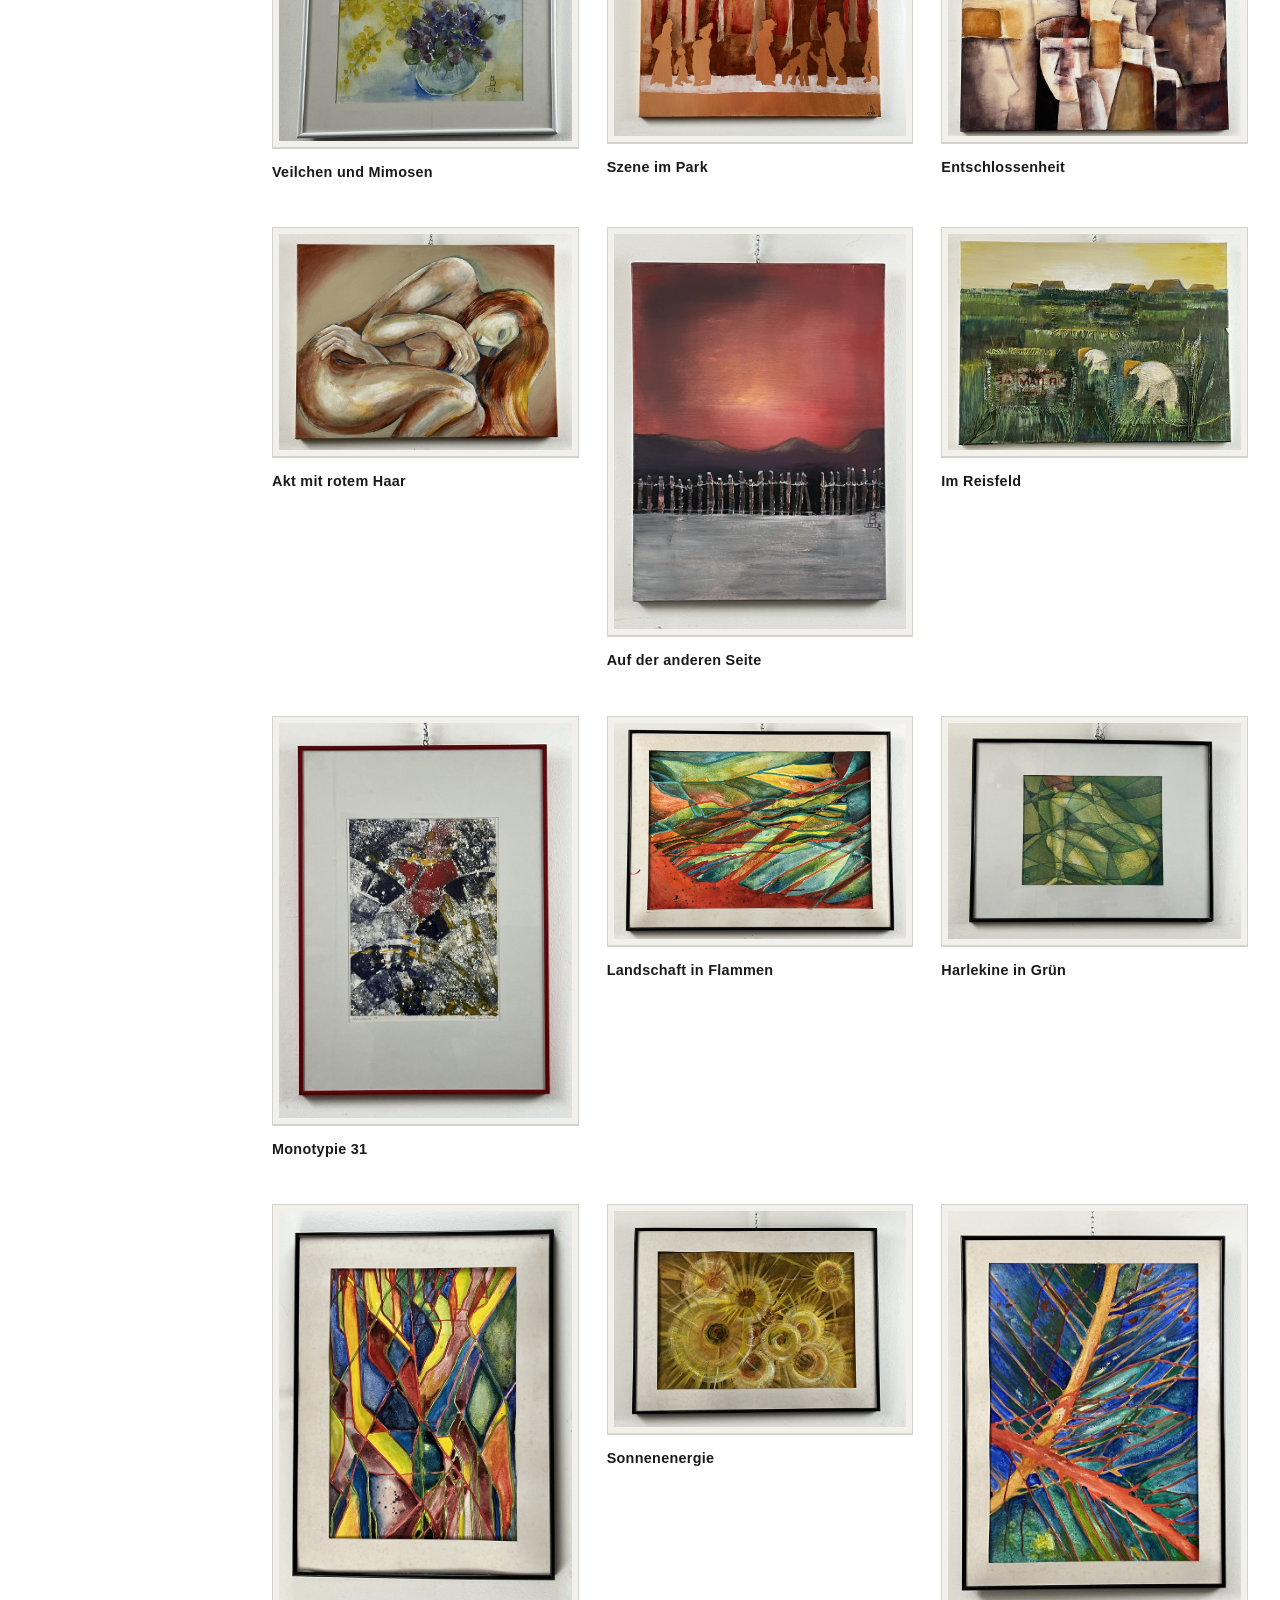
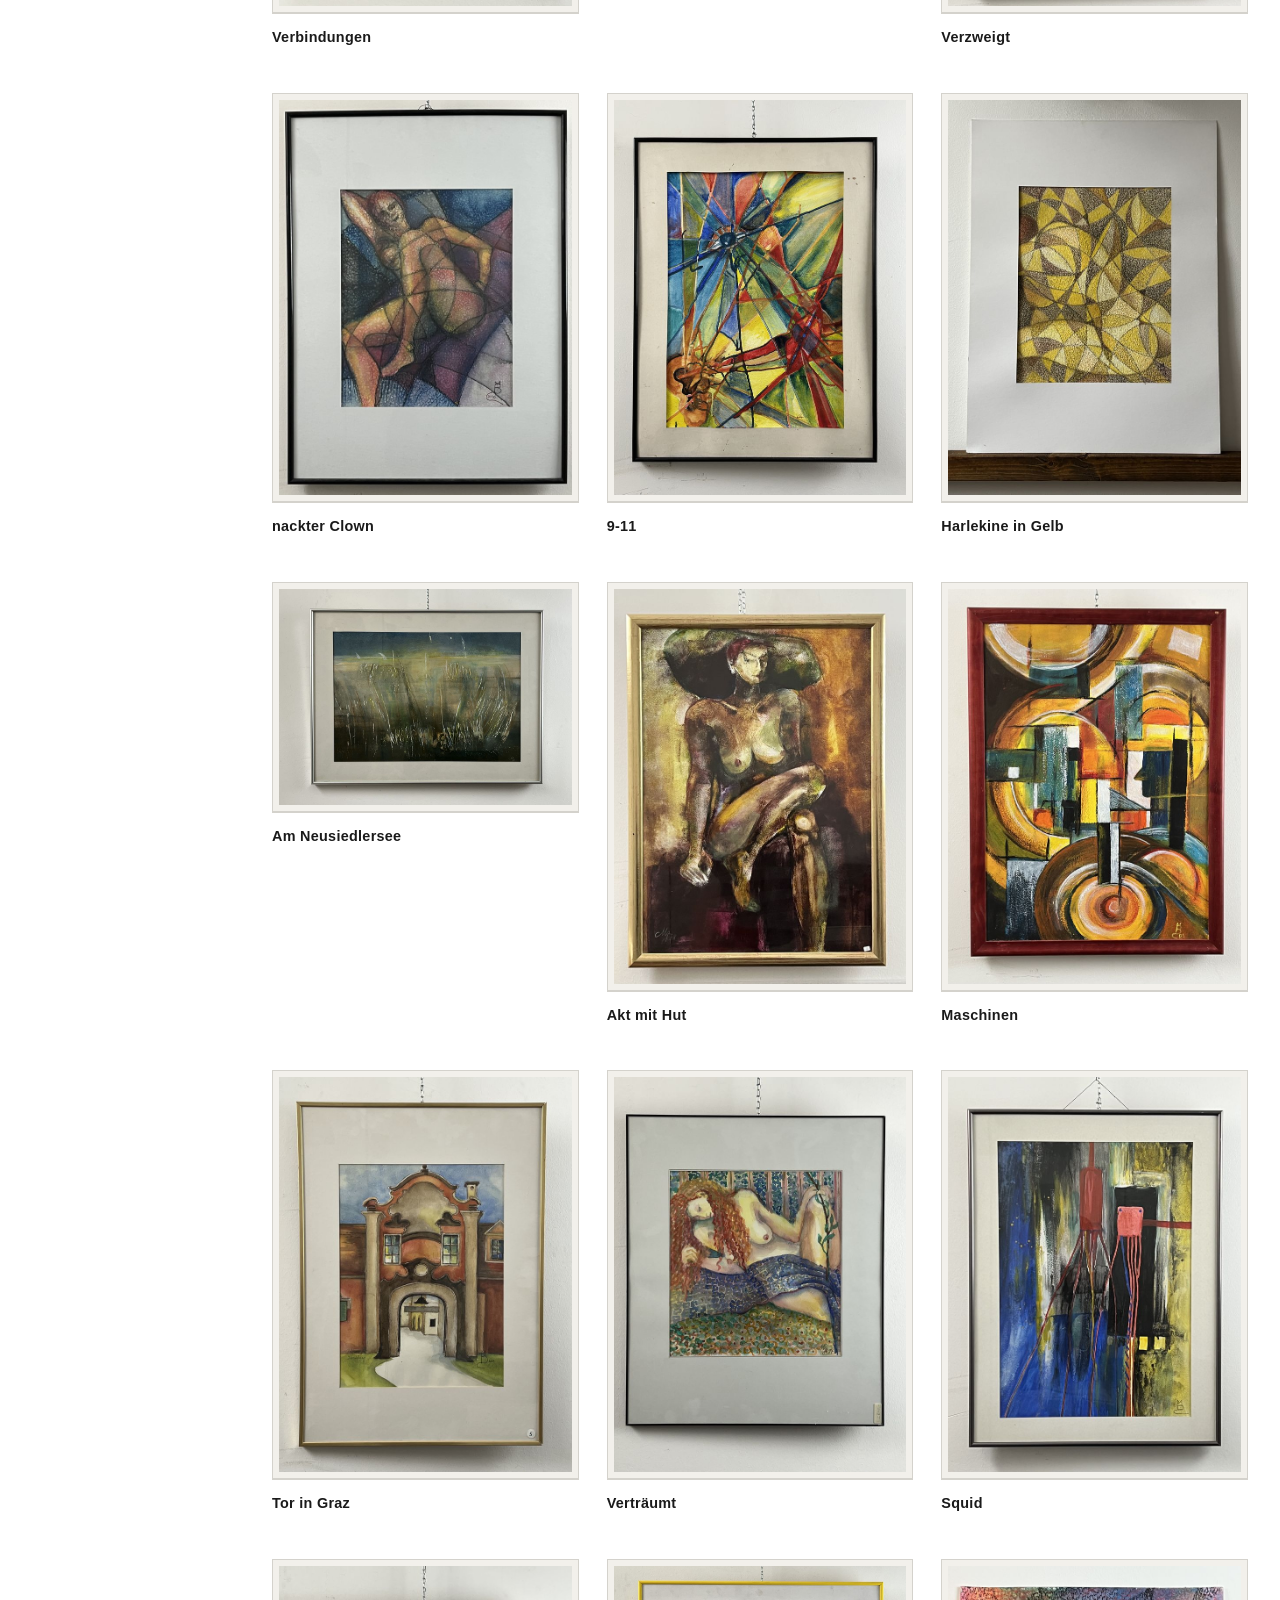
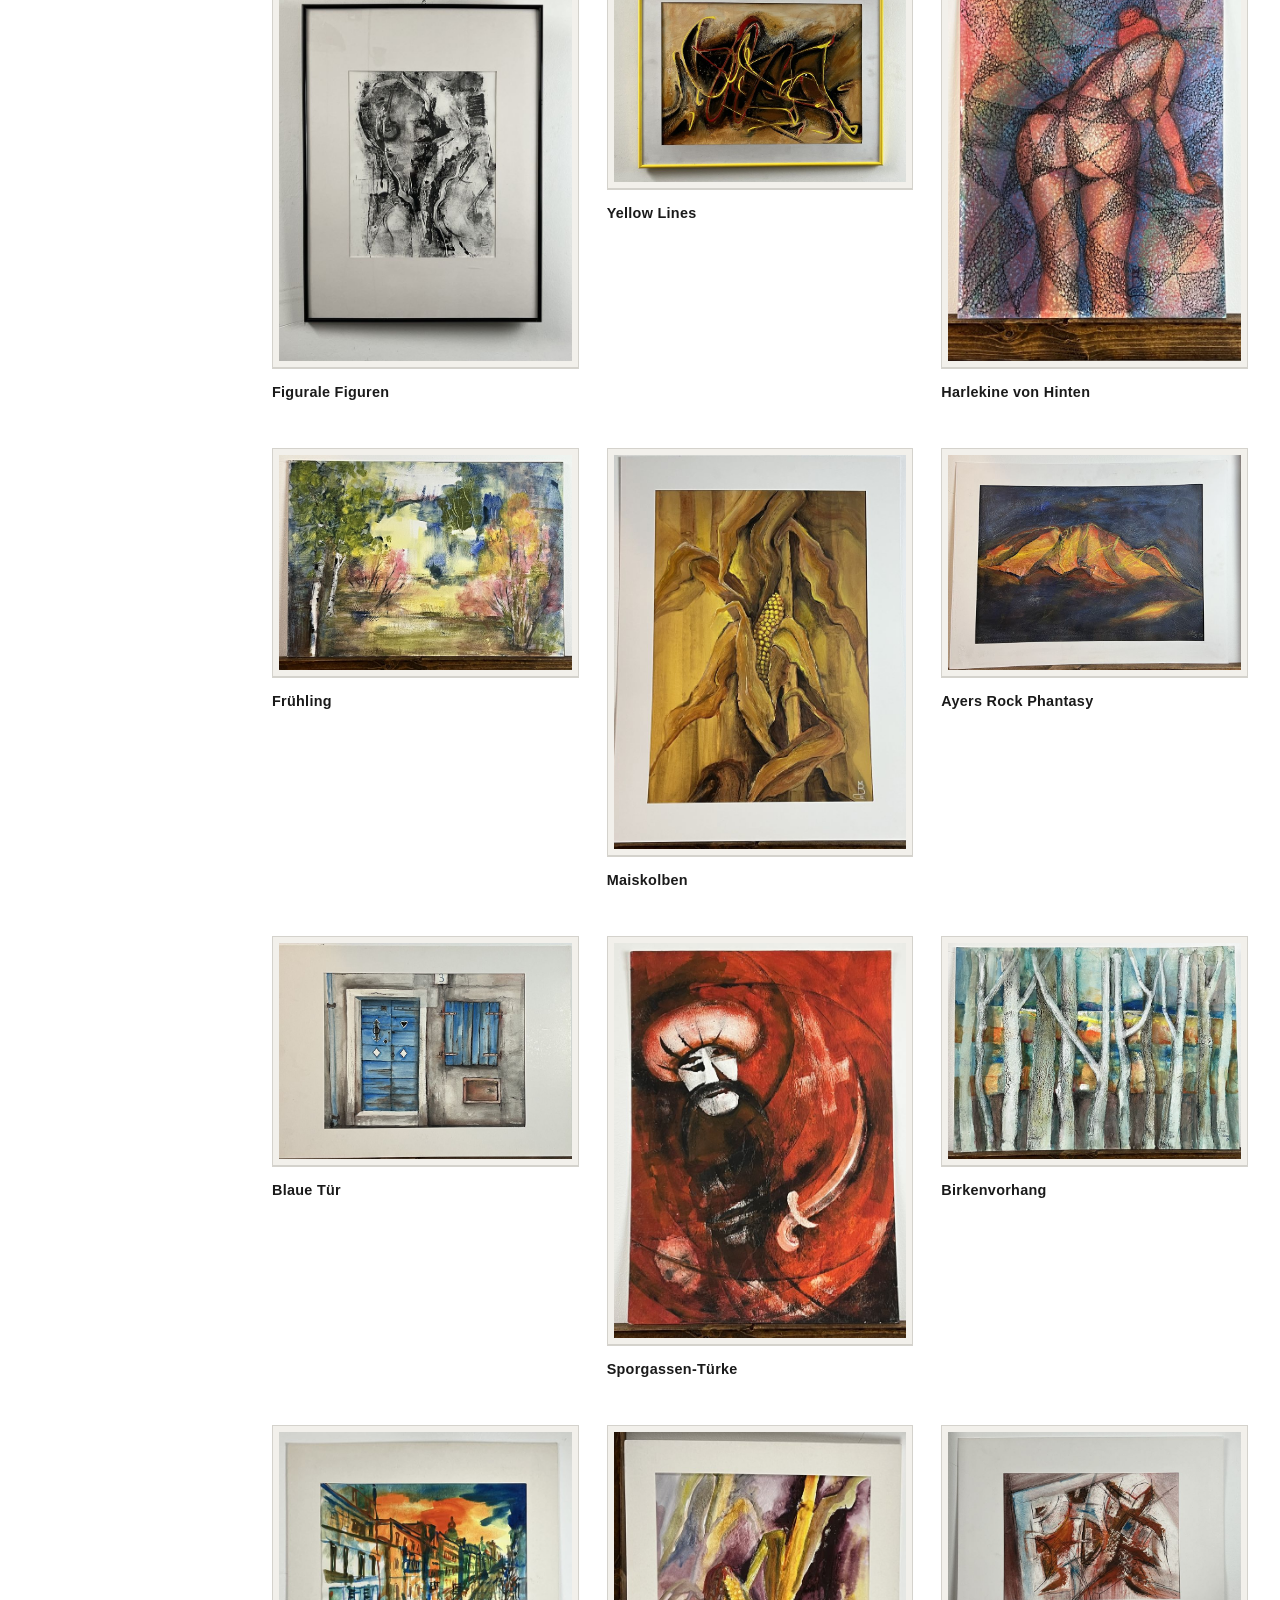
==== commit 21ca5d2c: "Picture sizes" ====
--- a/index.html
+++ b/index.html
@@ -115,6 +115,7 @@
       </div>
       <div class="lightbox-info">
         <p class="lightbox-id" id="lightbox-id"></p>
+        <p class="lightbox-size" id="lightbox-size"></p>
         <p class="lightbox-desc" id="lightbox-desc"></p>
         <div class="lightbox-tags" id="lightbox-tags"></div>
 
--- a/css/style.css
+++ b/css/style.css
@@ -618,6 +618,14 @@
   text-transform: uppercase;
   color: rgba(255,255,255,0.4);
   margin-bottom: 16px;
+}
+
+.lightbox-size {
+  font-family: var(--font-body);
+  font-size: 0.85rem;
+  color: rgba(255,255,255,0.55);
+  margin-top: -10px;
+  margin-bottom: 20px;
 }
 
 .lightbox-desc {
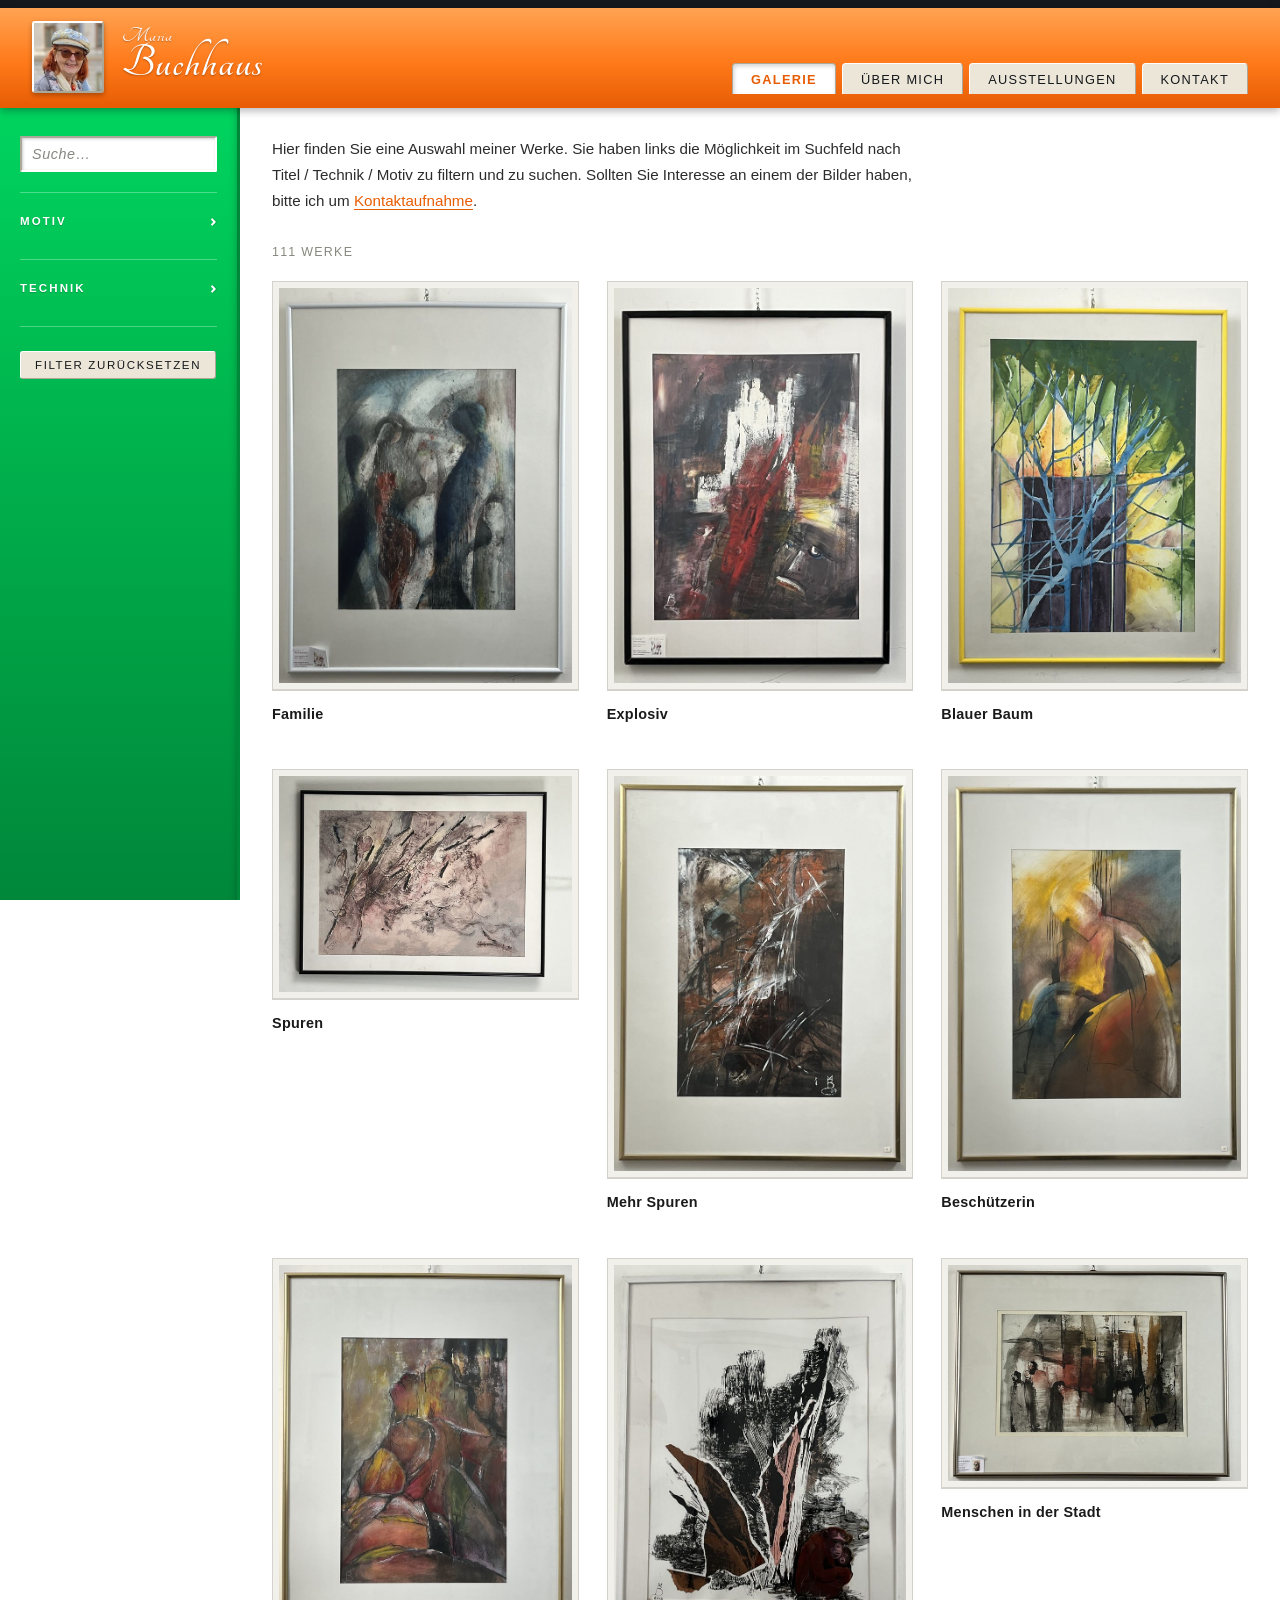
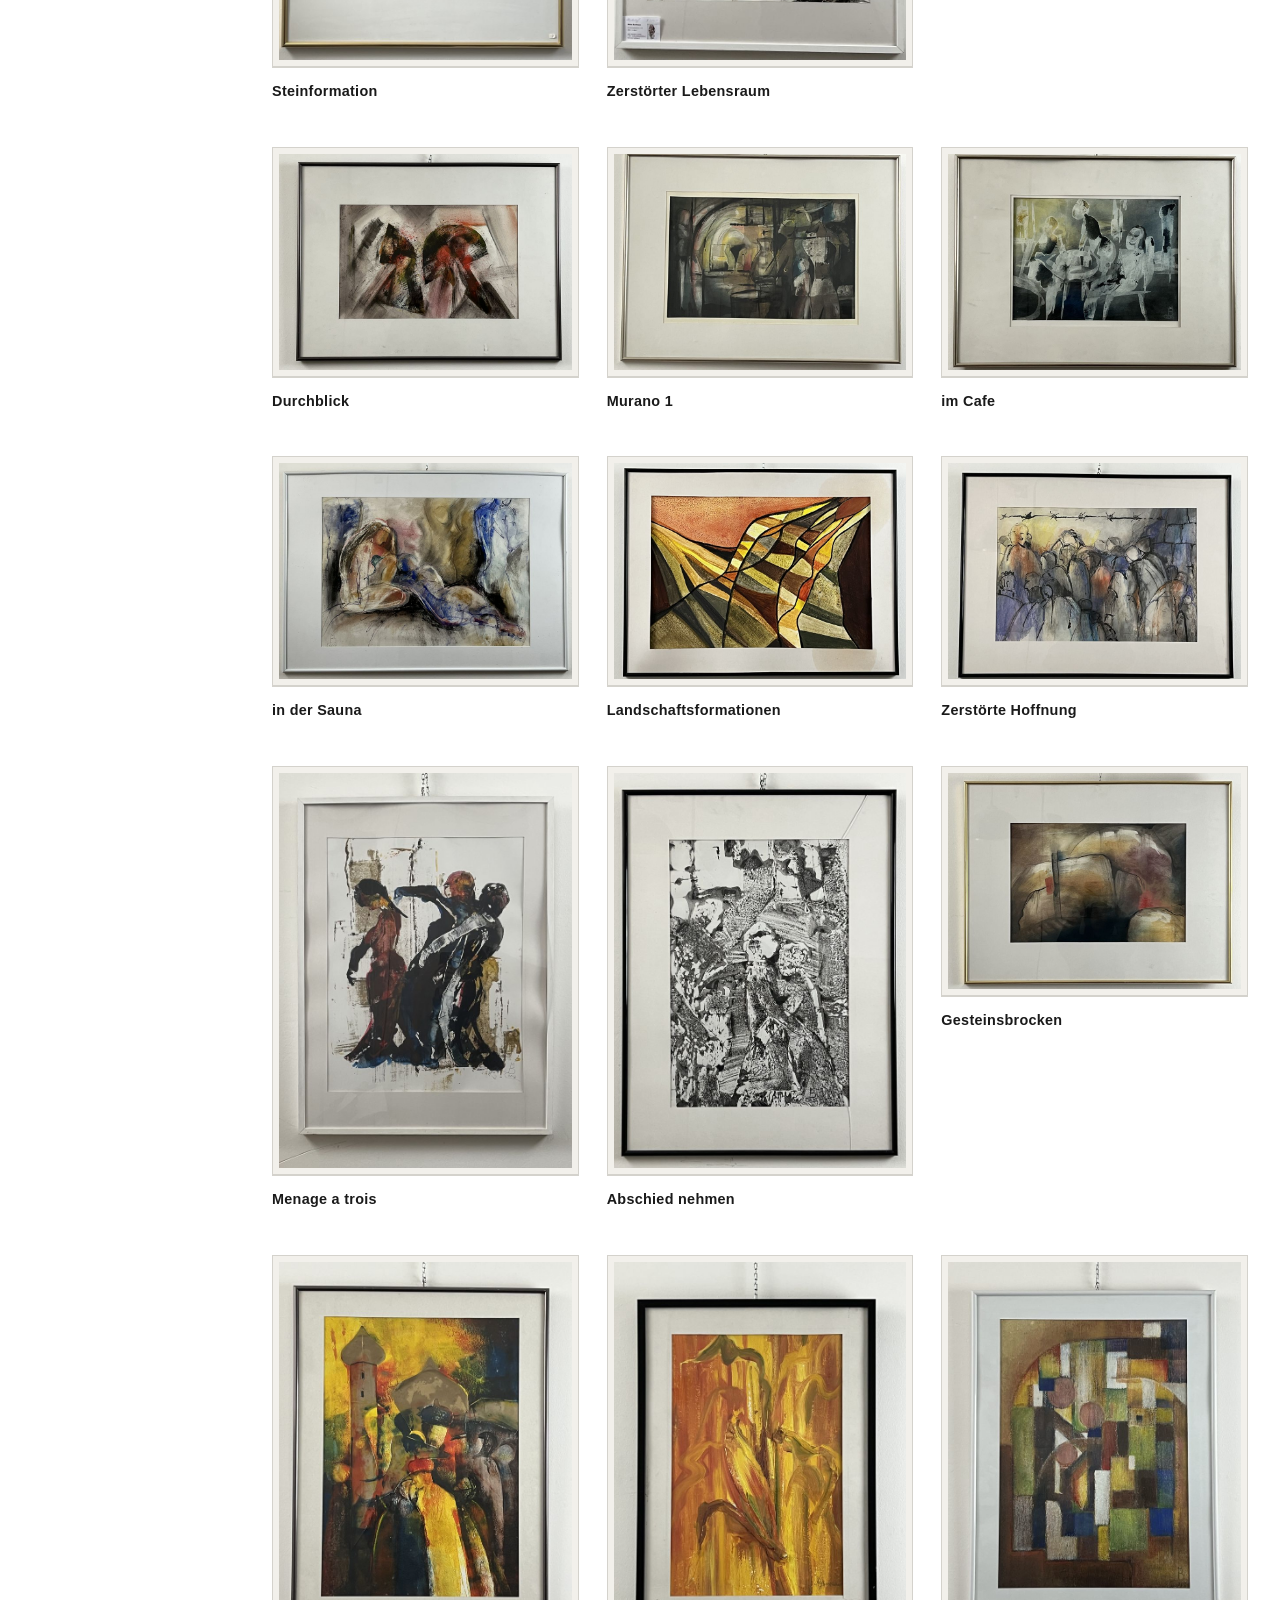
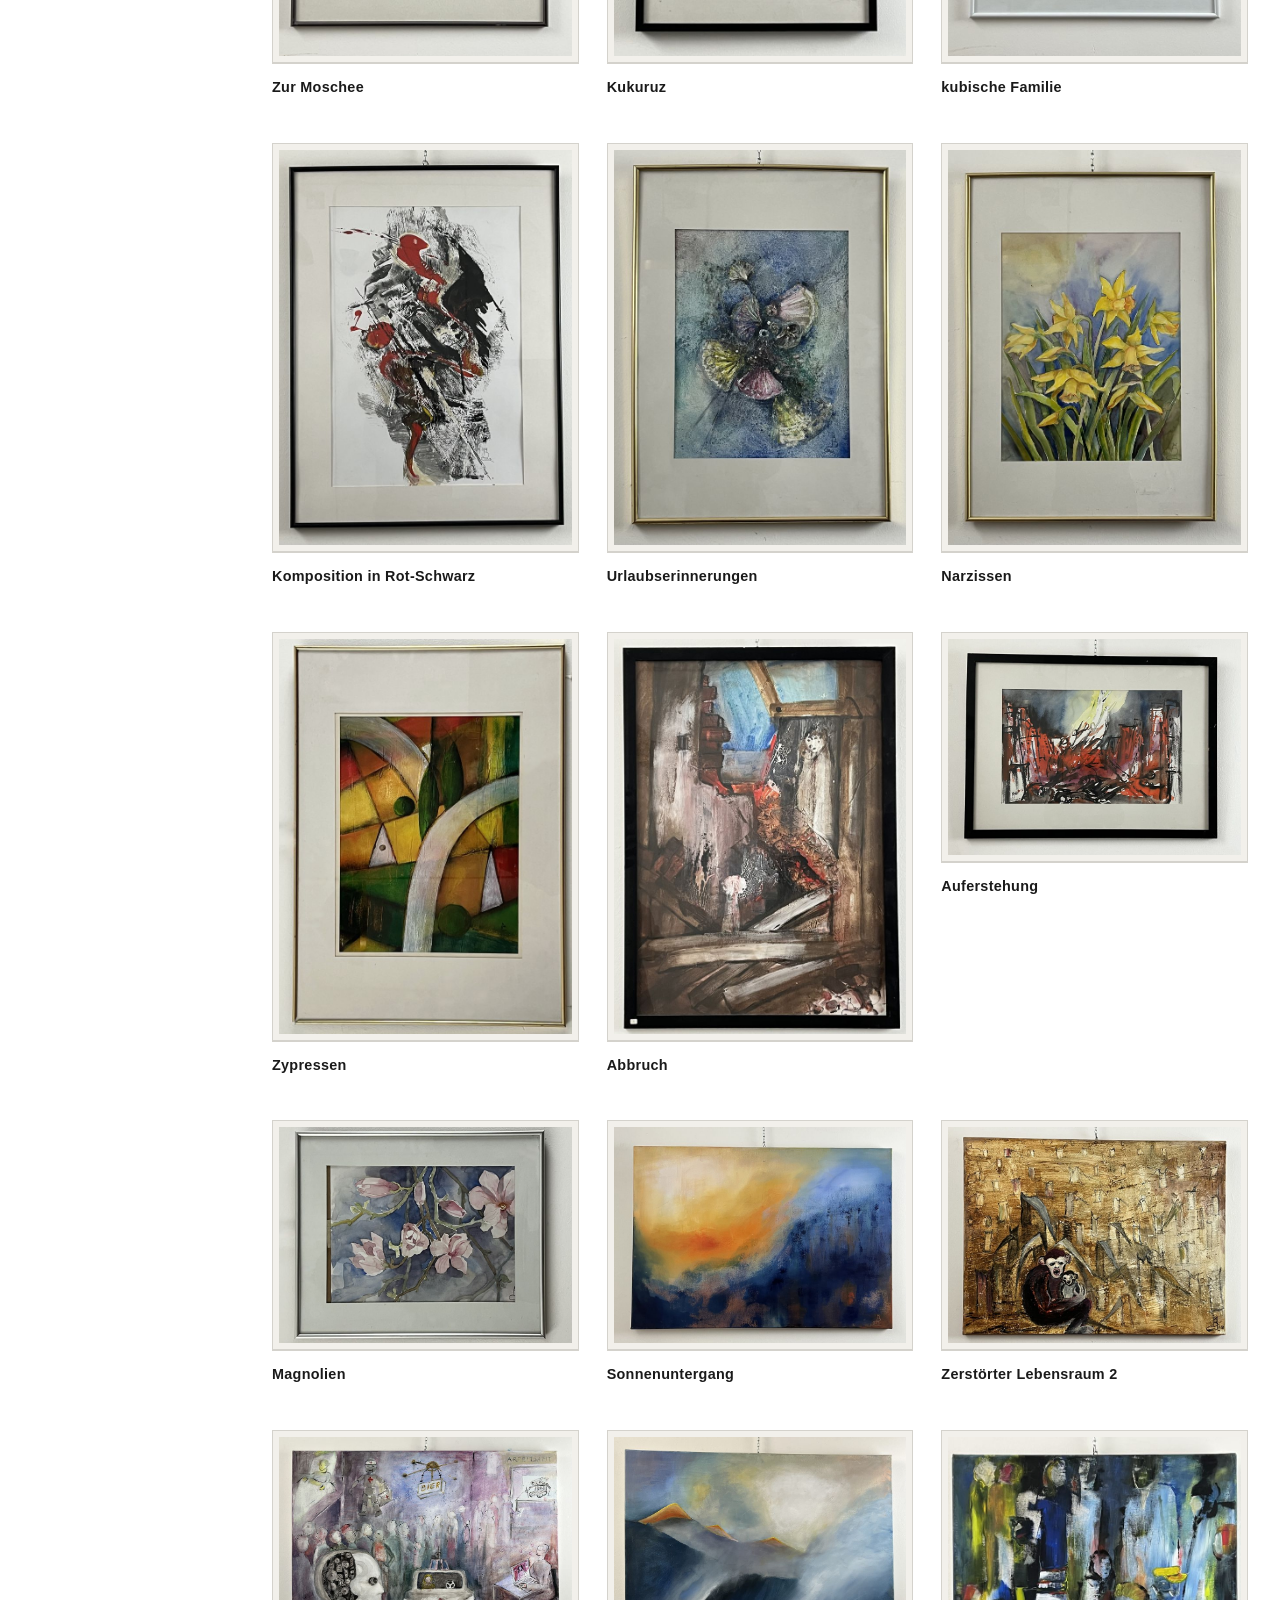
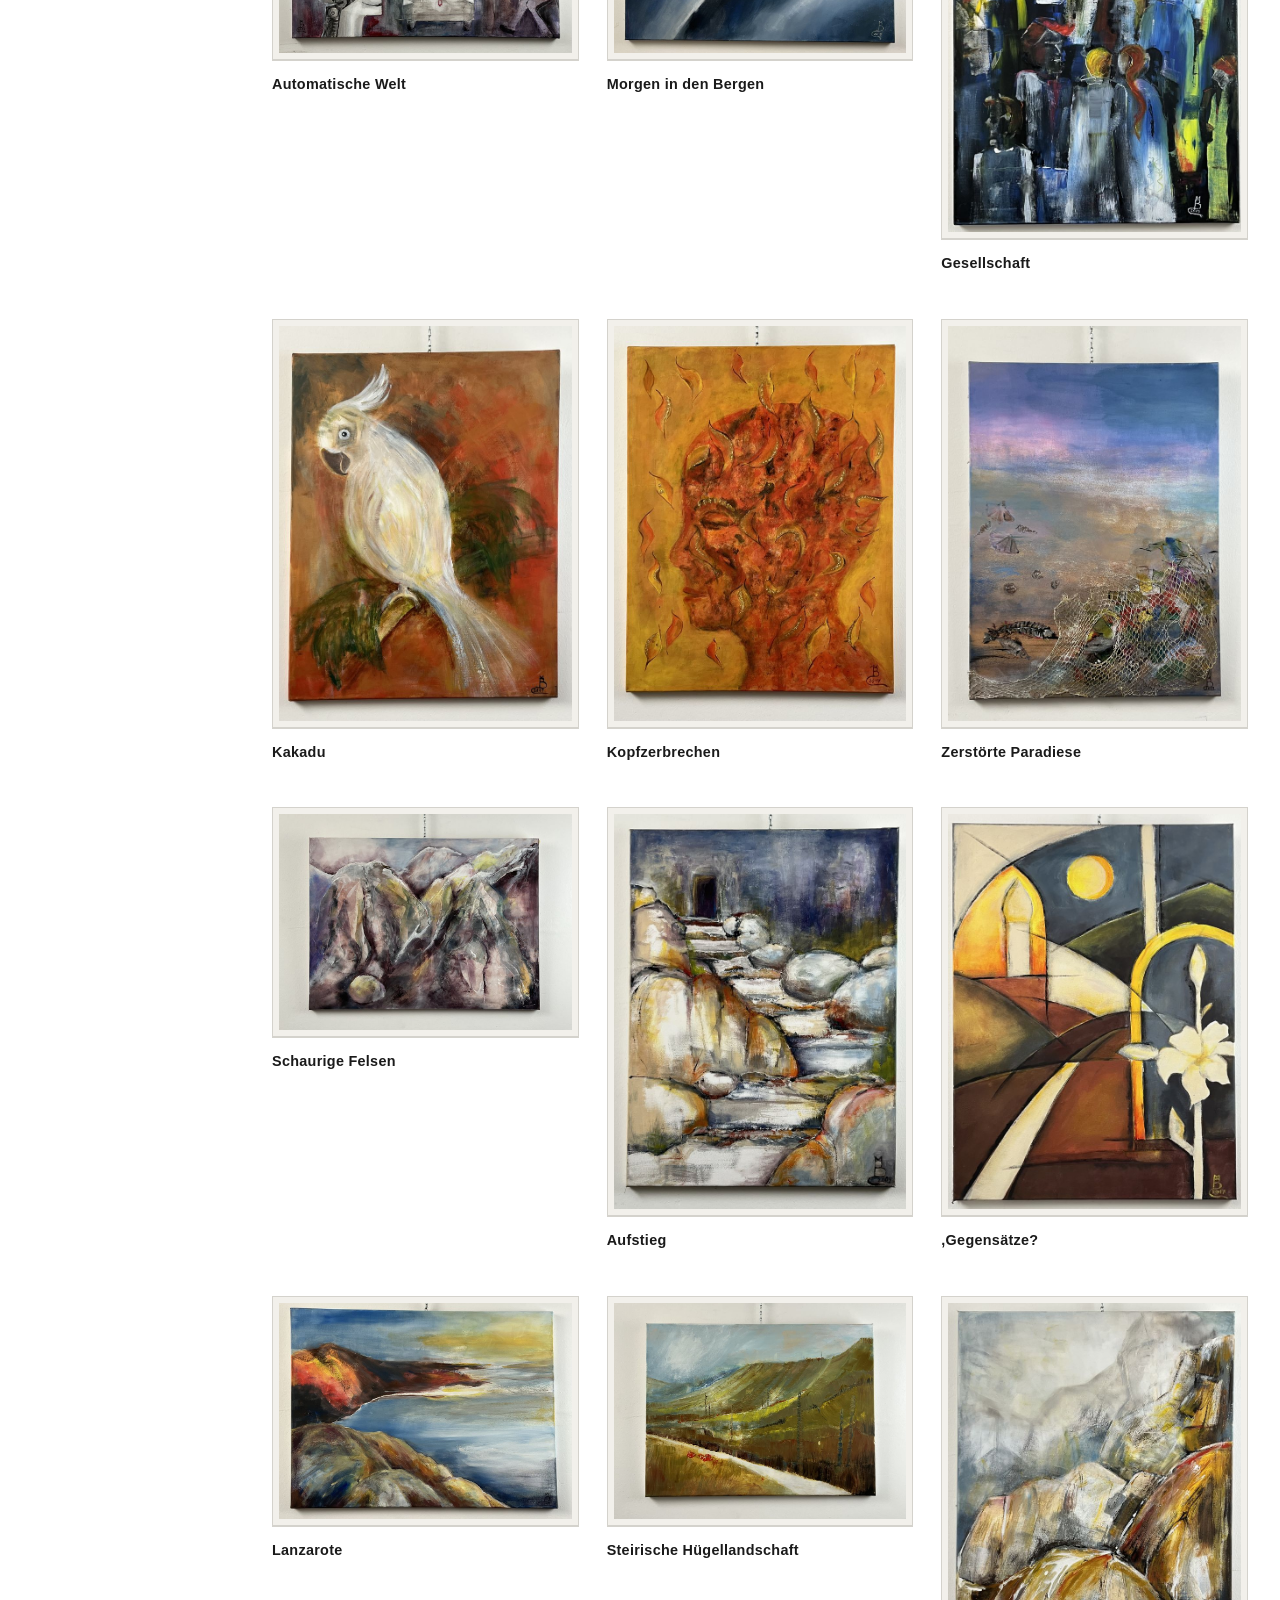
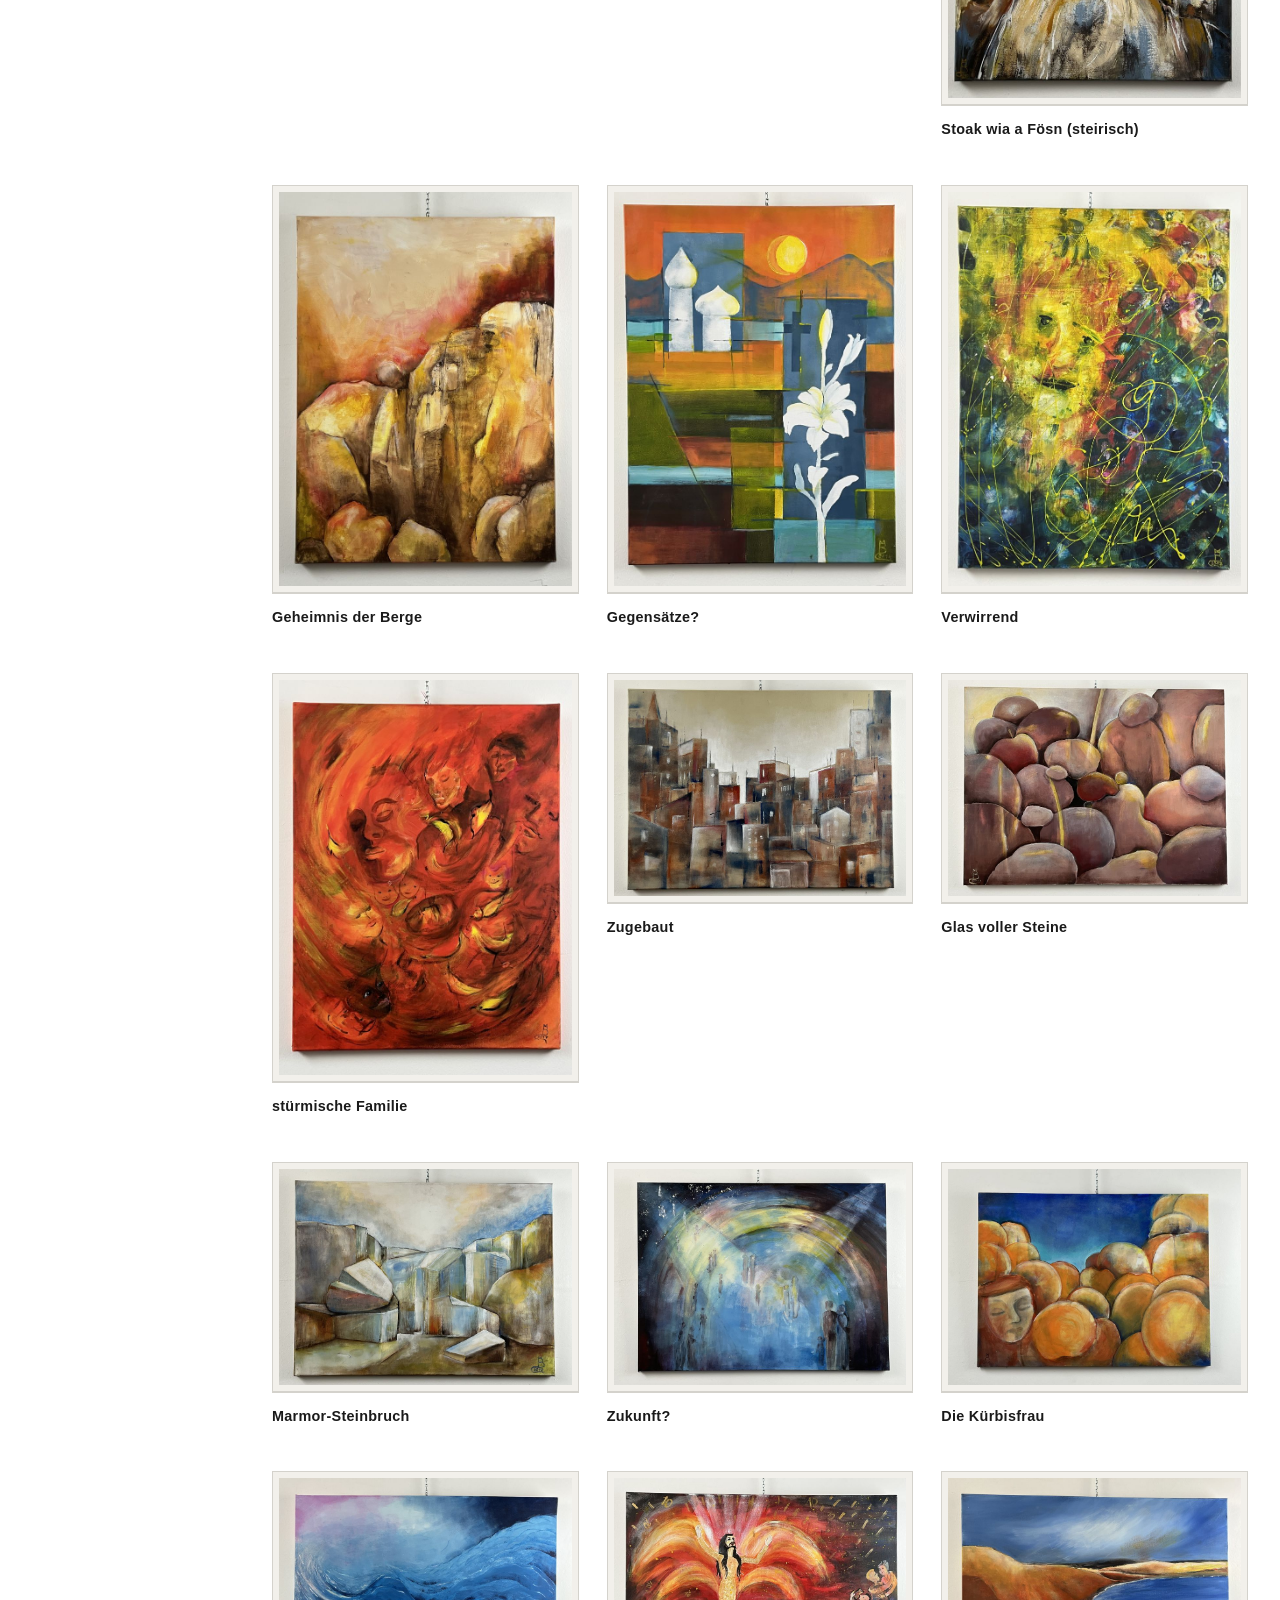
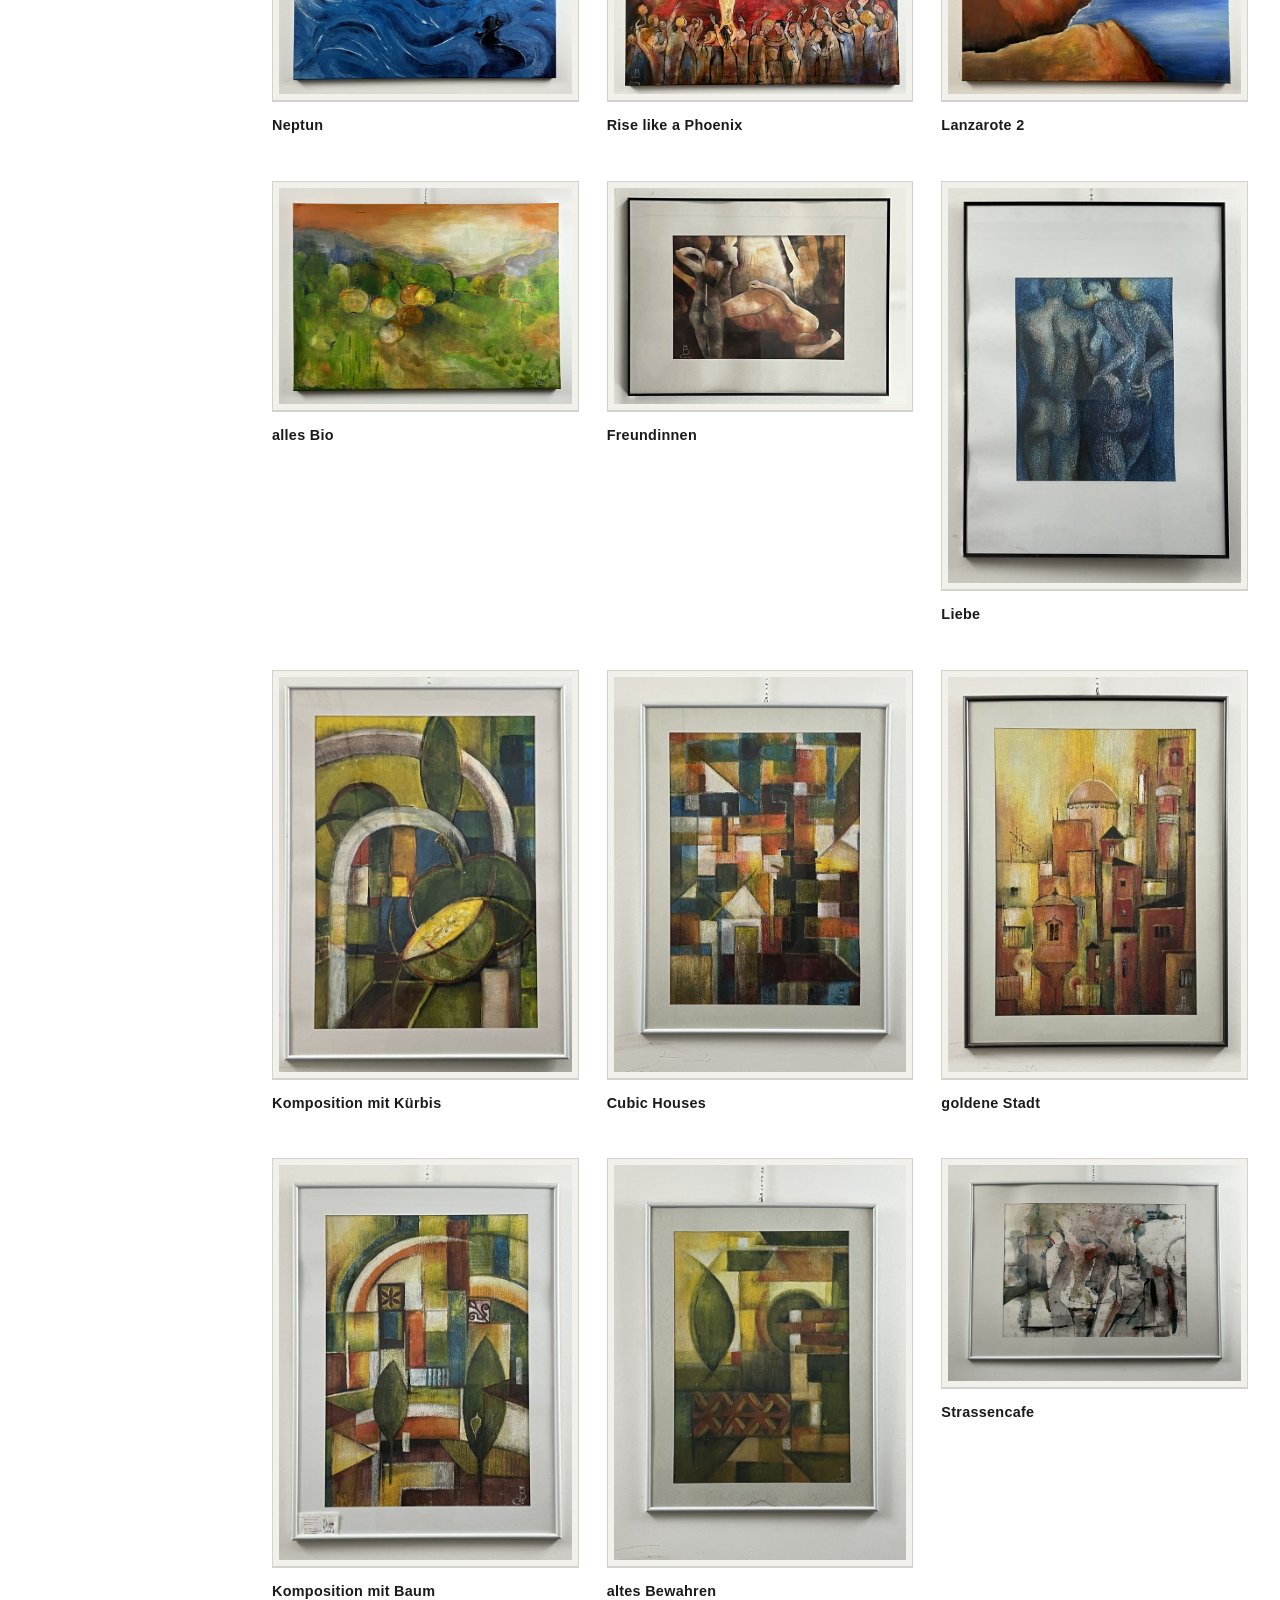
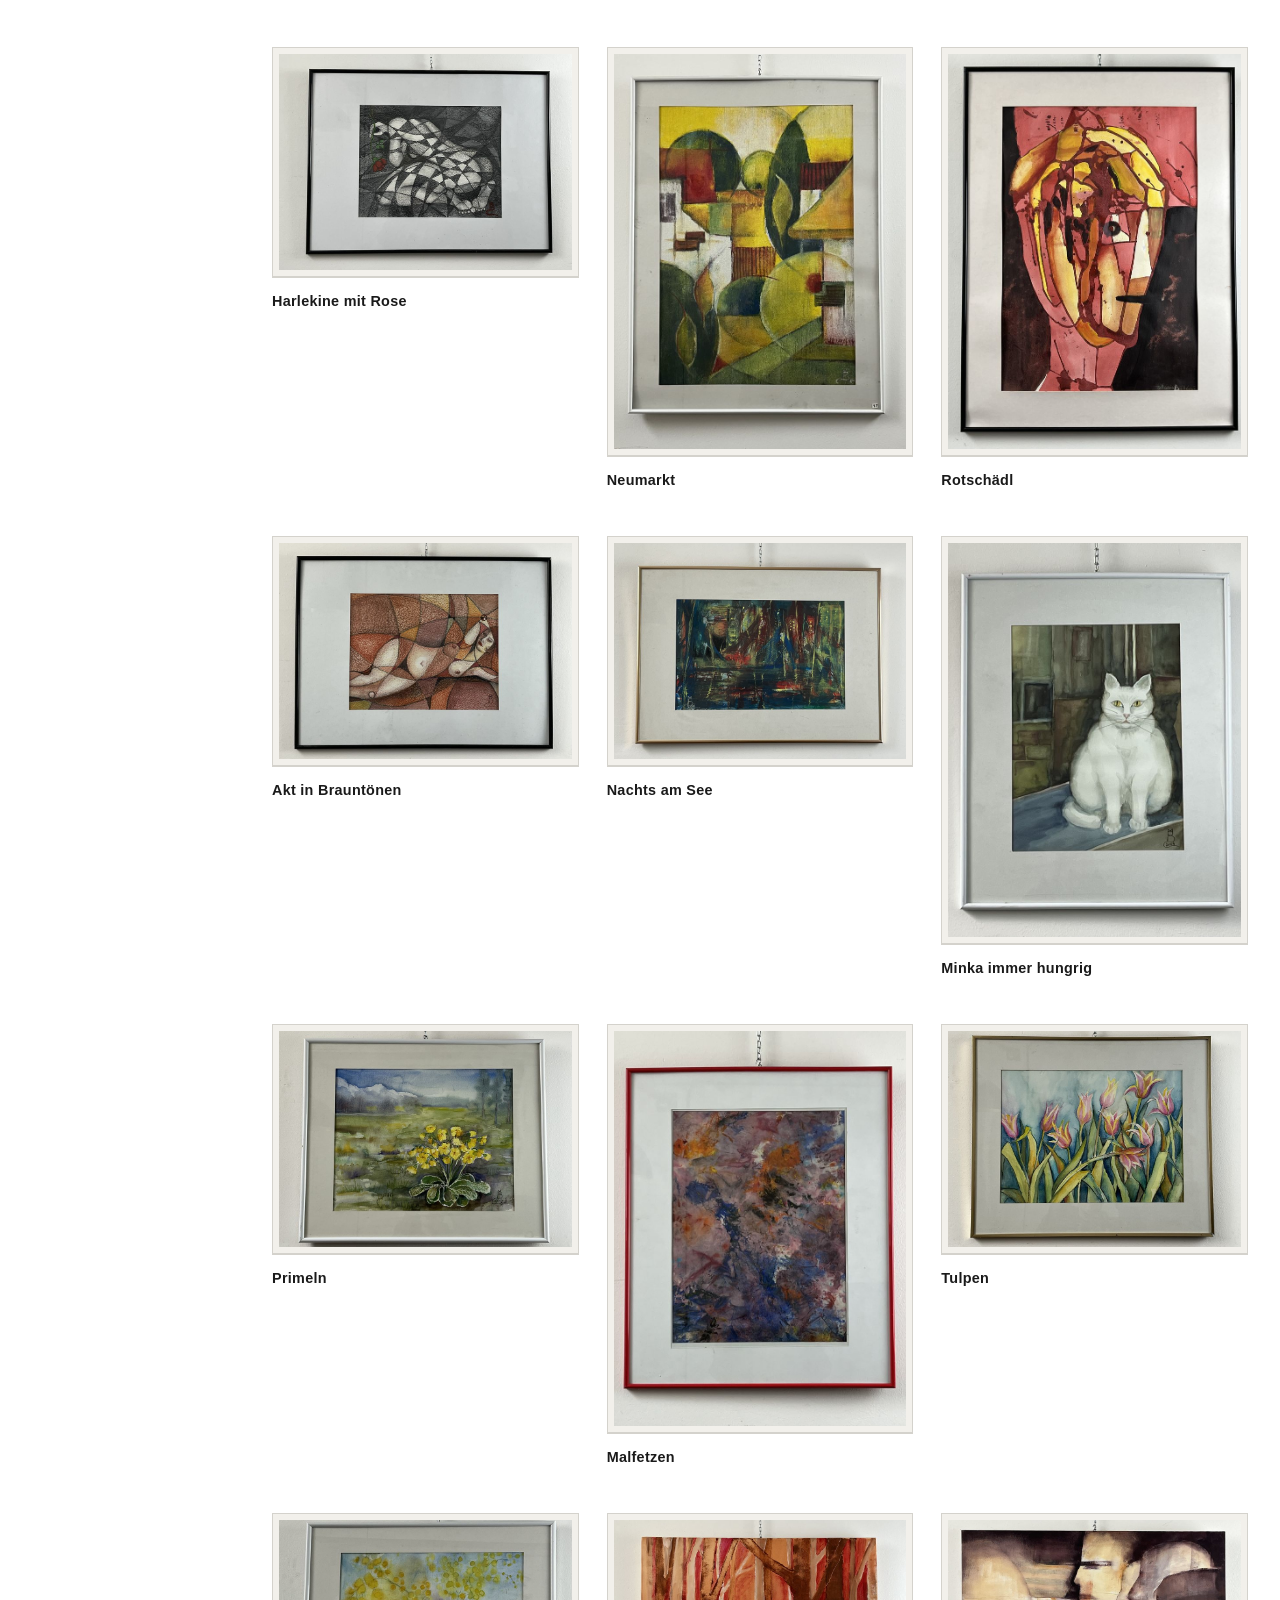
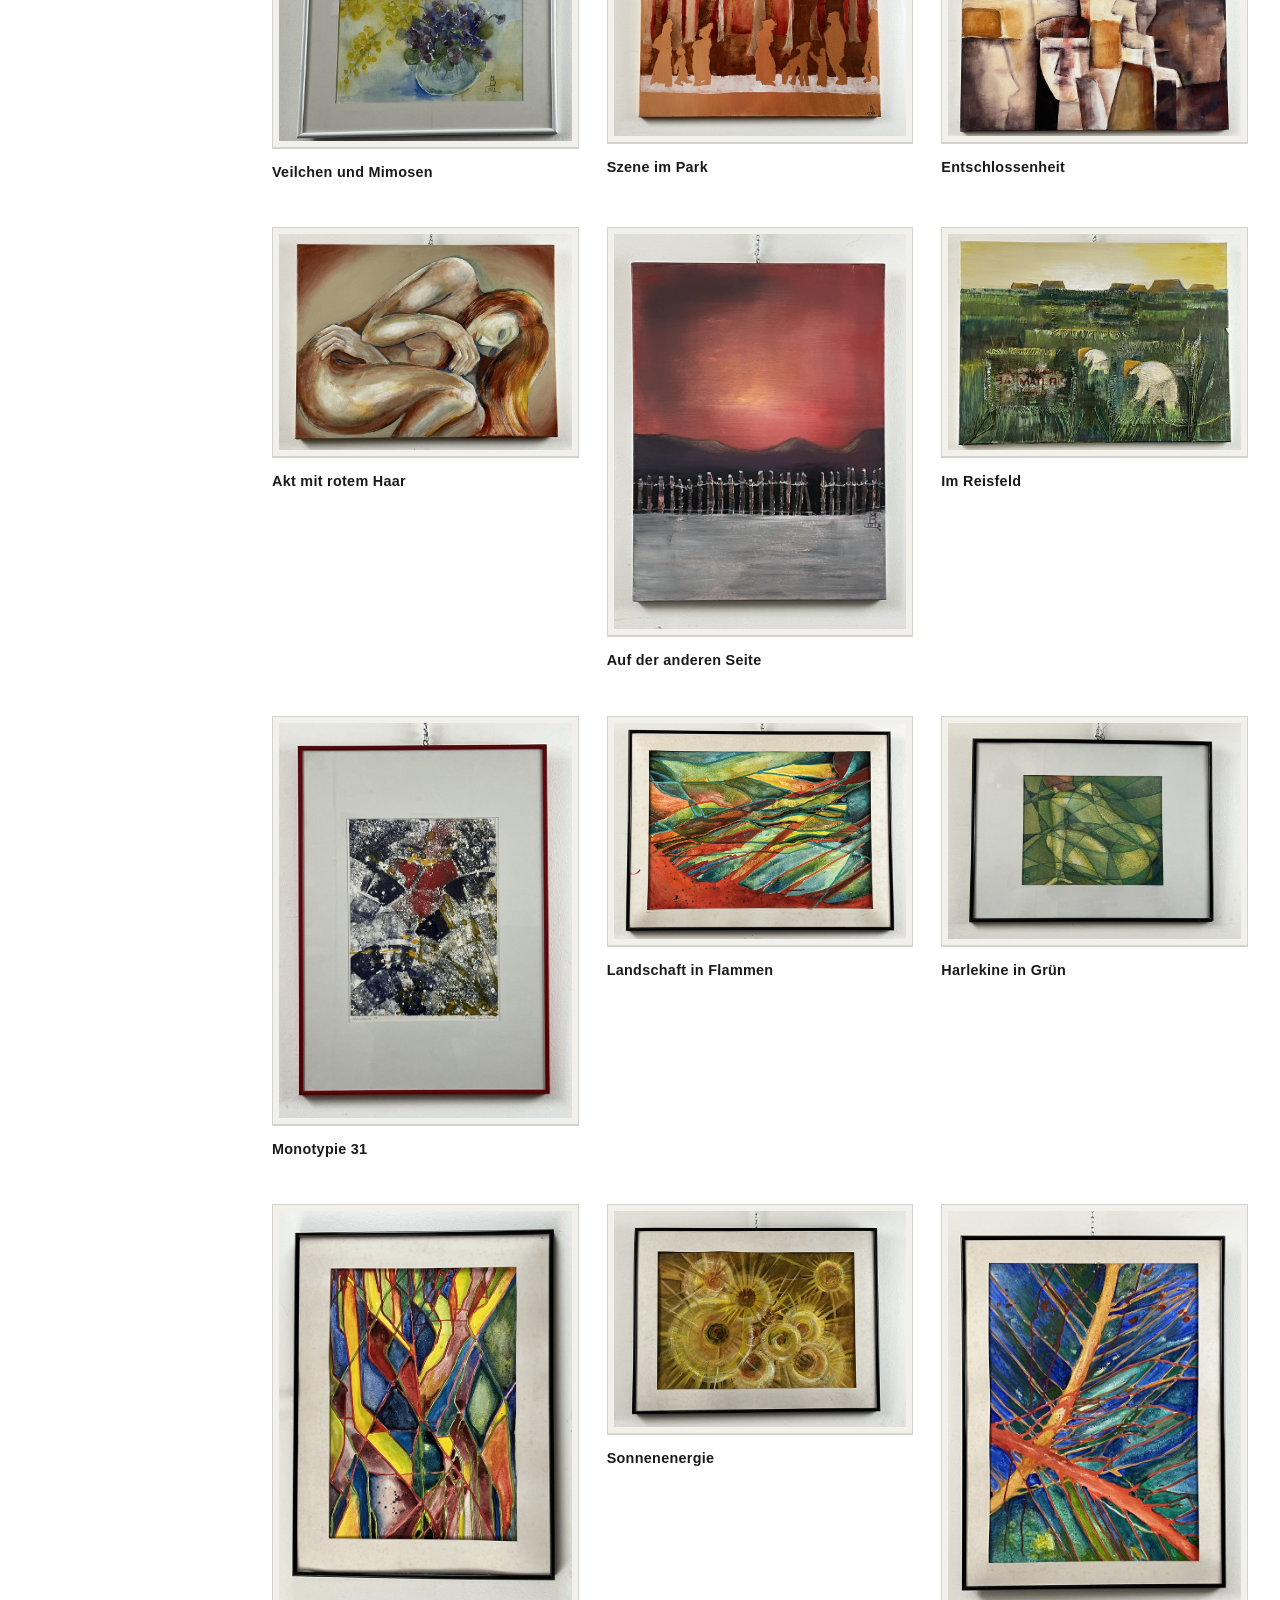
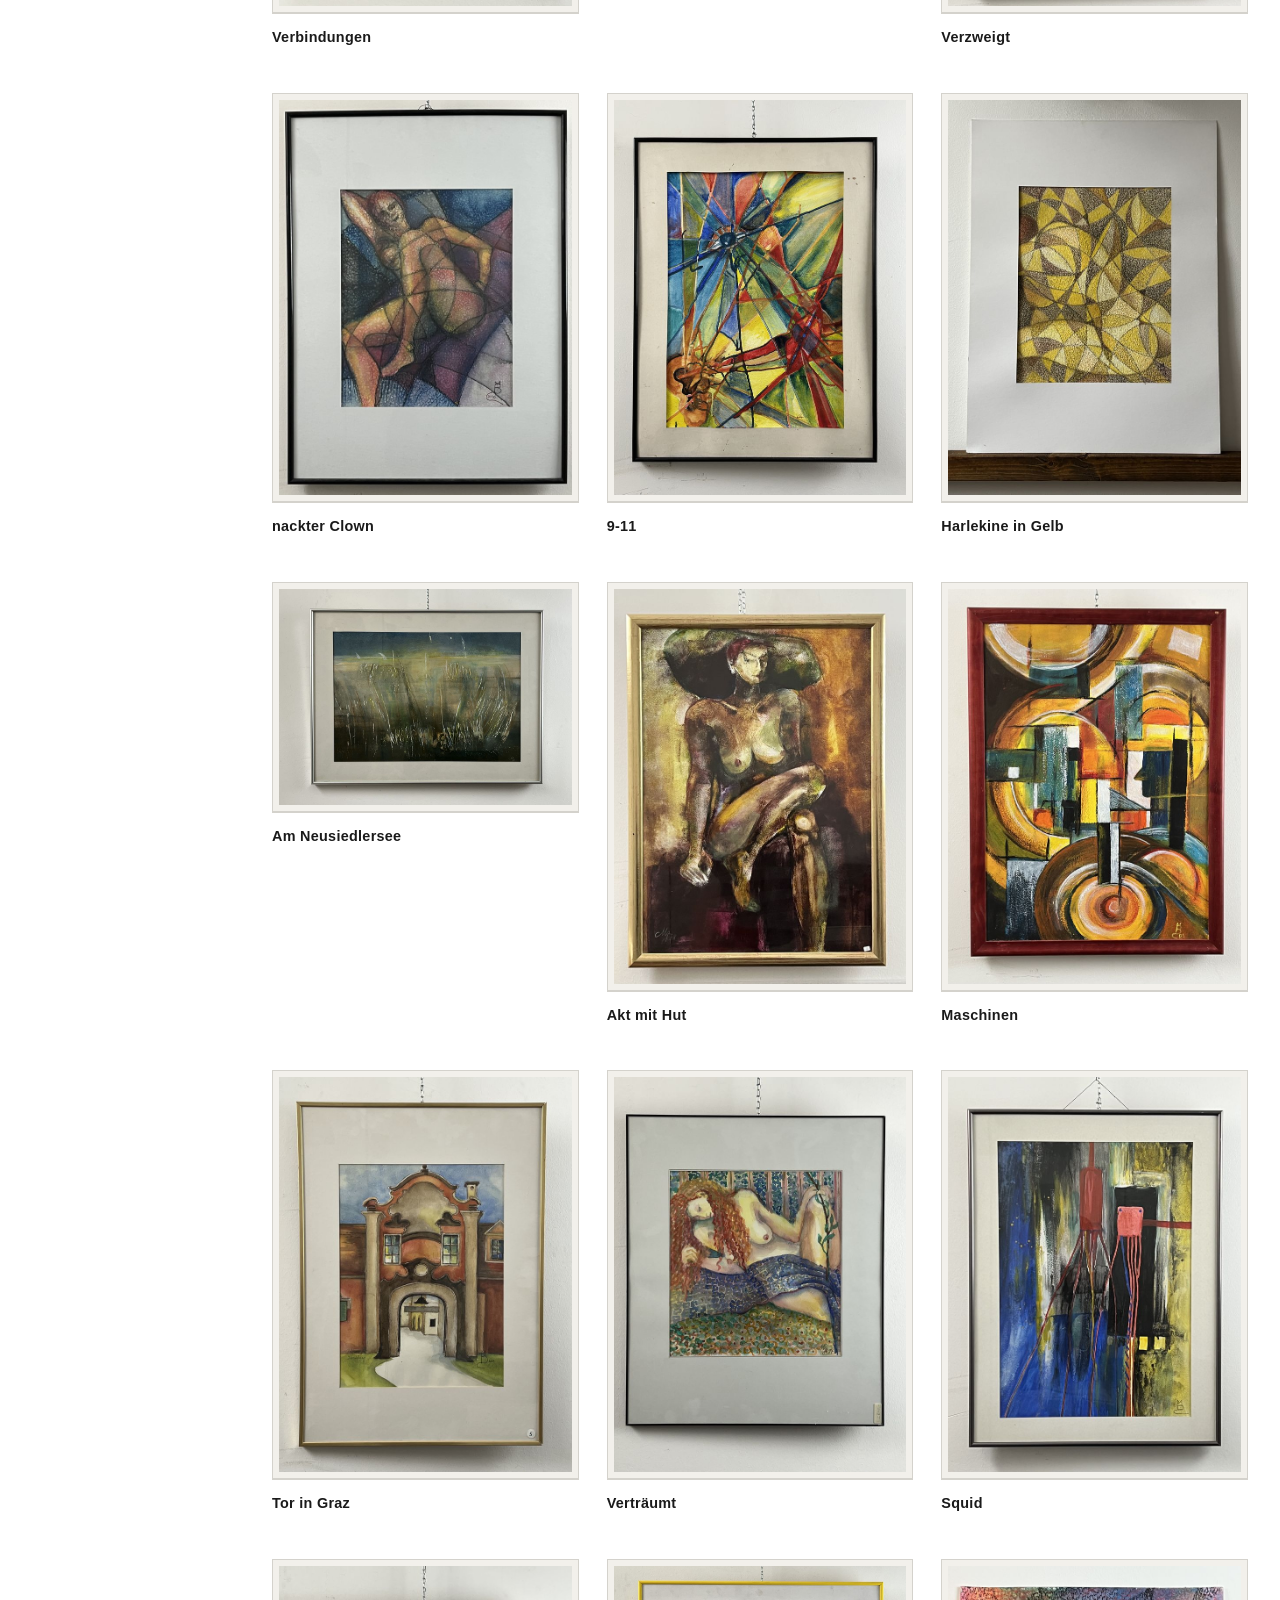
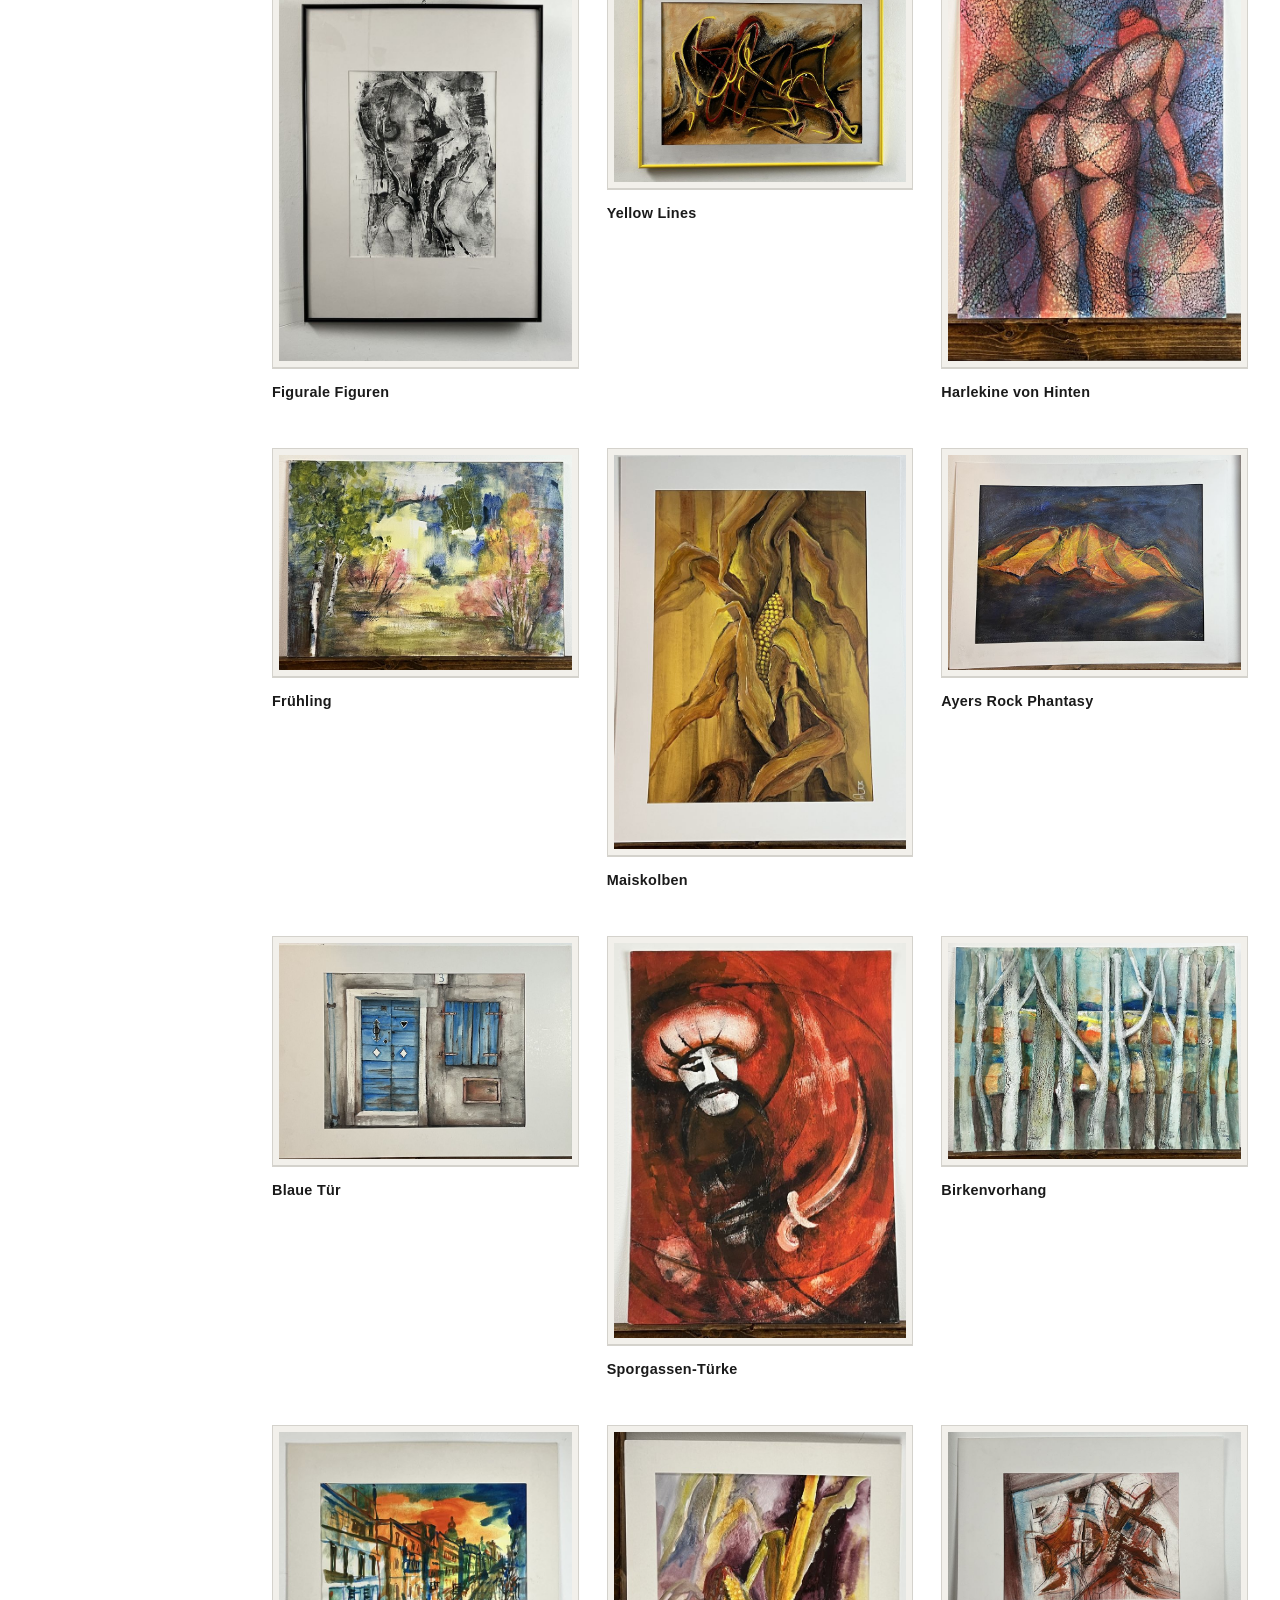
==== commit 4d944184: "Added a new menu item titled exhibitions, and removed painting descriptions altogether" ====
--- a/index.html
+++ b/index.html
@@ -6,17 +6,17 @@
   <title>Maria Buchhaus — Malerei & Mischtechnik</title>
 
   <!-- Social share preview (Facebook, WhatsApp, etc.) -->
-  <!-- TODO: once the site's final GitHub Pages URL is known, replace REPLACE_WITH_SITE_URL below in all three .html files -->
+  <!-- TODO: once the site's final GitHub Pages URL is known, replace https://www.maria-buchhaus.at below in all three .html files -->
   <meta property="og:type" content="website">
   <meta property="og:site_name" content="Maria Buchhaus">
   <meta property="og:title" content="Maria Buchhaus — Malerei & Mischtechnik">
   <meta property="og:description" content="Eine Galerie mit Aquarellen und Mischtechnik-Arbeiten von Maria Buchhaus.">
-  <meta property="og:image" content="REPLACE_WITH_SITE_URL/images/maria-avatar.jpg">
-  <meta property="og:url" content="REPLACE_WITH_SITE_URL/index.html">
+  <meta property="og:image" content="https://www.maria-buchhaus.at/images/maria-avatar.jpg">
+  <meta property="og:url" content="https://www.maria-buchhaus.at/index.html">
   <meta name="twitter:card" content="summary_large_image">
   <meta name="twitter:title" content="Maria Buchhaus — Malerei & Mischtechnik">
   <meta name="twitter:description" content="Eine Galerie mit Aquarellen und Mischtechnik-Arbeiten von Maria Buchhaus.">
-  <meta name="twitter:image" content="REPLACE_WITH_SITE_URL/images/maria-avatar.jpg">
+  <meta name="twitter:image" content="https://www.maria-buchhaus.at/images/maria-avatar.jpg">
   <link rel="preconnect" href="https://fonts.googleapis.com">
   <link rel="preconnect" href="https://fonts.gstatic.com" crossorigin>
   <link href="https://fonts.googleapis.com/css2?family=Tangerine:wght@400;700&display=swap" rel="stylesheet">
@@ -28,7 +28,9 @@
   <header class="site-header">
     <div class="header-topstrip"></div>
     <div class="header-inner">
-      <img src="images/maria-avatar.jpg" alt="Maria Buchhaus" class="header-avatar">
+      <a href="index.html" class="header-avatar-link" aria-label="Zur Galerie">
+        <img src="images/maria-avatar.jpg" alt="Maria Buchhaus" class="header-avatar">
+      </a>
       <a href="index.html" class="header-name">
         <span class="name-first">Maria</span>
         <span class="name-last">Buchhaus</span>
@@ -36,6 +38,7 @@
       <nav class="header-nav">
         <a href="index.html" class="nav-link active">Galerie</a>
         <a href="ueber-mich.html" class="nav-link">Über mich</a>
+        <a href="ausstellungen.html" class="nav-link">Ausstellungen</a>
         <a href="kontakt.html" class="nav-link">Kontakt</a>
       </nav>
     </div>
--- a/css/style.css
+++ b/css/style.css
@@ -84,6 +84,13 @@
   border-bottom: 2px solid var(--xp-orange-bottom);
   box-shadow: 0 3px 8px rgba(0,0,0,0.28);
   gap: 18px;
+}
+
+.header-avatar-link {
+  display: block;
+  line-height: 0;
+  flex-shrink: 0;
+  cursor: pointer;
 }
 
 .header-avatar {
@@ -1013,3 +1020,50 @@
     font-size: 0.7rem;
   }
 }
+
+/* ── Ausstellungen table ───────────────────── */
+.ausstellungen-table {
+  width: 100%;
+  border-collapse: collapse;
+  margin-top: 0.5rem;
+}
+
+.ausstellungen-table td {
+  padding: 7px 0;
+  vertical-align: top;
+  font-size: 0.95rem;
+  line-height: 1.6;
+  border-bottom: 1px solid var(--grey-light);
+  color: var(--ink);
+}
+
+.ausstellungen-table tbody tr:last-child td {
+  border-bottom: none;
+}
+
+.aus-year {
+  white-space: nowrap;
+  padding-right: 2rem;
+  font-weight: 600;
+  color: var(--accent);
+  min-width: 6rem;
+}
+
+@media (max-width: 500px) {
+  .ausstellungen-table,
+  .ausstellungen-table tbody,
+  .ausstellungen-table tr,
+  .ausstellungen-table td {
+    display: block;
+    width: 100%;
+  }
+  .aus-year {
+    padding-right: 0;
+    padding-bottom: 2px;
+    border-bottom: none;
+  }
+  .ausstellungen-table tr td:last-child {
+    padding-top: 0;
+    padding-bottom: 12px;
+  }
+}
